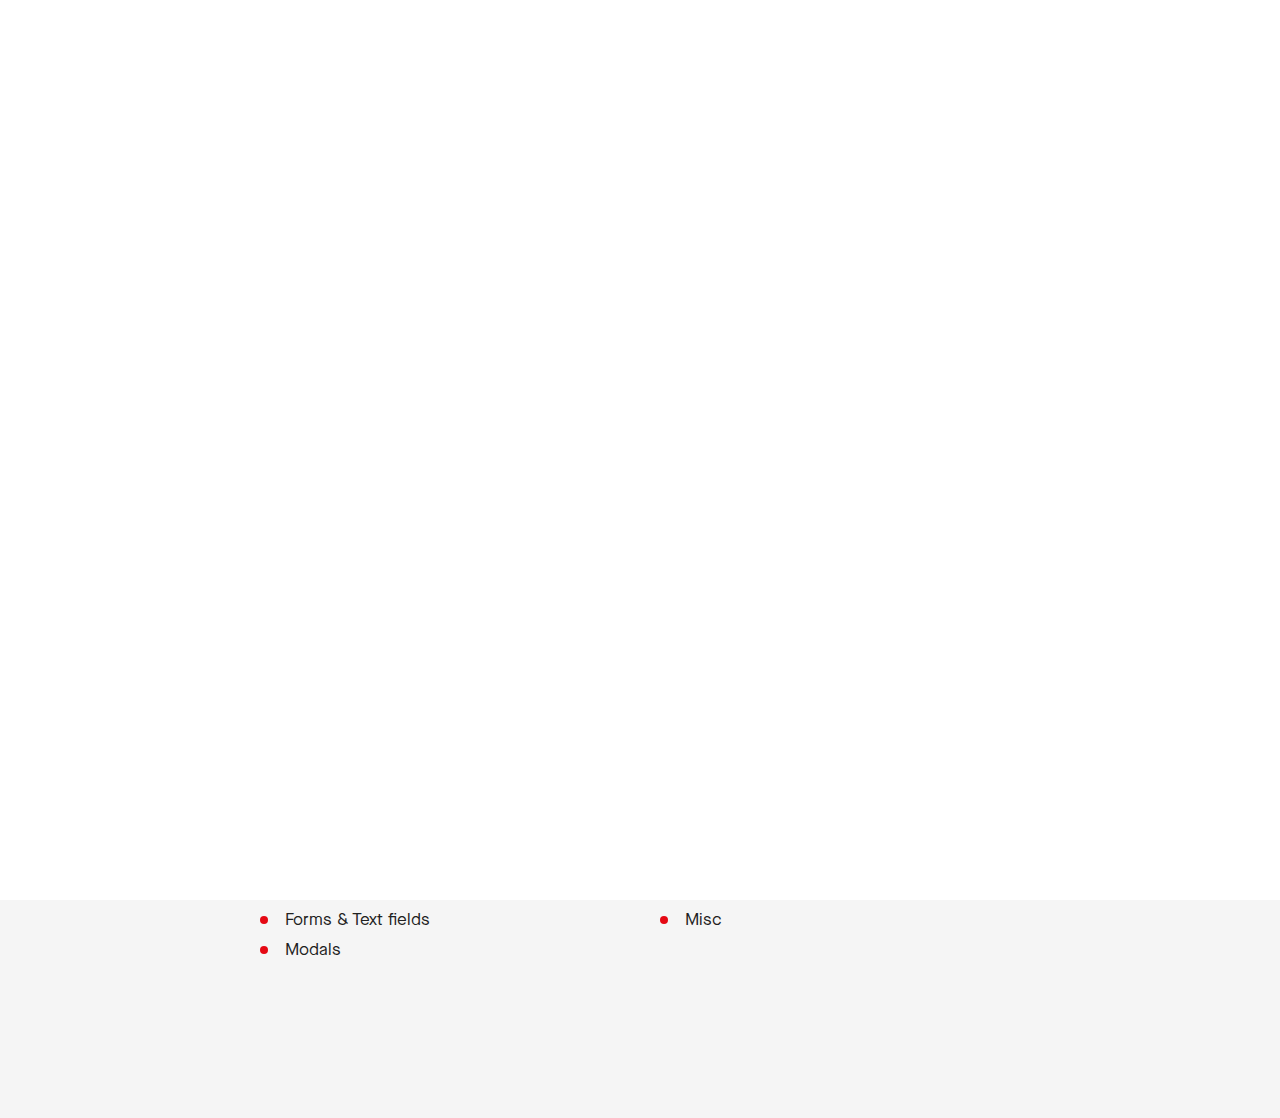
==== components/index.html @ 08dbcc9f "first commit" ====
<!DOCTYPE html>
<html lang="en">

<head>
    <meta charset="UTF-8">
    <meta name="viewport" content="width=device-width, initial-scale=1.0">
    <meta name="apple-mobile-web-app-capable" content="yes">
    <meta name="theme-color" content="#191a1b">

    <meta name="author" content="IntegrityNet">
    <meta name="description" content="Passion for Excellence and Dedication to Rendering Quality Service">
    <meta name="keywords" content="web design, design, design system, visual design, visual languange, design language, ui, ux, uiux, components, high-level components, design principles, design tokens, guidelines, ui guidelines, ux guidelines, ui patterns, templates, ux flows, design reference, design vocabulary">

    <title>Introduction to Components · IntegrityUI</title>

    <link rel="shortcut icon" href="../favicon.ico" type="image/x-icon">
    <link rel="icon" href="../favicon.ico" type="image/x-icon">
    <link rel="apple-touch-icon" href="../logo/apple-icon-180.png">

    <link rel="stylesheet" href="../css/base.css">
    <link rel="stylesheet" href="../css/vendor.css">
    <link rel="stylesheet" href="../css/main.css">

    <script src="../js/modernizr.js"></script>
    <script src="../js/pace.min.js"></script>
</head>

<body class="ids-components">
    <div id="preloader">
        <div id="loader">
            <img src="../img/ids-icon.png" alt="IDS Logo" class="ids-logo">
        </div>
    </div>

    <header class="s-header">
        <div class="header-logo">
            <a class="site-logo" href="../">
                <div class="logo-text">
                    <img src="../img/ids-icon.png" alt="ids icon"> Integrity<span>UI</span>
                </div>
            </a>
        </div>

        <nav class="row header-nav-wrap wide">
            <ul class="header-main-nav">
                <li><a href="../news/" title="What's New"><i class="mdi mdi-circle-medium"></i> What's New</a></li>
                <li><a href="../ids/" title="Design">Design</a></li>
                <li class="active"><a href="../" title="Components">Components</a></li>
            </ul>

            <ul class="header-social">
                <a href="../docs/" class="ids-btn primary-btn rounded-5-btn">Get Started</a>
            </ul>
        </nav>

        <a class="header-menu-toggle" href="#"><span>Menu</span></a>
    </header>

    <section class="s-section target-section">
        <div class="row has-bottom-sep add-bottom">
            <div class="col-eight tab-full mob-full add-bottom">
                <h3 class="subhead">Components</h3>

                <h1>Introduction</h1>

                <p class="lead">
                    Our components are a collection of interface elements that can be reused across the IntegrityNet ecosystem.
                </p>

                <p class="add-bottom">
                    Components can be combined to help anyone building products or websites for IntegrityNet to efficiently design consistent experiences for our customers and end-users.
                </p>

                <a href="components.html" class="ids-btn primary-btn rounded-5-btn">Browse Components</a>
            </div>
        </div>

        <div class="row narrower add-top">
            <div class="col-full center-align add-bottom">
                <h3>
                    IntegrityUI Components includes:
                </h3>
            </div>

            <div class="col-six tab-full mob-full">
                <ul class="disc">
                    <li>Splash Screens + Preloaders</li>
                    <li>Grid System</li>
                    <li>Navigation Bars</li>
                    <li>Section + Section Utilities</li>
                    <li>Typography</li>
                    <li>Buttons w/ Buttons Modifiers</li>
                    <li>Tabs</li>
                    <li>Forms & Text fields</li>
                    <li>Modals</li>
                </ul>
            </div>
            
            <div class="col-six tab-full mob-full">
                <ul class="disc">
                    <li>Breadcrumbs</li>
                    <li>Alerts + Toasts</li>
                    <li>Label Tags</li>
                    <li>Progress Bars</li>
                    <li>Cards</li>
                    <li>Block Options</li>
                    <li>Tables + Pagination</li>
                    <li>Misc</li>
                </ul>
            </div>
        </div>
    </section>

    <script src="../js/jquery-3.6.0.min.js"></script>
    <script src="../js/plugins.js"></script>
    <script src="../js/main.js"></script>
</body>

</html>
---- css/base.css ----
/* ======================================================================

    IDS · IntegrityUI Base Stylesheet
    09-01-2021

    (c) IntegrityNet
    > hvarde

    --------------------------------------------------

    TOC:
    # imports
    # normalize
    # basic/base setup styles
        ## Media
        ## Typography resets 
        ## links
        ## inputs
    # grid
        ## medium size devices
        ## tablets
        ## mobile devices
        ## small mobile devices
    # block grids
        ## medium size devices
        ## tablets
        ## mobile devices
        ## small mobile devices
    # MISC

====================================================================== */


/* ===================================================================
 * # imports 
 *
 * ------------------------------------------------------------------- */
@import url("../assets/typefaces/typefaces.css");
@import url("../assets/icons/mdi/css/materialdesignicons.min.css");
@import url("root.css");


/* ===================================================================
 * # normalize
 * normalize.css v5.0.0 | MIT License | 
 * github.com/necolas/normalize.css
 *
 * ------------------------------------------------------------------- */
html {
    font-family: sans-serif;
    line-height: 1.15;
    -ms-text-size-adjust: 100%;
    -webkit-text-size-adjust: 100%;
}

body {
    margin: 0;
}

article,
aside,
footer,
header,
nav,
section {
    display: block;
}

h1 {
    font-size: 2em;
    margin: 0.67em 0;
}

figcaption,
figure,
main {
    display: block;
}

figure {
    margin: 1em 40px;
}

hr {
    box-sizing: content-box;
    height: 0;
    overflow: visible;
}

pre {
    font-family: monospace, monospace;
    font-size: 1em;
}

a {
    background-color: transparent;
    -webkit-text-decoration-skip: objects;
}

a:active,
a:hover {
    outline-width: 0;
}

abbr[title] {
    border-bottom: none;
    text-decoration: underline;
    text-decoration: underline dotted;
}

b,
strong {
    font-weight: inherit;
}

b,
strong {
    font-weight: bolder;
}

code,
kbd,
samp {
    font-family: monospace, monospace;
    font-size: 1em;
}

dfn {
    font-style: italic;
}

mark {
    background-color: #ff0;
    color: #000;
}

small {
    font-size: 80%;
}

sub,
sup {
    font-size: 75%;
    line-height: 0;
    position: relative;
    vertical-align: baseline;
}

sub {
    bottom: -0.25em;
}

sup {
    top: -0.5em;
}

audio,
video {
    display: inline-block;
}

audio:not([controls]) {
    display: none;
    height: 0;
}

img {
    border-style: none;
}

svg:not(:root) {
    overflow: hidden;
}

button,
input,
optgroup,
select,
textarea {
    font-family: sans-serif;
    font-size: 100%;
    line-height: 1.15;
    margin: 0;
}

button,
input {
    overflow: visible;
}

button,
select {
    text-transform: none;
}

button,
html [type="button"],
[type="reset"],
[type="submit"] {
    -webkit-appearance: button;
}

button::-moz-focus-inner,
[type="button"]::-moz-focus-inner,
[type="reset"]::-moz-focus-inner,
[type="submit"]::-moz-focus-inner {
    border-style: none;
    padding: 0;
}

button:-moz-focusring,
[type="button"]:-moz-focusring,
[type="reset"]:-moz-focusring,
[type="submit"]:-moz-focusring {
    outline: 1px dotted ButtonText;
}

fieldset {
    border: 1px solid #c0c0c0;
    margin: 0 2px;
    padding: 0.35em 0.625em 0.75em;
}

legend {
    box-sizing: border-box;
    color: inherit;
    display: table;
    max-width: 100%;
    padding: 0;
    white-space: normal;
}

progress {
    display: inline-block;
    vertical-align: baseline;
}

textarea {
    overflow: auto;
}

[type="checkbox"],
[type="radio"] {
    box-sizing: border-box;
    padding: 0;
}

[type="number"]::-webkit-inner-spin-button,
[type="number"]::-webkit-outer-spin-button {
    height: auto;
}

[type="search"] {
    -webkit-appearance: textfield;
    outline-offset: -2px;
}

[type="search"]::-webkit-search-cancel-button,
[type="search"]::-webkit-search-decoration {
    -webkit-appearance: none;
}

::-webkit-file-upload-button {
    -webkit-appearance: button;
    font: inherit;
}

details,
menu {
    display: block;
}

summary {
    display: list-item;
}

canvas {
    display: inline-block;
}

template {
    display: none;
}

/* ===================================================================
 * # basic/base setup styles
 *
 * ------------------------------------------------------------------- */
html {
    font-size: 62.5%;
    box-sizing: border-box;
}

*,
*::before,
*::after {
    box-sizing: inherit;
}

body {
    font-weight: normal;
    line-height: 1;
    word-wrap: break-word;
    text-rendering: optimizeLegibility;
    -webkit-overflow-scrolling: touch;
    -webkit-text-size-adjust: none;
}

body,
input,
button {
    -moz-osx-font-smoothing: grayscale;
    -webkit-font-smoothing: antialiased;
}


/* ------------------------------------------------------------------- 
 * ## Media
 * ------------------------------------------------------------------- */
img,
video {
    max-width: 100%;
    height: auto;
}


/* ------------------------------------------------------------------- 
 * ## Typography resets 
 * ------------------------------------------------------------------- */
div,
dl,
dt,
dd,
ul,
ol,
li,
h1,
h2,
h3,
h4,
h5,
h6,
pre,
form,
p,
blockquote,
th,
td {
    margin: 0;
    padding: 0;
}

h1,
h2,
h3,
h4,
h5,
h6 {
    -webkit-font-smoothing: auto;
    -webkit-font-smoothing: antialiased;
    -webkit-font-variant-ligatures: common-ligatures;
    -moz-font-variant-ligatures: common-ligatures;
    font-variant-ligatures: common-ligatures;
    text-rendering: optimizeLegibility;
}

em,
i {
    font-style: italic;
    line-height: inherit;
}

strong,
b {
    font-weight: bold;
    line-height: inherit;
}

small {
    font-size: 60%;
    line-height: inherit;
}

ol,
ul {
    list-style: none;
}

li {
    display: block;
}


/* ------------------------------------------------------------------- 
 * ## links 
 * ------------------------------------------------------------------- */
a {
    text-decoration: none;
    line-height: inherit;
}

a img {
    border: none;
}


/* ------------------------------------------------------------------- 
 * ## inputs 
 * ------------------------------------------------------------------- */
fieldset {
    margin: 0;
    padding: 0;
}

input[type="email"],
input[type="number"],
input[type="search"],
input[type="text"],
input[type="tel"],
input[type="url"],
input[type="password"],
textarea {
    -webkit-appearance: none;
    -moz-appearance: none;
    -ms-appearance: none;
    -o-appearance: none;
    appearance: none;
}


/* ===================================================================
 * # grid
 *
 * ------------------------------------------------------------------- */
.row {
    width: 94%;
    max-width: 1400px;
    margin: 0 auto;
}

.row:after {
    content: "";
    display: table;
    clear: both;
}

.row .row {
    width: auto;
    max-width: none;
    margin-left: -20px;
    margin-right: -20px;
}

.row.full-width {
    width: 100%;
}


/* column blocks
 * -------------------------------------- */
[class*="col-"] {
    float: left;
    padding: 0 20px;
}

[class*="col-"]+[class*="col-"].end {
    float: right;
}


/* column width classes 
 * -------------------------------------- */
.col-one {
    width: 8.33333%;
}
/* 
    
*/
.col-two,
.col-1-6 {
    width: 16.66667%;
}

.col-1-5 {
    width: 20%;
}

.col-three,
.col-1-4 {
    width: 25%;
}

.col-four,
.col-1-3 {
    width: 33.33333%;
}

.col-five {
    width: 41.66667%;
}

.col-six,
.col-1-2 {
    width: 50%;
}

.col-seven {
    width: 58.33333%;
}

.col-eight,
.col-2-3 {
    width: 66.66667%;
}

.col-nine,
.col-3-4 {
    width: 75%;
}

.col-ten,
.col-5-6 {
    width: 83.33333%;
}

.col-eleven {
    width: 91.66667%;
}

.col-twelve,
.col-full {
    width: 100%;
}


/* ------------------------------------------------------------------- 
 * ## medium size devices
 * ------------------------------------------------------------------- */
@media only screen and (max-width: 1200px) {
    .row > .row {
        margin-left: -15px;
        margin-right: -15px;
    }

    [class*="col-"] {
        padding: 0 15px;
    }

    .md-two,
    .md-1-6 {
        width: 16.66667%;
    }

    .md-one {
        width: 8.33333%;
    }

    .md-1-5 {
        width: 20%;
    }

    .md-three,
    .md-1-4 {
        width: 25%;
    }

    .md-four,
    .md-1-3 {
        width: 33.33333%;
    }

    .md-five {
        width: 41.66667%;
    }

    .md-six,
    .md-1-2 {
        width: 50%;
    }

    .md-seven {
        width: 58.33333%;
    }

    .md-eight,
    .md-2-3 {
        width: 66.66667%;
    }

    .md-nine,
    .md-3-4 {
        width: 75%;
    }

    .md-ten,
    .md-5-6 {
        width: 83.33333%;
    }

    .md-eleven {
        width: 91.66667%;
    }

    .md-twelve,
    .md-full {
        width: 100%;
    }

    .hide-on-md {
        display: none;
    }
}


/* ------------------------------------------------------------------- 
 * ## tablets
 * ------------------------------------------------------------------- */
@media only screen and (max-width: 800px) {
    .row {
        width: 90%;
    }

    .tab-1-5 {
        width: 20%;
    }

    .tab-three,
    .tab-1-4 {
        width: 25%;
    }

    .tab-four,
    .tab-1-3 {
        width: 33.33333%;
    }

    .tab-six,
    .tab-1-2 {
        width: 50%;
    }

    .tab-eight,
    .tab-2-3 {
        width: 66.66667%;
    }

    .tab-nine,
    .tab-3-4 {
        width: 75%;
    }

    .tab-twelve,
    .tab-full {
        width: 100%;
    }

    .hide-on-tablet {
        display: none;
    }
}


/* ------------------------------------------------------------------- 
 * ## mobile devices
 * ------------------------------------------------------------------- */
@media only screen and (max-width: 600px) {
    .row {
        width: auto;
        padding-left: 25px;
        padding-right: 25px;
    }

    .row .row {
        margin-left: -10px;
        margin-right: -10px;
    }

    [class*="col-"] {
        padding: 0 10px;
    }

    .mob-1-5 {
        width: 20%;
    }

    .mob-three,
    .mob-1-4 {
        width: 25%;
    }

    .mob-four,
    .mob-1-3 {
        width: 33.33333%;
    }

    .mob-six,
    .mob-1-2 {
        width: 50%;
    }

    .mob-eight,
    .mob-2-3 {
        width: 66.66667%;
    }

    .mob-nine,
    .mob-3-4 {
        width: 75%;
    }

    .mob-twelve,
    .mob-full {
        width: 100%;
    }

    .hide-on-mobile {
        display: none;
    }
}


/* ------------------------------------------------------------------- 
 * ## small mobile devices
 * ------------------------------------------------------------------- */

/* stack columns on small mobile devices
 * ------------------------------------------------------------------- */

@media only screen and (max-width: 400px) {
    .row {
        width: auto;
        padding-left: 20px;
        padding-right: 20px;
    }

    .row .row {
        padding-left: 0;
        padding-right: 0;
        margin-left: 0;
        margin-right: 0;
    }

    [class*="col-"] {
        /* width: 100% !important;
        float: none !important;
        clear: both !important; */
        margin-left: 0;
        margin-right: 0;
        padding: 0;
    }

    /* [class*="col-"]+[class*="col-"].end {
        float: none;
    } */

    .sm-1-5 {
        width: 20%;
    }

    .sm-three,
    .sm-1-4 {
        width: 25%;
    }

    .sm-four,
    .sm-1-3 {
        width: 33.33333%;
    }

    .sm-six,
    .sm-1-2 {
        width: 50%;
    }

    .sm-eight,
    .sm-2-3 {
        width: 66.66667%;
    }

    .sm-nine,
    .sm-3-4 {
        width: 75%;
    }

    .sm-twelve,
    .sm-full {
        width: 100%;
    }

    .hide-on-small {
        display: none;
    }
}

/* ------------------------------------------------------------------- 
 * ## small mobile devices
 * ------------------------------------------------------------------- */

/* stack columns on extra small mobile devices
 * ------------------------------------------------------------------- */

@media only screen and (max-width: 300px) {
    .row .row {
        padding-left: 0;
        padding-right: 0;
        margin-left: 0;
        margin-right: 0;
    }

    [class*="col-"] {
        width: 100% !important;
        float: none !important;
        clear: both !important;
        margin-left: 0;
        margin-right: 0;
        padding: 0;
    }

    [class*="col-"]+[class*="col-"].end {
        float: none;
    }

    .hide-on-xs {
        display: none;
    }
}


/* ===================================================================
 * # block grids
 * ------------------------------------------------------------------- */

/*   Equally-sized columns define at row level
 * ------------------------------------------------------------------- */
[class*="block-"]:after {
    content: "";
    display: table;
    clear: both;
}

.block-1-6 .col-block {
    width: 16.66667%;
}

.block-1-5 .col-block {
    width: 20%;
}

.block-1-4 .col-block {
    width: 25%;
}

.block-1-3 .col-block {
    width: 33.33333%;
}

.block-1-2 .col-block {
    width: 50%;
}

.block-1-1 .col-block,
.block-full .col-block {
    width: 100%;
}


/**
 * Clearing for block grid columns. Allow columns with 
 * different heights to align properly.
 */

.block-1-6 .col-block:nth-child(6n+1),
.block-1-5 .col-block:nth-child(5n+1),
.block-1-4 .col-block:nth-child(4n+1),
.block-1-3 .col-block:nth-child(3n+1),
.block-1-2 .col-block:nth-child(2n+1) {
    clear: both;
}


/* ------------------------------------------------------------------- 
 * ## medium size devices
 * ------------------------------------------------------------------- */
@media only screen and (max-width: 1200px) {
    .block-m-1-6 .col-block {
        width: 16.66667%;
    }

    .block-m-1-5 .col-block {
        width: 20%;
    }

    .block-m-1-4 .col-block {
        width: 25%;
    }

    .block-m-1-3 .col-block {
        width: 33.33333%;
    }

    .block-m-1-2 .col-block {
        width: 50%;
    }

    .block-m-full .col-block {
        width: 100%;
        clear: both;
    }

    [class*="block-m-"] .col-block:nth-child(n) {
        clear: none;
    }

    .block-m-1-6 .col-block:nth-child(6n+1),
    .block-m-1-5 .col-block:nth-child(5n+1),
    .block-m-1-4 .col-block:nth-child(4n+1),
    .block-m-1-3 .col-block:nth-child(3n+1),
    .block-m-1-2 .col-block:nth-child(2n+1) {
        clear: both;
    }
}


/* ------------------------------------------------------------------- 
 * ## tablets
 * ------------------------------------------------------------------- */
@media only screen and (max-width: 800px) {
    .block-tab-1-6 .col-block {
        width: 16.66667%;
    }

    .block-tab-1-5 .col-block {
        width: 20%;
    }

    .block-tab-1-4 .col-block {
        width: 25%;
    }

    .block-tab-1-3 .col-block {
        width: 33.33333%;
    }

    .block-tab-1-2 .col-block {
        width: 50%;
    }

    .block-tab-full .col-block {
        width: 100%;
        clear: both;
    }

    [class*="block-tab-"] .col-block:nth-child(n) {
        clear: none;
    }

    .block-tab-1-6 .col-block:nth-child(6n+1),
    .block-tab-1-6 .col-block:nth-child(5n+1),
    .block-tab-1-4 .col-block:nth-child(4n+1),
    .block-tab-1-3 .col-block:nth-child(3n+1),
    .block-tab-1-2 .col-block:nth-child(2n+1) {
        clear: both;
    }
}


/* ------------------------------------------------------------------- 
 * ## mobile devices
 * ------------------------------------------------------------------- */
@media only screen and (max-width: 600px) {
    .block-mob-1-6 .col-block {
        width: 16.66667%;
    }

    .block-mob-1-5 .col-block {
        width: 20%;
    }

    .block-mob-1-4 .col-block {
        width: 25%;
    }

    .block-mob-1-3 .col-block {
        width: 33.33333%;
    }

    .block-mob-1-2 .col-block {
        width: 50%;
    }

    .block-mob-full .col-block {
        width: 100%;
        clear: both;
    }

    [class*="block-mob-"] .col-block:nth-child(n) {
        clear: none;
    }

    .block-mob-1-6 .col-block:nth-child(6n+1),
    .block-mob-1-5 .col-block:nth-child(5n+1),
    .block-mob-1-4 .col-block:nth-child(4n+1),
    .block-mob-1-3 .col-block:nth-child(3n+1),
    .block-mob-1-2 .col-block:nth-child(2n+1) {
        clear: both;
    }
}


/* ------------------------------------------------------------------- 
 * ## small mobile devices
 * ------------------------------------------------------------------- */

/* stack columns on small mobile devices
 * ------------------------------------------------------------------- */

@media only screen and (max-width: 400px) {
    .stack .col-block {
        width: 100% !important;
        float: none !important;
        clear: both !important;
        margin-left: 0;
        margin-right: 0;
    }
}


/* ===================================================================
 * # MISC
 *
 * ------------------------------------------------------------------- */
.group:after {
    content: "";
    display: table;
    clear: both;
}

[hidden],
.hidden,
[hide],
.hide {
    display: none !important;
}

.is-hidden {
    display: none;
}

.is-visible {
    visibility: visible;
}

.is-invisible {
    visibility: hidden;
}

.overflow-hidden {
    overflow: hidden;
}

.antialiased {
    -webkit-font-smoothing: antialiased;
    -moz-osx-font-smoothing: grayscale;
}

.no-gutters {
    margin: 0;
    padding: 0;
}

.no-margin {
    margin: 0;
}

.no-padding {
    padding: 0;
}

.remove-bottom {
    margin-bottom: 0;
}

.add-top {
    margin-top: 3rem !important;
}

.half-top {
    margin-top: 1.5rem !important;
}

.add-bottom {
    margin-bottom: 3rem !important;
}

.half-bottom {
    margin-bottom: 1.5rem !important;
}

.no-border {
    border: none;
}

.full-width {
    width: 100%;
}

.text-center {
    text-align: center;
}

.text-left,
.left-align {
    text-align: left;
}

.text-right,
.right-align {
    text-align: right;
}

.text-justify {
    text-align: justify;
}

.pull-left {
    float: left;
}

.pull-right {
    float: right;
}

.align-center {
    margin-left: auto;
    margin-right: auto;
    text-align: center;
}

.center,
.center-align {
    text-align: center;
}

.thin-text {
    font-weight: 100;
}

.extralight-text {
    font-weight: 200;
}

.light-text {
    font-weight: 300;
}

.reg-text {
    font-weight: 400;
}

.medium-text {
    font-weight: 500;
}

.semibold-text {
    font-weight: 600;
}

.bold-text {
    font-weight: 700;
}

.extrabold-text {
    font-weight: 800;
}

.black-text {
    font-weight: 900;
}

.italic-text {
    font-style: italic;
}

.caps-text {
    text-transform: capitalize;
}

.lower-text {
    text-transform: lowercase;
}

.upper-text {
    text-transform: uppercase;
}

.center-block {
    display: block;
    margin-left: auto;
    margin-right: auto;
}

.truncate {
    display: block;
    white-space: nowrap;
    overflow: hidden;
    text-overflow: ellipsis;
}

.valign-wrapper {
    display: -webkit-box;
    display: -webkit-flex;
    display: -ms-flexbox;
    display: flex;
    -webkit-box-align: center;
    -webkit-align-items: center;
    -ms-flex-align: center;
    align-items: center;
}

.clearfix {
    clear: both;
}

.divider {
    height: 1px;
    overflow: hidden;
    background-color: #e0e0e0;
}

.pointer {
    cursor: pointer;
}

no-radius {
    border-radius: 0;
}

.circle {
    border-radius: 50%;
}

.rounded {
    border-radius: 50px !important;
}

.rounded-50 {
    border-radius: 50px;
}

.rounded-40 {
    border-radius: 40px;
}

.rounded-30 {
    border-radius: 30px;
}

.rounded-20 {
    border-radius: 20px;
}

.rounded-10 {
    border-radius: 10px;
}

.rounded-5 {
    border-radius: 5px;
}

.imgsize-16 {
    width: 16px;
}

.imgsize-32 {
    width: 32px;
}

.imgsize-64 {
    width: 64px;
}

.imgsize-96 {
    width: 96px;
}

.imgsize-128 {
    width: 128px;
}

.imgsize-256 {
    width: 256px;
}

.imgsize-512 {
    width: 512px;
}

.imgsize-20 {
    width: 20px;
}

.imgsize-30 {
    width: 30px;
}

.imgsize-40 {
    width: 40px;
}

.imgsize-50 {
    width: 50px;
}

.imgsize-100 {
    width: 100px;
}

.imgsize-200 {
    width: 200px;
}

.imgsize-300 {
    width: 300px;
}

.imgsize-400 {
    width: 400px;
}

.imgsize-500 {
    width: 500px;
}

/*# sourceMappingURL=base.css.map */
---- css/vendor.css ----
/* ======================================================================

    IDS Dashboard 2021 Vendor Stylesheet
    09-01-2021

    (c) IntegrityNet
    > hvarde

    --------------------------------------------------

    TOC:
    # animate on scroll (https://michalsnik.github.io/aos/)
    # slick slider 
    # photoswipe
    # photoSwipe skin


====================================================================== */

[data-aos][data-aos][data-aos-duration='50'],
body[data-aos-duration='50'] [data-aos] {
    transition-duration: 50ms;
}

[data-aos][data-aos][data-aos-delay='50'],
body[data-aos-delay='50'] [data-aos] {
    transition-delay: 0;
}

[data-aos][data-aos][data-aos-delay='50'].aos-animate,
body[data-aos-delay='50'] [data-aos].aos-animate {
    transition-delay: 50ms;
}

[data-aos][data-aos][data-aos-duration='100'],
body[data-aos-duration='100'] [data-aos] {
    transition-duration: .1s;
}

[data-aos][data-aos][data-aos-delay='100'],
body[data-aos-delay='100'] [data-aos] {
    transition-delay: 0;
}

[data-aos][data-aos][data-aos-delay='100'].aos-animate,
body[data-aos-delay='100'] [data-aos].aos-animate {
    transition-delay: .1s;
}

[data-aos][data-aos][data-aos-duration='150'],
body[data-aos-duration='150'] [data-aos] {
    transition-duration: .15s;
}

[data-aos][data-aos][data-aos-delay='150'],
body[data-aos-delay='150'] [data-aos] {
    transition-delay: 0;
}

[data-aos][data-aos][data-aos-delay='150'].aos-animate,
body[data-aos-delay='150'] [data-aos].aos-animate {
    transition-delay: .15s;
}

[data-aos][data-aos][data-aos-duration='200'],
body[data-aos-duration='200'] [data-aos] {
    transition-duration: .2s;
}

[data-aos][data-aos][data-aos-delay='200'],
body[data-aos-delay='200'] [data-aos] {
    transition-delay: 0;
}

[data-aos][data-aos][data-aos-delay='200'].aos-animate,
body[data-aos-delay='200'] [data-aos].aos-animate {
    transition-delay: .2s;
}

[data-aos][data-aos][data-aos-duration='250'],
body[data-aos-duration='250'] [data-aos] {
    transition-duration: .25s;
}

[data-aos][data-aos][data-aos-delay='250'],
body[data-aos-delay='250'] [data-aos] {
    transition-delay: 0;
}

[data-aos][data-aos][data-aos-delay='250'].aos-animate,
body[data-aos-delay='250'] [data-aos].aos-animate {
    transition-delay: .25s;
}

[data-aos][data-aos][data-aos-duration='300'],
body[data-aos-duration='300'] [data-aos] {
    transition-duration: .3s;
}

[data-aos][data-aos][data-aos-delay='300'],
body[data-aos-delay='300'] [data-aos] {
    transition-delay: 0;
}

[data-aos][data-aos][data-aos-delay='300'].aos-animate,
body[data-aos-delay='300'] [data-aos].aos-animate {
    transition-delay: .3s;
}

[data-aos][data-aos][data-aos-duration='350'],
body[data-aos-duration='350'] [data-aos] {
    transition-duration: .35s;
}

[data-aos][data-aos][data-aos-delay='350'],
body[data-aos-delay='350'] [data-aos] {
    transition-delay: 0;
}

[data-aos][data-aos][data-aos-delay='350'].aos-animate,
body[data-aos-delay='350'] [data-aos].aos-animate {
    transition-delay: .35s;
}

[data-aos][data-aos][data-aos-duration='400'],
body[data-aos-duration='400'] [data-aos] {
    transition-duration: .4s;
}

[data-aos][data-aos][data-aos-delay='400'],
body[data-aos-delay='400'] [data-aos] {
    transition-delay: 0;
}

[data-aos][data-aos][data-aos-delay='400'].aos-animate,
body[data-aos-delay='400'] [data-aos].aos-animate {
    transition-delay: .4s;
}

[data-aos][data-aos][data-aos-duration='450'],
body[data-aos-duration='450'] [data-aos] {
    transition-duration: .45s;
}

[data-aos][data-aos][data-aos-delay='450'],
body[data-aos-delay='450'] [data-aos] {
    transition-delay: 0;
}

[data-aos][data-aos][data-aos-delay='450'].aos-animate,
body[data-aos-delay='450'] [data-aos].aos-animate {
    transition-delay: .45s;
}

[data-aos][data-aos][data-aos-duration='500'],
body[data-aos-duration='500'] [data-aos] {
    transition-duration: .5s;
}

[data-aos][data-aos][data-aos-delay='500'],
body[data-aos-delay='500'] [data-aos] {
    transition-delay: 0;
}

[data-aos][data-aos][data-aos-delay='500'].aos-animate,
body[data-aos-delay='500'] [data-aos].aos-animate {
    transition-delay: .5s;
}

[data-aos][data-aos][data-aos-duration='550'],
body[data-aos-duration='550'] [data-aos] {
    transition-duration: .55s;
}

[data-aos][data-aos][data-aos-delay='550'],
body[data-aos-delay='550'] [data-aos] {
    transition-delay: 0;
}

[data-aos][data-aos][data-aos-delay='550'].aos-animate,
body[data-aos-delay='550'] [data-aos].aos-animate {
    transition-delay: .55s;
}

[data-aos][data-aos][data-aos-duration='600'],
body[data-aos-duration='600'] [data-aos] {
    transition-duration: .6s;
}

[data-aos][data-aos][data-aos-delay='600'],
body[data-aos-delay='600'] [data-aos] {
    transition-delay: 0;
}

[data-aos][data-aos][data-aos-delay='600'].aos-animate,
body[data-aos-delay='600'] [data-aos].aos-animate {
    transition-delay: .6s;
}

[data-aos][data-aos][data-aos-duration='650'],
body[data-aos-duration='650'] [data-aos] {
    transition-duration: .65s;
}

[data-aos][data-aos][data-aos-delay='650'],
body[data-aos-delay='650'] [data-aos] {
    transition-delay: 0;
}

[data-aos][data-aos][data-aos-delay='650'].aos-animate,
body[data-aos-delay='650'] [data-aos].aos-animate {
    transition-delay: .65s;
}

[data-aos][data-aos][data-aos-duration='700'],
body[data-aos-duration='700'] [data-aos] {
    transition-duration: .7s;
}

[data-aos][data-aos][data-aos-delay='700'],
body[data-aos-delay='700'] [data-aos] {
    transition-delay: 0;
}

[data-aos][data-aos][data-aos-delay='700'].aos-animate,
body[data-aos-delay='700'] [data-aos].aos-animate {
    transition-delay: .7s;
}

[data-aos][data-aos][data-aos-duration='750'],
body[data-aos-duration='750'] [data-aos] {
    transition-duration: .75s;
}

[data-aos][data-aos][data-aos-delay='750'],
body[data-aos-delay='750'] [data-aos] {
    transition-delay: 0;
}

[data-aos][data-aos][data-aos-delay='750'].aos-animate,
body[data-aos-delay='750'] [data-aos].aos-animate {
    transition-delay: .75s;
}

[data-aos][data-aos][data-aos-duration='800'],
body[data-aos-duration='800'] [data-aos] {
    transition-duration: .8s;
}

[data-aos][data-aos][data-aos-delay='800'],
body[data-aos-delay='800'] [data-aos] {
    transition-delay: 0;
}

[data-aos][data-aos][data-aos-delay='800'].aos-animate,
body[data-aos-delay='800'] [data-aos].aos-animate {
    transition-delay: .8s;
}

[data-aos][data-aos][data-aos-duration='850'],
body[data-aos-duration='850'] [data-aos] {
    transition-duration: .85s;
}

[data-aos][data-aos][data-aos-delay='850'],
body[data-aos-delay='850'] [data-aos] {
    transition-delay: 0;
}

[data-aos][data-aos][data-aos-delay='850'].aos-animate,
body[data-aos-delay='850'] [data-aos].aos-animate {
    transition-delay: .85s;
}

[data-aos][data-aos][data-aos-duration='900'],
body[data-aos-duration='900'] [data-aos] {
    transition-duration: .9s;
}

[data-aos][data-aos][data-aos-delay='900'],
body[data-aos-delay='900'] [data-aos] {
    transition-delay: 0;
}

[data-aos][data-aos][data-aos-delay='900'].aos-animate,
body[data-aos-delay='900'] [data-aos].aos-animate {
    transition-delay: .9s;
}

[data-aos][data-aos][data-aos-duration='950'],
body[data-aos-duration='950'] [data-aos] {
    transition-duration: .95s;
}

[data-aos][data-aos][data-aos-delay='950'],
body[data-aos-delay='950'] [data-aos] {
    transition-delay: 0;
}

[data-aos][data-aos][data-aos-delay='950'].aos-animate,
body[data-aos-delay='950'] [data-aos].aos-animate {
    transition-delay: .95s;
}

[data-aos][data-aos][data-aos-duration='1000'],
body[data-aos-duration='1000'] [data-aos] {
    transition-duration: 1s;
}

[data-aos][data-aos][data-aos-delay='1000'],
body[data-aos-delay='1000'] [data-aos] {
    transition-delay: 0;
}

[data-aos][data-aos][data-aos-delay='1000'].aos-animate,
body[data-aos-delay='1000'] [data-aos].aos-animate {
    transition-delay: 1s;
}

[data-aos][data-aos][data-aos-duration='1050'],
body[data-aos-duration='1050'] [data-aos] {
    transition-duration: 1.05s;
}

[data-aos][data-aos][data-aos-delay='1050'],
body[data-aos-delay='1050'] [data-aos] {
    transition-delay: 0;
}

[data-aos][data-aos][data-aos-delay='1050'].aos-animate,
body[data-aos-delay='1050'] [data-aos].aos-animate {
    transition-delay: 1.05s;
}

[data-aos][data-aos][data-aos-duration='1100'],
body[data-aos-duration='1100'] [data-aos] {
    transition-duration: 1.1s;
}

[data-aos][data-aos][data-aos-delay='1100'],
body[data-aos-delay='1100'] [data-aos] {
    transition-delay: 0;
}

[data-aos][data-aos][data-aos-delay='1100'].aos-animate,
body[data-aos-delay='1100'] [data-aos].aos-animate {
    transition-delay: 1.1s;
}

[data-aos][data-aos][data-aos-duration='1150'],
body[data-aos-duration='1150'] [data-aos] {
    transition-duration: 1.15s;
}

[data-aos][data-aos][data-aos-delay='1150'],
body[data-aos-delay='1150'] [data-aos] {
    transition-delay: 0;
}

[data-aos][data-aos][data-aos-delay='1150'].aos-animate,
body[data-aos-delay='1150'] [data-aos].aos-animate {
    transition-delay: 1.15s;
}

[data-aos][data-aos][data-aos-duration='1200'],
body[data-aos-duration='1200'] [data-aos] {
    transition-duration: 1.2s;
}

[data-aos][data-aos][data-aos-delay='1200'],
body[data-aos-delay='1200'] [data-aos] {
    transition-delay: 0;
}

[data-aos][data-aos][data-aos-delay='1200'].aos-animate,
body[data-aos-delay='1200'] [data-aos].aos-animate {
    transition-delay: 1.2s;
}

[data-aos][data-aos][data-aos-duration='1250'],
body[data-aos-duration='1250'] [data-aos] {
    transition-duration: 1.25s;
}

[data-aos][data-aos][data-aos-delay='1250'],
body[data-aos-delay='1250'] [data-aos] {
    transition-delay: 0;
}

[data-aos][data-aos][data-aos-delay='1250'].aos-animate,
body[data-aos-delay='1250'] [data-aos].aos-animate {
    transition-delay: 1.25s;
}

[data-aos][data-aos][data-aos-duration='1300'],
body[data-aos-duration='1300'] [data-aos] {
    transition-duration: 1.3s;
}

[data-aos][data-aos][data-aos-delay='1300'],
body[data-aos-delay='1300'] [data-aos] {
    transition-delay: 0;
}

[data-aos][data-aos][data-aos-delay='1300'].aos-animate,
body[data-aos-delay='1300'] [data-aos].aos-animate {
    transition-delay: 1.3s;
}

[data-aos][data-aos][data-aos-duration='1350'],
body[data-aos-duration='1350'] [data-aos] {
    transition-duration: 1.35s;
}

[data-aos][data-aos][data-aos-delay='1350'],
body[data-aos-delay='1350'] [data-aos] {
    transition-delay: 0;
}

[data-aos][data-aos][data-aos-delay='1350'].aos-animate,
body[data-aos-delay='1350'] [data-aos].aos-animate {
    transition-delay: 1.35s;
}

[data-aos][data-aos][data-aos-duration='1400'],
body[data-aos-duration='1400'] [data-aos] {
    transition-duration: 1.4s;
}

[data-aos][data-aos][data-aos-delay='1400'],
body[data-aos-delay='1400'] [data-aos] {
    transition-delay: 0;
}

[data-aos][data-aos][data-aos-delay='1400'].aos-animate,
body[data-aos-delay='1400'] [data-aos].aos-animate {
    transition-delay: 1.4s;
}

[data-aos][data-aos][data-aos-duration='1450'],
body[data-aos-duration='1450'] [data-aos] {
    transition-duration: 1.45s;
}

[data-aos][data-aos][data-aos-delay='1450'],
body[data-aos-delay='1450'] [data-aos] {
    transition-delay: 0;
}

[data-aos][data-aos][data-aos-delay='1450'].aos-animate,
body[data-aos-delay='1450'] [data-aos].aos-animate {
    transition-delay: 1.45s;
}

[data-aos][data-aos][data-aos-duration='1500'],
body[data-aos-duration='1500'] [data-aos] {
    transition-duration: 1.5s;
}

[data-aos][data-aos][data-aos-delay='1500'],
body[data-aos-delay='1500'] [data-aos] {
    transition-delay: 0;
}

[data-aos][data-aos][data-aos-delay='1500'].aos-animate,
body[data-aos-delay='1500'] [data-aos].aos-animate {
    transition-delay: 1.5s;
}

[data-aos][data-aos][data-aos-duration='1550'],
body[data-aos-duration='1550'] [data-aos] {
    transition-duration: 1.55s;
}

[data-aos][data-aos][data-aos-delay='1550'],
body[data-aos-delay='1550'] [data-aos] {
    transition-delay: 0;
}

[data-aos][data-aos][data-aos-delay='1550'].aos-animate,
body[data-aos-delay='1550'] [data-aos].aos-animate {
    transition-delay: 1.55s;
}

[data-aos][data-aos][data-aos-duration='1600'],
body[data-aos-duration='1600'] [data-aos] {
    transition-duration: 1.6s;
}

[data-aos][data-aos][data-aos-delay='1600'],
body[data-aos-delay='1600'] [data-aos] {
    transition-delay: 0;
}

[data-aos][data-aos][data-aos-delay='1600'].aos-animate,
body[data-aos-delay='1600'] [data-aos].aos-animate {
    transition-delay: 1.6s;
}

[data-aos][data-aos][data-aos-duration='1650'],
body[data-aos-duration='1650'] [data-aos] {
    transition-duration: 1.65s;
}

[data-aos][data-aos][data-aos-delay='1650'],
body[data-aos-delay='1650'] [data-aos] {
    transition-delay: 0;
}

[data-aos][data-aos][data-aos-delay='1650'].aos-animate,
body[data-aos-delay='1650'] [data-aos].aos-animate {
    transition-delay: 1.65s;
}

[data-aos][data-aos][data-aos-duration='1700'],
body[data-aos-duration='1700'] [data-aos] {
    transition-duration: 1.7s;
}

[data-aos][data-aos][data-aos-delay='1700'],
body[data-aos-delay='1700'] [data-aos] {
    transition-delay: 0;
}

[data-aos][data-aos][data-aos-delay='1700'].aos-animate,
body[data-aos-delay='1700'] [data-aos].aos-animate {
    transition-delay: 1.7s;
}

[data-aos][data-aos][data-aos-duration='1750'],
body[data-aos-duration='1750'] [data-aos] {
    transition-duration: 1.75s;
}

[data-aos][data-aos][data-aos-delay='1750'],
body[data-aos-delay='1750'] [data-aos] {
    transition-delay: 0;
}

[data-aos][data-aos][data-aos-delay='1750'].aos-animate,
body[data-aos-delay='1750'] [data-aos].aos-animate {
    transition-delay: 1.75s;
}

[data-aos][data-aos][data-aos-duration='1800'],
body[data-aos-duration='1800'] [data-aos] {
    transition-duration: 1.8s;
}

[data-aos][data-aos][data-aos-delay='1800'],
body[data-aos-delay='1800'] [data-aos] {
    transition-delay: 0;
}

[data-aos][data-aos][data-aos-delay='1800'].aos-animate,
body[data-aos-delay='1800'] [data-aos].aos-animate {
    transition-delay: 1.8s;
}

[data-aos][data-aos][data-aos-duration='1850'],
body[data-aos-duration='1850'] [data-aos] {
    transition-duration: 1.85s;
}

[data-aos][data-aos][data-aos-delay='1850'],
body[data-aos-delay='1850'] [data-aos] {
    transition-delay: 0;
}

[data-aos][data-aos][data-aos-delay='1850'].aos-animate,
body[data-aos-delay='1850'] [data-aos].aos-animate {
    transition-delay: 1.85s;
}

[data-aos][data-aos][data-aos-duration='1900'],
body[data-aos-duration='1900'] [data-aos] {
    transition-duration: 1.9s;
}

[data-aos][data-aos][data-aos-delay='1900'],
body[data-aos-delay='1900'] [data-aos] {
    transition-delay: 0;
}

[data-aos][data-aos][data-aos-delay='1900'].aos-animate,
body[data-aos-delay='1900'] [data-aos].aos-animate {
    transition-delay: 1.9s;
}

[data-aos][data-aos][data-aos-duration='1950'],
body[data-aos-duration='1950'] [data-aos] {
    transition-duration: 1.95s;
}

[data-aos][data-aos][data-aos-delay='1950'],
body[data-aos-delay='1950'] [data-aos] {
    transition-delay: 0;
}

[data-aos][data-aos][data-aos-delay='1950'].aos-animate,
body[data-aos-delay='1950'] [data-aos].aos-animate {
    transition-delay: 1.95s;
}

[data-aos][data-aos][data-aos-duration='2000'],
body[data-aos-duration='2000'] [data-aos] {
    transition-duration: 2s;
}

[data-aos][data-aos][data-aos-delay='2000'],
body[data-aos-delay='2000'] [data-aos] {
    transition-delay: 0;
}

[data-aos][data-aos][data-aos-delay='2000'].aos-animate,
body[data-aos-delay='2000'] [data-aos].aos-animate {
    transition-delay: 2s;
}

[data-aos][data-aos][data-aos-duration='2050'],
body[data-aos-duration='2050'] [data-aos] {
    transition-duration: 2.05s;
}

[data-aos][data-aos][data-aos-delay='2050'],
body[data-aos-delay='2050'] [data-aos] {
    transition-delay: 0;
}

[data-aos][data-aos][data-aos-delay='2050'].aos-animate,
body[data-aos-delay='2050'] [data-aos].aos-animate {
    transition-delay: 2.05s;
}

[data-aos][data-aos][data-aos-duration='2100'],
body[data-aos-duration='2100'] [data-aos] {
    transition-duration: 2.1s;
}

[data-aos][data-aos][data-aos-delay='2100'],
body[data-aos-delay='2100'] [data-aos] {
    transition-delay: 0;
}

[data-aos][data-aos][data-aos-delay='2100'].aos-animate,
body[data-aos-delay='2100'] [data-aos].aos-animate {
    transition-delay: 2.1s;
}

[data-aos][data-aos][data-aos-duration='2150'],
body[data-aos-duration='2150'] [data-aos] {
    transition-duration: 2.15s;
}

[data-aos][data-aos][data-aos-delay='2150'],
body[data-aos-delay='2150'] [data-aos] {
    transition-delay: 0;
}

[data-aos][data-aos][data-aos-delay='2150'].aos-animate,
body[data-aos-delay='2150'] [data-aos].aos-animate {
    transition-delay: 2.15s;
}

[data-aos][data-aos][data-aos-duration='2200'],
body[data-aos-duration='2200'] [data-aos] {
    transition-duration: 2.2s;
}

[data-aos][data-aos][data-aos-delay='2200'],
body[data-aos-delay='2200'] [data-aos] {
    transition-delay: 0;
}

[data-aos][data-aos][data-aos-delay='2200'].aos-animate,
body[data-aos-delay='2200'] [data-aos].aos-animate {
    transition-delay: 2.2s;
}

[data-aos][data-aos][data-aos-duration='2250'],
body[data-aos-duration='2250'] [data-aos] {
    transition-duration: 2.25s;
}

[data-aos][data-aos][data-aos-delay='2250'],
body[data-aos-delay='2250'] [data-aos] {
    transition-delay: 0;
}

[data-aos][data-aos][data-aos-delay='2250'].aos-animate,
body[data-aos-delay='2250'] [data-aos].aos-animate {
    transition-delay: 2.25s;
}

[data-aos][data-aos][data-aos-duration='2300'],
body[data-aos-duration='2300'] [data-aos] {
    transition-duration: 2.3s;
}

[data-aos][data-aos][data-aos-delay='2300'],
body[data-aos-delay='2300'] [data-aos] {
    transition-delay: 0;
}

[data-aos][data-aos][data-aos-delay='2300'].aos-animate,
body[data-aos-delay='2300'] [data-aos].aos-animate {
    transition-delay: 2.3s;
}

[data-aos][data-aos][data-aos-duration='2350'],
body[data-aos-duration='2350'] [data-aos] {
    transition-duration: 2.35s;
}

[data-aos][data-aos][data-aos-delay='2350'],
body[data-aos-delay='2350'] [data-aos] {
    transition-delay: 0;
}

[data-aos][data-aos][data-aos-delay='2350'].aos-animate,
body[data-aos-delay='2350'] [data-aos].aos-animate {
    transition-delay: 2.35s;
}

[data-aos][data-aos][data-aos-duration='2400'],
body[data-aos-duration='2400'] [data-aos] {
    transition-duration: 2.4s;
}

[data-aos][data-aos][data-aos-delay='2400'],
body[data-aos-delay='2400'] [data-aos] {
    transition-delay: 0;
}

[data-aos][data-aos][data-aos-delay='2400'].aos-animate,
body[data-aos-delay='2400'] [data-aos].aos-animate {
    transition-delay: 2.4s;
}

[data-aos][data-aos][data-aos-duration='2450'],
body[data-aos-duration='2450'] [data-aos] {
    transition-duration: 2.45s;
}

[data-aos][data-aos][data-aos-delay='2450'],
body[data-aos-delay='2450'] [data-aos] {
    transition-delay: 0;
}

[data-aos][data-aos][data-aos-delay='2450'].aos-animate,
body[data-aos-delay='2450'] [data-aos].aos-animate {
    transition-delay: 2.45s;
}

[data-aos][data-aos][data-aos-duration='2500'],
body[data-aos-duration='2500'] [data-aos] {
    transition-duration: 2.5s;
}

[data-aos][data-aos][data-aos-delay='2500'],
body[data-aos-delay='2500'] [data-aos] {
    transition-delay: 0;
}

[data-aos][data-aos][data-aos-delay='2500'].aos-animate,
body[data-aos-delay='2500'] [data-aos].aos-animate {
    transition-delay: 2.5s;
}

[data-aos][data-aos][data-aos-duration='2550'],
body[data-aos-duration='2550'] [data-aos] {
    transition-duration: 2.55s;
}

[data-aos][data-aos][data-aos-delay='2550'],
body[data-aos-delay='2550'] [data-aos] {
    transition-delay: 0;
}

[data-aos][data-aos][data-aos-delay='2550'].aos-animate,
body[data-aos-delay='2550'] [data-aos].aos-animate {
    transition-delay: 2.55s;
}

[data-aos][data-aos][data-aos-duration='2600'],
body[data-aos-duration='2600'] [data-aos] {
    transition-duration: 2.6s;
}

[data-aos][data-aos][data-aos-delay='2600'],
body[data-aos-delay='2600'] [data-aos] {
    transition-delay: 0;
}

[data-aos][data-aos][data-aos-delay='2600'].aos-animate,
body[data-aos-delay='2600'] [data-aos].aos-animate {
    transition-delay: 2.6s;
}

[data-aos][data-aos][data-aos-duration='2650'],
body[data-aos-duration='2650'] [data-aos] {
    transition-duration: 2.65s;
}

[data-aos][data-aos][data-aos-delay='2650'],
body[data-aos-delay='2650'] [data-aos] {
    transition-delay: 0;
}

[data-aos][data-aos][data-aos-delay='2650'].aos-animate,
body[data-aos-delay='2650'] [data-aos].aos-animate {
    transition-delay: 2.65s;
}

[data-aos][data-aos][data-aos-duration='2700'],
body[data-aos-duration='2700'] [data-aos] {
    transition-duration: 2.7s;
}

[data-aos][data-aos][data-aos-delay='2700'],
body[data-aos-delay='2700'] [data-aos] {
    transition-delay: 0;
}

[data-aos][data-aos][data-aos-delay='2700'].aos-animate,
body[data-aos-delay='2700'] [data-aos].aos-animate {
    transition-delay: 2.7s;
}

[data-aos][data-aos][data-aos-duration='2750'],
body[data-aos-duration='2750'] [data-aos] {
    transition-duration: 2.75s;
}

[data-aos][data-aos][data-aos-delay='2750'],
body[data-aos-delay='2750'] [data-aos] {
    transition-delay: 0;
}

[data-aos][data-aos][data-aos-delay='2750'].aos-animate,
body[data-aos-delay='2750'] [data-aos].aos-animate {
    transition-delay: 2.75s;
}

[data-aos][data-aos][data-aos-duration='2800'],
body[data-aos-duration='2800'] [data-aos] {
    transition-duration: 2.8s;
}

[data-aos][data-aos][data-aos-delay='2800'],
body[data-aos-delay='2800'] [data-aos] {
    transition-delay: 0;
}

[data-aos][data-aos][data-aos-delay='2800'].aos-animate,
body[data-aos-delay='2800'] [data-aos].aos-animate {
    transition-delay: 2.8s;
}

[data-aos][data-aos][data-aos-duration='2850'],
body[data-aos-duration='2850'] [data-aos] {
    transition-duration: 2.85s;
}

[data-aos][data-aos][data-aos-delay='2850'],
body[data-aos-delay='2850'] [data-aos] {
    transition-delay: 0;
}

[data-aos][data-aos][data-aos-delay='2850'].aos-animate,
body[data-aos-delay='2850'] [data-aos].aos-animate {
    transition-delay: 2.85s;
}

[data-aos][data-aos][data-aos-duration='2900'],
body[data-aos-duration='2900'] [data-aos] {
    transition-duration: 2.9s;
}

[data-aos][data-aos][data-aos-delay='2900'],
body[data-aos-delay='2900'] [data-aos] {
    transition-delay: 0;
}

[data-aos][data-aos][data-aos-delay='2900'].aos-animate,
body[data-aos-delay='2900'] [data-aos].aos-animate {
    transition-delay: 2.9s;
}

[data-aos][data-aos][data-aos-duration='2950'],
body[data-aos-duration='2950'] [data-aos] {
    transition-duration: 2.95s;
}

[data-aos][data-aos][data-aos-delay='2950'],
body[data-aos-delay='2950'] [data-aos] {
    transition-delay: 0;
}

[data-aos][data-aos][data-aos-delay='2950'].aos-animate,
body[data-aos-delay='2950'] [data-aos].aos-animate {
    transition-delay: 2.95s;
}

[data-aos][data-aos][data-aos-duration='3000'],
body[data-aos-duration='3000'] [data-aos] {
    transition-duration: 3s;
}

[data-aos][data-aos][data-aos-delay='3000'],
body[data-aos-delay='3000'] [data-aos] {
    transition-delay: 0;
}

[data-aos][data-aos][data-aos-delay='3000'].aos-animate,
body[data-aos-delay='3000'] [data-aos].aos-animate {
    transition-delay: 3s;
}

[data-aos][data-aos][data-aos-easing=linear],
body[data-aos-easing=linear] [data-aos] {
    transition-timing-function: cubic-bezier(0.25, 0.25, 0.75, 0.75);
}

[data-aos][data-aos][data-aos-easing=ease],
body[data-aos-easing=ease] [data-aos] {
    transition-timing-function: ease;
}

[data-aos][data-aos][data-aos-easing=ease-in],
body[data-aos-easing=ease-in] [data-aos] {
    transition-timing-function: ease-in;
}

[data-aos][data-aos][data-aos-easing=ease-out],
body[data-aos-easing=ease-out] [data-aos] {
    transition-timing-function: ease-out;
}

[data-aos][data-aos][data-aos-easing=ease-in-out],
body[data-aos-easing=ease-in-out] [data-aos] {
    transition-timing-function: ease-in-out;
}

[data-aos][data-aos][data-aos-easing=ease-in-back],
body[data-aos-easing=ease-in-back] [data-aos] {
    transition-timing-function: cubic-bezier(0.6, -0.28, 0.735, 0.045);
}

[data-aos][data-aos][data-aos-easing=ease-out-back],
body[data-aos-easing=ease-out-back] [data-aos] {
    transition-timing-function: cubic-bezier(0.175, 0.885, 0.32, 1.275);
}

[data-aos][data-aos][data-aos-easing=ease-in-out-back],
body[data-aos-easing=ease-in-out-back] [data-aos] {
    transition-timing-function: cubic-bezier(0.68, -0.55, 0.265, 1.55);
}

[data-aos][data-aos][data-aos-easing=ease-in-sine],
body[data-aos-easing=ease-in-sine] [data-aos] {
    transition-timing-function: cubic-bezier(0.47, 0, 0.745, 0.715);
}

[data-aos][data-aos][data-aos-easing=ease-out-sine],
body[data-aos-easing=ease-out-sine] [data-aos] {
    transition-timing-function: cubic-bezier(0.39, 0.575, 0.565, 1);
}

[data-aos][data-aos][data-aos-easing=ease-in-out-sine],
body[data-aos-easing=ease-in-out-sine] [data-aos] {
    transition-timing-function: cubic-bezier(0.445, 0.05, 0.55, 0.95);
}

[data-aos][data-aos][data-aos-easing=ease-in-quad],
body[data-aos-easing=ease-in-quad] [data-aos] {
    transition-timing-function: cubic-bezier(0.55, 0.085, 0.68, 0.53);
}

[data-aos][data-aos][data-aos-easing=ease-out-quad],
body[data-aos-easing=ease-out-quad] [data-aos] {
    transition-timing-function: cubic-bezier(0.25, 0.46, 0.45, 0.94);
}

[data-aos][data-aos][data-aos-easing=ease-in-out-quad],
body[data-aos-easing=ease-in-out-quad] [data-aos] {
    transition-timing-function: cubic-bezier(0.455, 0.03, 0.515, 0.955);
}

[data-aos][data-aos][data-aos-easing=ease-in-cubic],
body[data-aos-easing=ease-in-cubic] [data-aos] {
    transition-timing-function: cubic-bezier(0.55, 0.085, 0.68, 0.53);
}

[data-aos][data-aos][data-aos-easing=ease-out-cubic],
body[data-aos-easing=ease-out-cubic] [data-aos] {
    transition-timing-function: cubic-bezier(0.25, 0.46, 0.45, 0.94);
}

[data-aos][data-aos][data-aos-easing=ease-in-out-cubic],
body[data-aos-easing=ease-in-out-cubic] [data-aos] {
    transition-timing-function: cubic-bezier(0.455, 0.03, 0.515, 0.955);
}

[data-aos][data-aos][data-aos-easing=ease-in-quart],
body[data-aos-easing=ease-in-quart] [data-aos] {
    transition-timing-function: cubic-bezier(0.55, 0.085, 0.68, 0.53);
}

[data-aos][data-aos][data-aos-easing=ease-out-quart],
body[data-aos-easing=ease-out-quart] [data-aos] {
    transition-timing-function: cubic-bezier(0.25, 0.46, 0.45, 0.94);
}

[data-aos][data-aos][data-aos-easing=ease-in-out-quart],
body[data-aos-easing=ease-in-out-quart] [data-aos] {
    transition-timing-function: cubic-bezier(0.455, 0.03, 0.515, 0.955);
}

[data-aos^=fade][data-aos^=fade] {
    opacity: 0;
    transition-property: opacity, transform;
}

[data-aos^=fade][data-aos^=fade].aos-animate {
    opacity: 1;
    transform: translate(0);
}

[data-aos=fade-up] {
    transform: translateY(100px);
}

[data-aos=fade-down] {
    transform: translateY(-100px);
}

[data-aos=fade-right] {
    transform: translate(-100px);
}

[data-aos=fade-left] {
    transform: translate(100px);
}

[data-aos=fade-up-right] {
    transform: translate(-100px, 100px);
}

[data-aos=fade-up-left] {
    transform: translate(100px, 100px);
}

[data-aos=fade-down-right] {
    transform: translate(-100px, -100px);
}

[data-aos=fade-down-left] {
    transform: translate(100px, -100px);
}

[data-aos^=zoom][data-aos^=zoom] {
    opacity: 0;
    transition-property: opacity, transform;
}

[data-aos^=zoom][data-aos^=zoom].aos-animate {
    opacity: 1;
    transform: translate(0) scale(1);
}

[data-aos=zoom-in] {
    transform: scale(0.6);
}

[data-aos=zoom-in-up] {
    transform: translateY(100px) scale(0.6);
}

[data-aos=zoom-in-down] {
    transform: translateY(-100px) scale(0.6);
}

[data-aos=zoom-in-right] {
    transform: translate(-100px) scale(0.6);
}

[data-aos=zoom-in-left] {
    transform: translate(100px) scale(0.6);
}

[data-aos=zoom-out] {
    transform: scale(1.2);
}

[data-aos=zoom-out-up] {
    transform: translateY(100px) scale(1.2);
}

[data-aos=zoom-out-down] {
    transform: translateY(-100px) scale(1.2);
}

[data-aos=zoom-out-right] {
    transform: translate(-100px) scale(1.2);
}

[data-aos=zoom-out-left] {
    transform: translate(100px) scale(1.2);
}

[data-aos^=slide][data-aos^=slide] {
    transition-property: transform;
}

[data-aos^=slide][data-aos^=slide].aos-animate {
    transform: translate(0);
}

[data-aos=slide-up] {
    transform: translateY(100%);
}

[data-aos=slide-down] {
    transform: translateY(-100%);
}

[data-aos=slide-right] {
    transform: translateX(-100%);
}

[data-aos=slide-left] {
    transform: translateX(100%);
}

[data-aos^=flip][data-aos^=flip] {
    backface-visibility: hidden;
    transition-property: transform;
}

[data-aos=flip-left] {
    transform: perspective(2500px) rotateY(-100deg);
}

[data-aos=flip-left].aos-animate {
    transform: perspective(2500px) rotateY(0);
}

[data-aos=flip-right] {
    transform: perspective(2500px) rotateY(100deg);
}

[data-aos=flip-right].aos-animate {
    transform: perspective(2500px) rotateY(0);
}

[data-aos=flip-up] {
    transform: perspective(2500px) rotateX(-100deg);
}

[data-aos=flip-up].aos-animate {
    transform: perspective(2500px) rotateX(0);
}

[data-aos=flip-down] {
    transform: perspective(2500px) rotateX(100deg);
}

[data-aos=flip-down].aos-animate {
    transform: perspective(2500px) rotateX(0);
}


/*# sourceMappingURL=aos.css.map*/



/* ===================================================================
 * # slick slider
 *
 * ------------------------------------------------------------------- */
.slick-slider {
    position: relative;
    display: block;
    box-sizing: border-box;
    -webkit-touch-callout: none;
    -webkit-user-select: none;
    -khtml-user-select: none;
    -moz-user-select: none;
    -ms-user-select: none;
    user-select: none;
    -ms-touch-action: pan-y;
    touch-action: pan-y;
    -webkit-tap-highlight-color: transparent;
}

.slick-list {
    position: relative;
    overflow: hidden;
    display: block;
    margin: 0;
    padding: 0;
}

.slick-list:focus {
    outline: none;
}

.slick-list.dragging {
    cursor: pointer;
    cursor: hand;
}

.slick-slider .slick-track,
.slick-slider .slick-list {
    -webkit-transform: translate3d(0, 0, 0);
    -moz-transform: translate3d(0, 0, 0);
    -ms-transform: translate3d(0, 0, 0);
    -o-transform: translate3d(0, 0, 0);
    transform: translate3d(0, 0, 0);
}

.slick-track {
    position: relative;
    left: 0;
    top: 0;
    display: block;
}

.slick-track:before,
.slick-track:after {
    content: "";
    display: table;
}

.slick-track:after {
    clear: both;
}

.slick-loading .slick-track {
    visibility: hidden;
}

.slick-slide {
    float: left;
    height: 100%;
    min-height: 1px;
    display: none;
}

[dir="rtl"] .slick-slide {
    float: right;
}

.slick-slide img {
    display: block;
}

.slick-slide.slick-loading img {
    display: none;
}

.slick-slide.dragging img {
    pointer-events: none;
}

.slick-initialized .slick-slide {
    display: block;
}

.slick-loading .slick-slide {
    visibility: hidden;
}

.slick-vertical .slick-slide {
    display: block;
    height: auto;
    border: 1px solid transparent;
}

.slick-arrow.slick-hidden {
    display: none;
}



/* ===================================================================
 * # photoswipe
 *   PhotoSwipe main CSS by Dmitry Semenov 
 *   photoswipe.com | MIT license
 *
 * ------------------------------------------------------------------- */
/*! 
  # photoswipe
  PhotoSwipe main CSS by Dmitry Semenov | photoswipe.com | MIT license */

/*
	Styles for basic PhotoSwipe functionality (sliding area, open/close transitions)
*/

/* pswp = photoswipe */

.pswp {
    display: none;
    position: absolute;
    width: 100%;
    height: 100%;
    left: 0;
    top: 0;
    overflow: hidden;
    -ms-touch-action: none;
    touch-action: none;
    z-index: 1500;
    -webkit-text-size-adjust: 100%;
    /* create separate layer, to avoid paint on window.onscroll in webkit/blink */
    backface-visibility: hidden;
    -webkit-backface-visibility: hidden;
    outline: none;
}

.pswp * {
    -webkit-box-sizing: border-box;
    box-sizing: border-box;
}

.pswp img {
    max-width: none;
}


/* style is added when JS option showHideOpacity is set to true */

.pswp--animate_opacity {
    /* 0.001, because opacity:0 doesn't trigger Paint action, which causes lag at start of transition */
    opacity: 0.001;
    will-change: opacity;
    /* for open/close transition */
    -webkit-transition: opacity 333ms cubic-bezier(0.4, 0, 0.22, 1);
    transition: opacity 333ms cubic-bezier(0.4, 0, 0.22, 1);
}

.pswp--open {
    display: block;
}

.pswp--zoom-allowed .pswp__img {
    /* autoprefixer: off */
    cursor: -webkit-zoom-in;
    cursor: -moz-zoom-in;
    cursor: zoom-in;
}

.pswp--zoomed-in .pswp__img {
    /* autoprefixer: off */
    cursor: -webkit-grab;
    cursor: -moz-grab;
    cursor: grab;
}

.pswp--dragging .pswp__img {
    /* autoprefixer: off */
    cursor: -webkit-grabbing;
    cursor: -moz-grabbing;
    cursor: grabbing;
}


/*
	Background is added as a separate element.
	As animating opacity is much faster than animating rgba() background-color.
*/

.pswp__bg {
    position: absolute;
    left: 0;
    top: 0;
    width: 100%;
    height: 100%;
    background: #000;
    opacity: 0;
    -webkit-transform: translateZ(0);
    transform: translateZ(0);
    backface-visibility: hidden;
    -webkit-backface-visibility: hidden;
    will-change: opacity;
}

.pswp__scroll-wrap {
    position: absolute;
    left: 0;
    top: 0;
    width: 100%;
    height: 100%;
    overflow: hidden;
}

.pswp__container,
.pswp__zoom-wrap {
    -ms-touch-action: none;
    touch-action: none;
    position: absolute;
    left: 0;
    right: 0;
    top: 0;
    bottom: 0;
}


/* Prevent selection and tap highlights */

.pswp__container,
.pswp__img {
    -webkit-user-select: none;
    -moz-user-select: none;
    -ms-user-select: none;
    user-select: none;
    -webkit-tap-highlight-color: transparent;
    -webkit-touch-callout: none;
}

.pswp__zoom-wrap {
    position: absolute;
    width: 100%;
    -webkit-transform-origin: left top;
    -ms-transform-origin: left top;
    transform-origin: left top;
    /* for open/close transition */
    -webkit-transition: -webkit-transform 333ms cubic-bezier(0.4, 0, 0.22, 1);
    transition: transform 333ms cubic-bezier(0.4, 0, 0.22, 1);
}

.pswp__bg {
    will-change: opacity;
    /* for open/close transition */
    -webkit-transition: opacity 333ms cubic-bezier(0.4, 0, 0.22, 1);
    transition: opacity 333ms cubic-bezier(0.4, 0, 0.22, 1);
}

.pswp--animated-in .pswp__bg,
.pswp--animated-in .pswp__zoom-wrap {
    -webkit-transition: none;
    transition: none;
}

.pswp__container,
.pswp__zoom-wrap {
    backface-visibility: hidden;
    -webkit-backface-visibility: hidden;
}

.pswp__item {
    position: absolute;
    left: 0;
    right: 0;
    top: 0;
    bottom: 0;
    overflow: hidden;
}

.pswp__img {
    position: absolute;
    width: auto;
    height: auto;
    top: 0;
    left: 0;
}


/*
	stretched thumbnail or div placeholder element (see below)
	style is added to avoid flickering in webkit/blink when layers overlap
*/

.pswp__img--placeholder {
    backface-visibility: hidden;
    -webkit-backface-visibility: hidden;
}


/*
	div element that matches size of large image
	large image loads on top of it
*/

.pswp__img--placeholder--blank {
    background: #222;
}

.pswp--ie .pswp__img {
    width: 100% !important;
    height: auto !important;
    left: 0;
    top: 0;
}


/*
	Error message appears when image is not loaded
	(JS option errorMsg controls markup)
*/

.pswp__error-msg {
    position: absolute;
    left: 0;
    top: 50%;
    width: 100%;
    text-align: center;
    font-size: 14px;
    line-height: 16px;
    margin-top: -8px;
    color: #CCC;
}

.pswp__error-msg a {
    color: #CCC;
    text-decoration: underline;
}


/* ===================================================================
 * # photoSwipe skin
 *
 * ------------------------------------------------------------------- */

/*
    Contents:

    1. Buttons
    2. Share modal and links
    3. Index indicator ("1 of X" counter)
    4. Caption
    5. Loading indicator
    6. Additional styles (root element, top bar, idle state, hidden state, etc.)
*/


/* -------------------------------------------------------------------
 * ## 1. buttons
 * ------------------------------------------------------------------- */


/* <button> css reset */

.pswp__button {
    width: 44px;
    height: 44px;
    line-height: 1;
    position: relative;
    background: none;
    cursor: pointer;
    overflow: visible;
    -webkit-appearance: none;
    display: block;
    border: 0;
    padding: 0;
    margin: 0;
    float: right;
    opacity: 0.6;
    -webkit-transition: opacity 0.2s;
    transition: opacity 0.2s;
    -webkit-box-shadow: none;
    box-shadow: none;
}

.pswp__button:focus,
.pswp__button:hover {
    opacity: 1;
    background-color: transparent;
}

.pswp__button:active {
    outline: none;
    opacity: 0.9;
}

.pswp__button::-moz-focus-inner {
    padding: 0;
    border: 0;
}


/* 
pswp__ui--over-close class it added when mouse is 
over element that should close gallery 
*/

.pswp__ui--over-close .pswp__button--close {
    opacity: 1;
}

.pswp__button,
.pswp__button--arrow--left:before,
.pswp__button--arrow--right:before {
    background: url(../images/photoswipe/default-skin.png) 0 0 no-repeat;
    background-size: 264px 88px;
    width: 44px;
    height: 44px;
}

@media (-webkit-min-device-pixel-ratio: 1.1),
(-webkit-min-device-pixel-ratio: 1.09375),
(min-resolution: 105dpi),
(min-resolution: 1.1dppx) {

    /* Serve SVG sprite if browser supports SVG and resolution is more than 105dpi */
    .pswp--svg .pswp__button,
    .pswp--svg .pswp__button--arrow--left:before,
    .pswp--svg .pswp__button--arrow--right:before {
        background-image: url(images/photoswipe/default-skin.svg);
    }

    .pswp--svg .pswp__button--arrow--left,
    .pswp--svg .pswp__button--arrow--right {
        background: none;
    }
}

.pswp__button--close {
    background-position: 0 -44px;
}

.pswp__button--share {
    background-position: -44px -44px;
}

.pswp__button--fs {
    display: none;
}

.pswp--supports-fs .pswp__button--fs {
    display: block;
}

.pswp--fs .pswp__button--fs {
    background-position: -44px 0;
}

.pswp__button--zoom {
    display: none;
    background-position: -88px 0;
}

.pswp--zoom-allowed .pswp__button--zoom {
    display: block;
}

.pswp--zoomed-in .pswp__button--zoom {
    background-position: -132px 0;
}


/* no arrows on touch screens */

.pswp--touch .pswp__button--arrow--left,
.pswp--touch .pswp__button--arrow--right {
    visibility: hidden;
}


/*
Arrow buttons hit area
(icon is added to :before pseudo-element)
*/

.pswp__button--arrow--left,
.pswp__button--arrow--right {
    background: none;
    top: 50%;
    margin-top: -22px;
    width: 30px;
    height: 32px;
    position: absolute;
}

.pswp__button--arrow--left {
    left: 12px;
}

.pswp__button--arrow--right {
    right: 12px;
}

.pswp__button--arrow--left:before,
.pswp__button--arrow--right:before {
    content: '';
    top: 0;
    background-color: rgba(0, 0, 0, 0.3);
    height: 30px;
    width: 32px;
    position: absolute;
    border-radius: 3px;
}

.pswp__button--arrow--left:before {
    left: 6px;
    background-position: -138px -44px;
}

.pswp__button--arrow--right:before {
    right: 6px;
    background-position: -94px -44px;
}


/* -------------------------------------------------------------------
 * ## 2. Share modal/popup and links
 * ------------------------------------------------------------------- */

.pswp__counter,
.pswp__share-modal {
    -webkit-user-select: none;
    -moz-user-select: none;
    -ms-user-select: none;
    user-select: none;
}

.pswp__share-modal {
    display: block;
    background: rgba(0, 0, 0, 0.5);
    width: 100%;
    height: 100%;
    top: 0;
    left: 0;
    padding: 10px;
    position: absolute;
    z-index: 1600;
    opacity: 0;
    -webkit-transition: opacity 0.25s ease-out;
    transition: opacity 0.25s ease-out;
    backface-visibility: hidden;
    -webkit-backface-visibility: hidden;
    will-change: opacity;
}

.pswp__share-modal--hidden {
    display: none;
}

.pswp__share-tooltip {
    z-index: 1620;
    position: absolute;
    background: #FFF;
    top: 56px;
    border-radius: 3px;
    display: block;
    width: auto;
    right: 44px;
    -webkit-box-shadow: 0 2px 5px rgba(0, 0, 0, 0.25);
    box-shadow: 0 2px 5px rgba(0, 0, 0, 0.25);
    -webkit-transform: translateY(6px);
    -ms-transform: translateY(6px);
    transform: translateY(6px);
    -webkit-transition: -webkit-transform 0.25s;
    transition: transform 0.25s;
    backface-visibility: hidden;
    -webkit-backface-visibility: hidden;
    will-change: transform;
}

.pswp__share-tooltip a {
    display: block;
    padding: 9px 15px;
    color: #000;
    text-decoration: none;
    font-size: 13px;
    line-height: 18px;
}

.pswp__share-tooltip a:hover {
    text-decoration: none;
    color: #000;
}

.pswp__share-tooltip a:first-child {
    /* round corners on the first/last list item */
    border-radius: 3px 3px 0 0;
}

.pswp__share-tooltip a:last-child {
    border-radius: 0 0 3px 3px;
}

.pswp__share-modal--fade-in {
    opacity: 1;
}

.pswp__share-modal--fade-in .pswp__share-tooltip {
    -webkit-transform: translateY(0);
    -ms-transform: translateY(0);
    transform: translateY(0);
}


/* increase size of share links on touch devices */

.pswp--touch .pswp__share-tooltip a {
    padding: 16px 12px;
}

a.pswp__share--facebook:before {
    content: '';
    display: block;
    width: 0;
    height: 0;
    position: absolute;
    top: -12px;
    right: 15px;
    border: 6px solid transparent;
    border-bottom-color: #FFF;
    -webkit-pointer-events: none;
    -moz-pointer-events: none;
    pointer-events: none;
}

a.pswp__share--facebook:hover {
    background: #3E5C9A;
    color: #FFF;
}

a.pswp__share--facebook:hover:before {
    border-bottom-color: #3E5C9A;
}

a.pswp__share--twitter:hover {
    background: #55ACEE;
    color: #FFF;
}

a.pswp__share--pinterest:hover {
    background: #CCC;
    color: #CE272D;
}

a.pswp__share--download:hover {
    background: #DDD;
}


/* -------------------------------------------------------------------
 * ## 3. Index indicator ("1 of X" counter)
 * ------------------------------------------------------------------- */

.pswp__counter {
    position: absolute;
    left: 6px;
    top: 0;
    height: 44px;
    font-size: 13px;
    line-height: 44px;
    color: #FFF;
    opacity: 0.75;
    padding: 0 10px;
}


/* -------------------------------------------------------------------
 * ## 4. Caption
 * ------------------------------------------------------------------- */

.pswp__caption {
    position: absolute;
    left: 0;
    bottom: 0;
    width: 100%;
    min-height: 45px;
}

.pswp__caption h4 {
    font-size: 1.8rem;
    line-height: 1.333;
    margin: 0 0 .6rem;
    color: #FFFFFF;
}

.pswp__caption small {
    font-size: 11px;
    color: rgba(255, 255, 255, 0.5);
}

.pswp__caption__center {
    text-align: center;
    max-width: 900px;
    margin: 0 auto;
    font-size: 13px;
    padding: 10px;
    line-height: 20px;
    color: rgba(255, 255, 255, 0.5);
}

.pswp__caption--empty {
    display: none;
}


/* Fake caption element, used to calculate height of next/prev image */

.pswp__caption--fake {
    visibility: hidden;
}


/* -------------------------------------------------------------------
 * ## 5. Loading indicator (preloader)
 * You can play with it here - http://codepen.io/dimsemenov/pen/yyBWoR
 * ------------------------------------------------------------------- */

.pswp__preloader {
    width: 44px;
    height: 44px;
    position: absolute;
    top: 0;
    left: 50%;
    margin-left: -22px;
    opacity: 0;
    -webkit-transition: opacity 0.25s ease-out;
    transition: opacity 0.25s ease-out;
    will-change: opacity;
    direction: ltr;
}

.pswp__preloader__icn {
    width: 20px;
    height: 20px;
    margin: 12px;
}

.pswp__preloader--active {
    opacity: 1;
}

.pswp__preloader--active .pswp__preloader__icn {
    /* We use .gif in browsers that don't support CSS animation */
    background: url(..images/photoswipe/preloader.gif) 0 0 no-repeat;
}

.pswp--css_animation .pswp__preloader--active {
    opacity: 1;
}

.pswp--css_animation .pswp__preloader--active .pswp__preloader__icn {
    -webkit-animation: clockwise 500ms linear infinite;
    animation: clockwise 500ms linear infinite;
}

.pswp--css_animation .pswp__preloader--active .pswp__preloader__donut {
    -webkit-animation: donut-rotate 1000ms cubic-bezier(0.4, 0, 0.22, 1) infinite;
    animation: donut-rotate 1000ms cubic-bezier(0.4, 0, 0.22, 1) infinite;
}

.pswp--css_animation .pswp__preloader__icn {
    background: none;
    opacity: 0.75;
    width: 14px;
    height: 14px;
    position: absolute;
    left: 15px;
    top: 15px;
    margin: 0;
}

.pswp--css_animation .pswp__preloader__cut {
    /* 
			The idea of animating inner circle is based on Polymer ("material") loading indicator 
			 by Keanu Lee https://blog.keanulee.com/2014/10/20/the-tale-of-three-spinners.html
		*/
    position: relative;
    width: 7px;
    height: 14px;
    overflow: hidden;
}

.pswp--css_animation .pswp__preloader__donut {
    -webkit-box-sizing: border-box;
    box-sizing: border-box;
    width: 14px;
    height: 14px;
    border: 2px solid #FFF;
    border-radius: 50%;
    border-left-color: transparent;
    border-bottom-color: transparent;
    position: absolute;
    top: 0;
    left: 0;
    background: none;
    margin: 0;
}

@media screen and (max-width: 1024px) {
    .pswp__preloader {
        position: relative;
        left: auto;
        top: auto;
        margin: 0;
        float: right;
    }
}

@-webkit-keyframes clockwise {
    0% {
        -webkit-transform: rotate(0deg);
        transform: rotate(0deg);
    }

    100% {
        -webkit-transform: rotate(360deg);
        transform: rotate(360deg);
    }
}

@keyframes clockwise {
    0% {
        -webkit-transform: rotate(0deg);
        transform: rotate(0deg);
    }

    100% {
        -webkit-transform: rotate(360deg);
        transform: rotate(360deg);
    }
}

@-webkit-keyframes donut-rotate {
    0% {
        -webkit-transform: rotate(0);
        transform: rotate(0);
    }

    50% {
        -webkit-transform: rotate(-140deg);
        transform: rotate(-140deg);
    }

    100% {
        -webkit-transform: rotate(0);
        transform: rotate(0);
    }
}

@keyframes donut-rotate {
    0% {
        -webkit-transform: rotate(0);
        transform: rotate(0);
    }

    50% {
        -webkit-transform: rotate(-140deg);
        transform: rotate(-140deg);
    }

    100% {
        -webkit-transform: rotate(0);
        transform: rotate(0);
    }
}


/* -------------------------------------------------------------------
 * ## 6. additional styles
 * ------------------------------------------------------------------- */


/* root element of UI */

.pswp {
    font-family: "montserrat-regular", sans-serif;
}

.pswp__ui {
    -webkit-font-smoothing: auto;
    visibility: visible;
    opacity: 1;
    z-index: 1550;
}


/* top black bar with buttons and "1 of X" indicator */

.pswp__top-bar {
    position: absolute;
    left: 0;
    top: 0;
    height: 44px;
    width: 100%;
    padding: 0 6px;
}

.pswp__caption,
.pswp__top-bar,
.pswp--has_mouse .pswp__button--arrow--left,
.pswp--has_mouse .pswp__button--arrow--right {
    backface-visibility: hidden;
    -webkit-backface-visibility: hidden;
    will-change: opacity;
    -webkit-transition: opacity 333ms cubic-bezier(0.4, 0, 0.22, 1);
    transition: opacity 333ms cubic-bezier(0.4, 0, 0.22, 1);
}


/* pswp--has_mouse class is added only when two subsequent mousemove events occur */

.pswp--has_mouse .pswp__button--arrow--left,
.pswp--has_mouse .pswp__button--arrow--right {
    visibility: visible;
}

.pswp__top-bar,
.pswp__caption {
    background-color: rgba(0, 0, 0, 0.5);
}


/* pswp__ui--fit class is added when main image "fits" between top bar and bottom bar (caption) */

.pswp__ui--fit .pswp__top-bar,
.pswp__ui--fit .pswp__caption {
    background-color: rgba(0, 0, 0, 0.3);
}


/* pswp__ui--idle class is added when mouse isn't moving for several seconds (JS option timeToIdle) */

.pswp__ui--idle .pswp__top-bar {
    opacity: 0;
}

.pswp__ui--idle .pswp__button--arrow--left,
.pswp__ui--idle .pswp__button--arrow--right {
    opacity: 0;
}


/*
	pswp__ui--hidden class is added when controls are hidden
	e.g. when user taps to toggle visibility of controls
*/

.pswp__ui--hidden .pswp__top-bar,
.pswp__ui--hidden .pswp__caption,
.pswp__ui--hidden .pswp__button--arrow--left,
.pswp__ui--hidden .pswp__button--arrow--right {
    /* Force paint & create composition layer for controls. */
    opacity: 0.001;
}


/* pswp__ui--one-slide class is added when there is just one item in gallery */

.pswp__ui--one-slide .pswp__button--arrow--left,
.pswp__ui--one-slide .pswp__button--arrow--right,
.pswp__ui--one-slide .pswp__counter {
    display: none;
}

.pswp__element--disabled {
    display: none !important;
}

.pswp--minimal--dark .pswp__top-bar {
    background: none;
}

/* ===================================================================
 * # lity - v1.6.6 - 2016-04-22
 *   http://sorgalla.com/lity/
 *   Copyright (c) 2016 Jan Sorgalla; Licensed MIT 
 * ------------------------------------------------------------------- */
.lity {
    z-index: 9990;
    position: fixed;
    top: 0;
    right: 0;
    bottom: 0;
    left: 0;
    white-space: nowrap;
    background: #000000;
    background: rgba(0, 0, 0, 0.9);
    outline: none !important;
    opacity: 0;
    -webkit-transition: opacity 0.3s ease;
    -o-transition: opacity 0.3s ease;
    transition: opacity 0.3s ease;
}

.lity.lity-opened {
    opacity: 1;
}

.lity.lity-closed {
    opacity: 0;
}

.lity * {
    -webkit-box-sizing: border-box;
    -moz-box-sizing: border-box;
    box-sizing: border-box;
}

.lity-wrap {
    z-index: 9990;
    position: fixed;
    top: 0;
    right: 0;
    bottom: 0;
    left: 0;
    text-align: center;
    outline: none !important;
}

.lity-wrap:before {
    content: '';
    display: inline-block;
    height: 100%;
    vertical-align: middle;
    margin-right: -0.25em;
}

.lity-loader {
    z-index: 9991;
    color: #333;
    position: absolute;
    top: 50%;
    margin-top: -0.8em;
    width: 100%;
    text-align: center;
    font-size: 14px;
    font-family: Arial, Helvetica, sans-serif;
    opacity: 0;
    -webkit-transition: opacity 0.3s ease;
    -o-transition: opacity 0.3s ease;
    transition: opacity 0.3s ease;
}

.lity-loading .lity-loader {
    opacity: 1;
}

.lity-container {
    z-index: 9992;
    position: relative;
    text-align: left;
    vertical-align: middle;
    display: inline-block;
    white-space: normal;
    max-width: 100%;
    max-height: 100%;
    outline: none !important;
}

.lity-content {
    z-index: 9993;
    width: 100%;
    -webkit-transform: scale(1);
    -ms-transform: scale(1);
    -o-transform: scale(1);
    transform: scale(1);
    -webkit-transition: -webkit-transform 0.3s ease;
    -o-transition: -o-transform 0.3s ease;
    transition: transform 0.3s ease;
}

.lity-loading .lity-content,
.lity-closed .lity-content {
    -webkit-transform: scale(0.8);
    -ms-transform: scale(0.8);
    -o-transform: scale(0.8);
    transform: scale(0.8);
}

.lity-content:after {
    content: '';
    position: absolute;
    left: 0;
    top: 0;
    bottom: 0;
    display: block;
    right: 0;
    width: auto;
    height: auto;
    z-index: -1;
}

.lity-close {
    z-index: 9994;
    width: 42px;
    height: 42px;
    position: fixed;
    text-align: center !important;
    right: 20px;
    top: 20px;
    -webkit-appearance: none;
    cursor: pointer;
    text-decoration: none;
    text-align: center;
    padding: 0;
    margin: 0;
    color: white;
    font-style: normal;
    font-size: 30px;
    font-family: Arial, sans-serif;
    line-height: 42px;
    border: 0;
    background: transparent;
    outline: none;
    -webkit-box-shadow: none;
    box-shadow: none;
    font: 0/0 a;
    text-shadow: none;
    color: transparent;
    border-radius: 50%;
}

.lity-close::before,
.lity-close::after {
    display: block;
    content: "";
    height: 20px;
    width: 2px;
    background-color: white;
    position: absolute;
    top: 11px;
    left: 20px;
}

.lity-close::before {
    -webkit-transform: rotate(-45deg);
    -ms-transform: rotate(-45deg);
    transform: rotate(-45deg);
}

.lity-close::after {
    -webkit-transform: rotate(45deg);
    -ms-transform: rotate(45deg);
    transform: rotate(45deg);
}

.lity-close::-moz-focus-inner {
    border: 0;
    padding: 0;
}

.lity-close:hover,
.lity-close:focus,
.lity-close:active,
.lity-close:visited {
    text-decoration: none;
    text-align: center;
    padding: 0;
    color: #fff;
    font-style: normal;
    font-size: 30px;
    font-family: Arial, sans-serif;
    line-height: 36px;
    border: 0;
    background: transparent;
    outline: none;
    -webkit-box-shadow: none;
    box-shadow: none;
    font: 0/0 a;
    text-shadow: none;
    color: transparent;
}

.lity-close:hover::before,
.lity-close:hover::after,
.lity-close:focus::before,
.lity-close:focus::after,
.lity-close:active::before,
.lity-close:active::after,
.lity-close:visited::before,
.lity-close:visited::after {
    background-color: #00a650;
}

/* Image */
.lity-image img {
    max-width: 100%;
    display: block;
    line-height: 0;
    border: 0;
}

/* iFrame */
.lity-iframe .lity-container {
    width: 100%;
    max-width: 964px;
}

.lity-iframe-container {
    width: 100%;
    height: 0;
    padding-top: 56.25%;
    overflow: auto;
    pointer-events: auto;
    -webkit-transform: translateZ(0);
    transform: translateZ(0);
    -webkit-overflow-scrolling: touch;
}

.lity-iframe-container iframe {
    position: absolute;
    display: block;
    top: 0;
    left: 0;
    width: 100%;
    height: 100%;
    background: #000;
}

.lity-hide {
    display: none;
}

/* animations
-------------------------------------------------------------- */

@keyframes scale {
    0% {
        opacity: 0;
        transform: scale(.9);
    }

    100% {
        opacity: 1;
        transform: scale(1);
    }
}


/*# sourceMappingURL=vendor.css.map */
---- css/main.css ----
/* ======================================================================

    IDS · IntegrityUI Main Stylesheet
    09-01-2021

    (c) IDS Dev Team 2021
    > hvarde

    --------------------------------------------------

    TOC:
    # Base Style Overrides
        ## Global
        ## Links
    # Custom
        ## Selection
        ## Cursor
        ## Tooltip
    # General Themes
        ## Typography
        ## Lists
        ## Responsive Video Container
        ## Floated Image
        ## Tables
        ## Spacing
        ## pace.js styles - minimal
    # Preloader
    # Forms
        ## Style Placeholder text
        ## Change Autocomplete Styles in Chrome
    # Components
        ## Buttons
        ## Alert Box
        ## Label Tag
        ## Additional Typo Styles
            ### Drop Cap
            ### Line Definition Style
            ### Dictionary Definition Style
            ### Pull Quotes
        ## Progress Bars
        ## Stats Tab
        ## Navigation Header
        ## Width Utilities
        ## Display Headings
        ## Section Header
        ## Section Utilities
    
    # IDS Components
        ## Header
        ## Sidebar
        ## Cards
        ## Option Block
        ## Textfield
        ## Modals
        ## Dropdown
        ## Switch Slide Toggle
        ## Breadcrumbs

    # Pages
        ## Index


====================================================================== */

/* # Base Style Overrides
 * ----------------------------------------------------- */

/* ## Global */
html {
    font-size: 10px;
    scroll-behavior: smooth;
}

@media only screen and (max-width: 768px) {
    html {
        font-size: 9.75px;
    }
}

@media only screen and (max-width: 600px) {
    html {
        font-size: 9.411764705882353px;
    }
}

@media only screen and (max-width: 400px) {
    html {
        font-size: 8px;
    }
}

html,
body {
    height: 100%;
}

body {
    background: var(--color-light);
    font-family: var(--font-main);
    font-size: 1.7rem;
    font-style: normal;
    font-weight: normal;
    line-height: 1.765;
    color: var(--color-dark);
    margin: 0;
    padding: 0;
}

/* ## Links */
a {
    color: var(--color-dark);
    cursor: pointer;
    -webkit-transition: all 0.3s ease-in-out;
    transition: all 0.3s ease-in-out;
}

a:hover,
a:focus,
a:active {
    color: var(--color-main);
}

a:hover,
a:active {
    outline: 0;
}

a.cta-link {
    color: var(--color-main);
}

a.cta-link:hover {
    text-decoration: underline;
}

/* # Custom 
 * ----------------------------------------------------- */

/* ## Selection */
::-webkit-selection {
    background: rgba(25, 26, 27, 0.25);
}

::selection {
    background: rgba(25, 26, 27, 0.25);
}

/* ## Cursor */
/* optional */

/* ## Scrollbar* */

/* ## Tooltip */
[tooltip] {
    position: relative;
    /* opinion 1 */
}

/* Applies to all tooltips */
[tooltip]::before,
[tooltip]::after {
    text-transform: none;
    /* opinion 2 */
    font-size: 1rem;
    /* opinion 3 */
    line-height: 1;
    user-select: none;
    pointer-events: none;
    position: absolute;
    display: none;
    opacity: 0;
}

[tooltip]::before {
    content: '';
    border: 5px solid transparent;
    /* opinion 4 */
    z-index: 1001;
    /* absurdity 1 */
}

[tooltip]::after {
    content: attr(tooltip);
    /* magic! */

    /* most of the rest of this is opinion */
    font-family: var(--font-main);
    text-align: center;

    /* 
    Let the content set the size of the tooltips 
    but this will also keep them from being obnoxious
    */
    min-width: 3em;
    /* max-width: 21em; */
    white-space: nowrap;
    overflow: hidden;
    text-overflow: ellipsis;
    padding: 1ch 1.5ch;
    border-radius: .5em;
    box-shadow: 0 1em 2em -.5em rgba(0, 0, 0, 0.35);
    background: #333333;
    color: #fff;
    z-index: 1000;
    /* absurdity 2 */
}

/* Make the tooltips respond to hover */
[tooltip]:hover::before,
[tooltip]:hover::after {
    display: block;
}

/* don't show empty tooltips */
[tooltip='']::before,
[tooltip='']::after {
    display: none !important;
}

/* FLOW: UP */
[tooltip]:not([flow])::before,
[tooltip][flow^="up"]::before {
    bottom: 100%;
    border-bottom-width: 0;
    border-top-color: #333333;
}

[tooltip]:not([flow])::after,
[tooltip][flow^="up"]::after {
    bottom: calc(100% + 5px);
}

[tooltip]:not([flow])::before,
[tooltip]:not([flow])::after,
[tooltip][flow^="up"]::before,
[tooltip][flow^="up"]::after {
    left: 50%;
    transform: translate(-50%, -.5em);
}

/* FLOW: DOWN */
[tooltip][flow^="down"]::before {
    top: 100%;
    border-top-width: 0;
    border-bottom-color: #333;
}

[tooltip][flow^="down"]::after {
    top: calc(100% + 5px);
}

[tooltip][flow^="down"]::before,
[tooltip][flow^="down"]::after {
    left: 50%;
    transform: translate(-50%, .5em);
}

/* FLOW: LEFT */
[tooltip][flow^="left"]::before {
    top: 50%;
    border-right-width: 0;
    border-left-color: #333;
    left: calc(0em - 5px);
    transform: translate(-.5em, -50%);
}

[tooltip][flow^="left"]::after {
    top: 50%;
    right: calc(100% + 5px);
    transform: translate(-.5em, -50%);
}

/* FLOW: RIGHT */
[tooltip][flow^="right"]::before {
    top: 50%;
    border-left-width: 0;
    border-right-color: #333;
    right: calc(0em - 5px);
    transform: translate(.5em, -50%);
}

[tooltip][flow^="right"]::after {
    top: 50%;
    left: calc(100% + 5px);
    transform: translate(.5em, -50%);
}

/* KEYFRAMES */
@keyframes tooltips-vert {
    to {
        opacity: 1;
        transform: translate(-50%, 0);
    }
}

@keyframes tooltips-horz {
    to {
        opacity: 1;
        transform: translate(0, -50%);
    }
}

/* FX All The Things */
[tooltip]:not([flow]):hover::before,
[tooltip]:not([flow]):hover::after,
[tooltip][flow^="up"]:hover::before,
[tooltip][flow^="up"]:hover::after,
[tooltip][flow^="down"]:hover::before,
[tooltip][flow^="down"]:hover::after {
    animation: tooltips-vert 300ms ease-out forwards;
}

[tooltip][flow^="left"]:hover::before,
[tooltip][flow^="left"]:hover::after,
[tooltip][flow^="right"]:hover::before,
[tooltip][flow^="right"]:hover::after {
    animation: tooltips-horz 300ms ease-out forwards;
}


/* # General Themes 
 * ----------------------------------------------------- */

/* ## Typography */
h1,
h2,
h3,
h4,
h5,
h6,
.h1,
.h2,
.h3,
.h4,
.h5,
.h6 {
    color: inherit;
    font-family: var(--font-main);
    font-style: normal;
    font-weight: 600;
    text-rendering: optimizeLegibility;
}

h1,
.h1,
h2,
.h2,
h3,
.h3,
h4,
.h4 {
    margin-top: 1rem;
    margin-bottom: 1rem;
}

h5,
.h5,
h6,
.h6 {
    margin-top: 1rem;
    margin-bottom: .75rem;
}

h1,
.h1 {
    font-size: 4.2rem;
    line-height: 1.25;
    letter-spacing: -.1rem;
}

h2,
.h2 {
    font-size: 3.4rem;
    line-height: 1.3;
}

h3,
.h3 {
    font-size: 2.8rem;
    line-height: 1.25;
}

h4,
.h4 {
    font-size: 2.2rem;
    line-height: 1.286;
}

h5,
.h5 {
    font-size: 1.6rem;
    line-height: 1.313;
}

h6,
.h6 {
    font-size: 1.3rem;
    line-height: 1.385;
    text-transform: uppercase;
    letter-spacing: .16rem;
}

@media only screen and (max-width: 600px) {

    h1,
    .h1 {
        font-size: 3.25rem;
        letter-spacing: -.07rem;
    }

    h2,
    .h2 {
        font-size: 2.8rem;
        line-height: 1.3;
    }

    h3,
    .h3 {
        font-size: 2.25rem;
        line-height: 1.25;
    }

    h4,
    .h4 {
        font-size: 2rem;
        line-height: 1.286;
    }

    h5,
    .h5 {
        font-size: 1.25rem;
    }

    h6,
    .h6 {
        font-size: 1rem;
    }

    h1,
    .h1,
    h2,
    .h2,
    h3,
    .h3,
    h4,
    .h4 {
        margin-top: 1rem;
    }

    h5,
    .h5,
    h6,
    .h6 {
        margin-top: .75rem;
        margin-bottom: .5rem;
    }
}

p img {
    margin: 0;
}

p.lead {
    font-family: var(--font-main);
    font-size: 2.15rem;
    font-weight: 500;
    line-height: 1.8;
    margin-bottom: 3.6rem;
    color: var(--color-dark);
}

p.lead.lead--light {
    color: var(--color-light);
}

@media only screen and (max-width: 800px) {
    p.lead {
        font-size: 1.8rem;
    }
}

em,
i,
strong,
b {
    font-size: inherit;
    line-height: inherit;
    font-style: normal;
    font-weight: normal;
}

em,
i {
    font-family: var(--font-main);
    ;
    font-style: italic;

}

strong,
b {
    font-family: var(--font-main);
    ;
    font-weight: bold;
}

small {
    font-size: 1.2rem;
    line-height: inherit;
}

blockquote {
    margin: 3.9rem 0;
    padding-left: 4.5rem;
    position: relative;
}

blockquote:before {
    content: "\201C";
    font-size: 10rem;
    line-height: 0px;
    margin: 0;
    color: rgba(0, 0, 0, 0.25);
    font-family: arial, sans-serif;
    position: absolute;
    top: 3.6rem;
    left: 0;
}

blockquote p {
    font-family: var(--font-main);
    font-size: 2.1rem;
    font-weight: 400;
    padding: 0;
    line-height: 1.857;
    color: #111111;
}

blockquote cite {
    display: block;
    font-family: var(--font-main);
    font-size: 1.4rem;
    font-style: normal;
    font-weight: 400;
    line-height: 1.5;
}

blockquote cite:before {
    content: "\2014 \0020";
}

blockquote cite a,
blockquote cite a:visited {
    color: #828282;
    border: none;
}

abbr {
    font-family: var(--font-main);
    ;
    font-variant: small-caps;
    font-weight: bold;
    text-transform: lowercase;
    letter-spacing: .05rem;
    color: #828282;
}

var,
kbd,
samp,
code,
pre {
    font-family: Consolas, "Andale Mono", Courier, "Courier New", monospace;
}

pre {
    padding: 2.4rem 3rem 3rem;
    background: #F1F1F1;
    overflow-x: auto;
}

code {
    font-size: 1.4rem;
    margin: 0 .2rem;
    padding: .3rem .6rem;
    white-space: nowrap;
    background: #F1F1F1;
    border: 1px solid #E1E1E1;
    border-radius: 3px;
}

pre>code {
    display: block;
    white-space: pre;
    line-height: 2;
    padding: 0;
    margin: 0;
}

pre.prettyprint>code {
    border: none;
}

del {
    text-decoration: line-through;
}

abbr[title],
dfn[title] {
    border-bottom: 1px dotted;
    cursor: help;
    text-decoration: none;
}

mark {
    background: #ffd900;
    color: var(--color-dark);
}

hr {
    border: solid rgba(0, 0, 0, .1);
    border-width: 1px 0 0;
    clear: both;
    margin: 1.5rem 0 1.5rem;
    height: 0;
}

hr.main {
    border: solid rgba(236, 25, 30, .8);
    border-width: 1px 0 0;
    clear: both;
    margin: 2.4rem 0 1.5rem;
    height: 0;
}

hr.dark {
    border: solid rgba(0, 0, 0, .8);
    border-width: 1px 0 0;
    clear: both;
    margin: 2.4rem 0 1.5rem;
    height: 0;
}

hr.light {
    border: solid rgba(255, 255, 255, .9);
    border-width: 1px 0 0;
    clear: both;
    margin: 2.4rem 0 1.5rem;
    height: 0;
}

/* ## Lists */
ol {
    list-style: decimal;
}

ul {
    list-style: disc;
}

li {
    display: list-item;
}

ol,
ul {
    margin-left: 1.7rem;
}

ul li {
    padding-left: .4rem;
}

ul ul,
ul ol,
ol ol,
ol ul {
    margin: .6rem 0 .6rem 1.7rem;
}

ul.none {
    margin: .6rem 0 3rem 0;
    padding: 0;
}

ul.none li {
    list-style: none;
    margin-bottom: 1rem;
}

ul.disc li {
    display: list-item;
    list-style: none;
    /* margin-bottom: 1rem; */
    padding: 0 0 0 .8rem;
    position: relative;
}

ul.disc li::before {
    content: "";
    display: inline-block;
    width: 8px;
    height: 8px;
    border-radius: 50%;
    background: var(--color-main);
    position: absolute;
    left: -17px;
    top: 11px;
    vertical-align: middle;
}

dt {
    margin: 0;
    color: var(--color-main);
}

dd {
    margin: 0 0 0 2rem;
}


/* ## Responsive Video Container */
.video-container {
    position: relative;
    padding-bottom: 56.25%;
    height: 0;
    overflow: hidden;
}

.video-container iframe,
.video-container object,
.video-container embed,
.video-container video {
    position: absolute;
    top: 0;
    left: 0;
    width: 100%;
    height: 100%;
}


/* ## Floated Image */
img.pull-right {
    margin: 1.5rem 0 0 3rem;
}

img.pull-left {
    margin: 1.5rem 3rem 0 0;
}


/* ## Tables */
table {
    border-width: 0;
    width: 100%;
    max-width: 100%;
    font-family: var(--font-main);
}

th,
td {
    padding: 1.5rem 3rem;
    text-align: left;
    border-bottom: 1px solid #E8E8E8;
}

th {
    color: var(--color-dark);
    font-family: var(--font-main);
    font-weight: 600;
}

td {
    line-height: 1.5;
}

th:first-child,
td:first-child {
    padding-left: 0;
}

th:last-child,
td:last-child {
    padding-right: 0;
}

tbody tr:hover {
    background-color: #f7f7f7;
}

.table-responsive {
    overflow-x: auto;
    -webkit-overflow-scrolling: touch;
}

.table-empty {
    width: 100%;
    text-align: center;
    padding: 5rem;
}

table .ids-btn {
    border-radius: .5rem;
}

.table-preaction table thead tr th:first-child,
.table-postaction table thead tr th:last-child {
    min-width: 150px;
}

.table-preaction table tbody tr td:first-child,
.table-postaction table thead tr th:last-child {
    text-align: center;
}

/* ## Spacing */
button,
.btn {
    margin-bottom: 1.2rem;
}

fieldset {
    margin-bottom: 1.5rem;
}

input,
textarea,
select,
pre,
blockquote,
figure,
table,
p,
ul,
ol,
dl,
form,
.video-container,
.ids-custom-select {
    margin-bottom: .5rem;
}


/* ## pace.js styles - minimal */
.pace {
    -webkit-pointer-events: none;
    pointer-events: none;
    -webkit-user-select: none;
    -moz-user-select: none;
    user-select: none;
}

.pace-inactive {
    display: none;
}

.pace .pace-progress {
    background: var(--color-main);
    position: fixed;
    z-index: 900;
    top: 0;
    right: 100%;
    width: 100%;
    height: 4px;
}

.oldie .pace {
    display: none;
}


/* # Preloader
 * ----------------------------------------------------- */
#preloader {
    position: fixed;
    top: 0;
    left: 0;
    right: 0;
    bottom: 0;
    background: var(--color-light);
    z-index: 800;
    height: 100%;
    width: 100%;
    display: table;
}

.no-js #preloader,
.oldie #preloader {
    display: none;
}

#loader {
    display: table-cell;
    text-align: center;
    vertical-align: middle;
}

#loader .ids-logo {
    width: 64px;
}

.line-scale-pulse-out>div {
    background-color: var(--color-main);
    width: 4px;
    height: 35px;
    border-radius: 2px;
    margin: 2px;
    -webkit-animation-fill-mode: both;
    animation-fill-mode: both;
    display: inline-block;
    -webkit-animation: line-scale-pulse-out 0.9s -0.6s infinite cubic-bezier(0.85, 0.25, 0.37, 0.85);
    animation: line-scale-pulse-out 0.9s -0.6s infinite cubic-bezier(0.85, 0.25, 0.37, 0.85);
}

.line-scale-pulse-out>div:nth-child(2),
.line-scale-pulse-out>div:nth-child(4) {
    -webkit-animation-delay: -0.4s !important;
    animation-delay: -0.4s !important;
}

.line-scale-pulse-out>div:nth-child(1),
.line-scale-pulse-out>div:nth-child(5) {
    -webkit-animation-delay: -0.2s !important;
    animation-delay: -0.2s !important;
}

@-webkit-keyframes line-scale-pulse-out {
    0% {
        -webkit-transform: scaley(1);
        transform: scaley(1);
    }

    50% {
        -webkit-transform: scaley(0.4);
        transform: scaley(0.4);
    }

    100% {
        -webkit-transform: scaley(1);
        transform: scaley(1);
    }
}

@keyframes line-scale-pulse-out {
    0% {
        -webkit-transform: scaley(1);
        transform: scaley(1);
    }

    50% {
        -webkit-transform: scaley(0.4);
        transform: scaley(0.4);
    }

    100% {
        -webkit-transform: scaley(1);
        transform: scaley(1);
    }
}


/* # Forms */
/* ===================================================================
 * # forms 
 *
 * ------------------------------------------------------------------- */
fieldset {
    border: none;
}

input[type="email"],
input[type="number"],
input[type="search"],
input[type="text"],
input[type="tel"],
input[type="url"],
input[type="password"],
input[type="file"],
input[type="date"],
textarea,
select {
    display: block;
    height: 5.75rem;
    color: rgba(0, 0, 0, 0.7);
    font-family: var(--font-main);
    font-size: 1.5rem;
    font-weight: 500;
    line-height: 2.2rem;
    max-width: 100%;
    background-color: rgba(226, 226, 226, 0.3);
    border: 1px solid transparent;
    border-radius: 6px;
    padding: 1.5rem;
    outline: none;
    -webkit-transition: all 0.3s ease-in-out;
    transition: all 0.3s ease-in-out;
}

.ids-custom-select {
    position: relative;
    padding: 0;
}

.ids-custom-select select {
    -webkit-appearance: none;
    -moz-appearance: none;
    -ms-appearance: none;
    -o-appearance: none;
    appearance: none;
    text-indent: 0.01px;
    text-overflow: '';
    margin: 0;
    line-height: 3rem;
    vertical-align: middle;
}

.ids-custom-select select option {
    padding-left: 5rem;
    padding-right: 5rem;
}

.ids-custom-select select::-ms-expand {
    display: none;
}

.ids-custom-select::after {
    border-bottom: 2px solid rgba(0, 0, 0, 0.5);
    border-right: 2px solid rgba(0, 0, 0, 0.5);
    content: '';
    display: block;
    height: 8px;
    width: 8px;
    margin-top: -7px;
    pointer-events: none;
    position: absolute;
    right: 2.4rem;
    top: 50%;
    -webkit-transform-origin: 66% 66%;
    -ms-transform-origin: 66% 66%;
    transform-origin: 66% 66%;
    -webkit-transform: rotate(45deg);
    -ms-transform: rotate(45deg);
    transform: rotate(45deg);
    -webkit-transition: all 0.15s ease-in-out;
    transition: all 0.15s ease-in-out;
}

.ids-custom-select:hover::after {
    border-bottom: 2px solid var(--color-main);
    border-right: 2px solid var(--color-main);
}

.ids-custom-select:focus::after {
    -webkit-transform: rotate(225deg);
    -ms-transform: rotate(225deg);
    transform: rotate(225deg);
}

/* IE9 and below */
.oldie .ids-custom-select::after {
    display: none;
}

textarea {
    min-height: 15rem;
}

input[type="email"]:focus,
input[type="number"]:focus,
input[type="search"]:focus,
input[type="text"]:focus,
input[type="tel"]:focus,
input[type="url"]:focus,
input[type="password"]:focus,
input[type="file"]:focus,
input[type="date"]:focus,
textarea:focus,
select:focus {
    color: var(--color-dark);
    /* box-shadow: 0 0 5px rgba(0, 166, 80, 0.5); */
    border: 1px solid var(--color-dark);
}

label,
legend {
    font-family: var(--font-main);
    ;
    font-weight: 600;
    font-size: 1.4rem;
    line-height: 1.714;
    margin-bottom: .5rem;
    color: var(--color-dark);
    display: block;
}

input[type="checkbox"],
input[type="radio"] {
    display: inline;
}

label>.label-text {
    display: inline-block;
    margin-left: 1rem;
    font-family: var(--font-main);
    ;
    line-height: inherit;
}

label>input[type="checkbox"],
label>input[type="radio"] {
    margin: 0;
    position: relative;
    top: .2rem;
}

input[disabled] {
    cursor: not-allowed;
}

input[readonly] {
    background-color: var(--color-light);
}

/* ------------------------------------------------------------------- 
 * ## Style Placeholder Text
 * ------------------------------------------------------------------- */
::-webkit-input-placeholder {

    /* WebKit, Blink, Edge */
    color: rgba(0, 0, 0, 0.4);
}

:-moz-placeholder {

    /* Mozilla Firefox 4 to 18 */
    color: rgba(0, 0, 0, 0.4);
    opacity: 1;
}

::-moz-placeholder {

    /* Mozilla Firefox 19+ */
    color: rgba(0, 0, 0, 0.4);
    opacity: 1;
}

:-ms-input-placeholder {

    /* Internet Explorer 10-11 */
    color: rgba(0, 0, 0, 0.4);
}

::-ms-input-placeholder {

    /* Microsoft Edge */
    color: rgba(0, 0, 0, 0.4);
}

::placeholder {

    /* Most modern browsers support this now. */
    color: rgba(0, 0, 0, 0.4);
}

.placeholder {
    color: rgba(0, 0, 0, 0.4) !important;
}

/* ------------------------------------------------------------------- 
 * ## Change Autocomplete styles in Chrome
 * ------------------------------------------------------------------- */
input:-webkit-autofill,
input:-webkit-autofill:hover,
input:-webkit-autofill:focus input:-webkit-autofill,
textarea:-webkit-autofill,
textarea:-webkit-autofill:hover textarea:-webkit-autofill:focus,
select:-webkit-autofill,
select:-webkit-autofill:hover,
select:-webkit-autofill:focus {
    -webkit-text-fill-color: var(--color-dark);
    transition: background-color 5000s ease-in-out 0s;
}

/* # Components */
/* ## Buttons */
.btn,
button,
input[type="submit"],
input[type="reset"],
input[type="button"] {
    display: inline-block;
    height: 5.4rem;
    background-color: #c5c5c5;
    color: var(--color-dark);
    font-family: var(--font-main);
    font-size: 1.5rem;
    font-weight: 600;
    letter-spacing: .3rem;
    text-align: center;
    text-decoration: none;
    text-transform: uppercase;
    white-space: nowrap;
    line-height: 1;
    margin: 0 .3rem 1rem 0;
    border: .2rem solid #c5c5c5;
    border-radius: 6px;
    padding: 1.65rem 3rem;
    cursor: pointer;
    -webkit-transition: all 0.3s ease-in-out;
    transition: all 0.3s ease-in-out;
}

.btn:hover,
button:hover,
input[type="submit"]:hover,
input[type="reset"]:hover,
input[type="button"]:hover,
.btn:focus,
button:focus,
input[type="submit"]:focus,
input[type="reset"]:focus,
input[type="button"]:focus {
    background-color: #b8b8b8;
    border-color: #b8b8b8;
    color: var(--color-dark);
    outline: 0;
}

.btn.btn--primary,
button.btn--primary,
input[type="submit"].btn--primary,
input[type="reset"].btn--primary,
input[type="button"].btn--primary {
    background: var(--color-main);
    border-color: var(--color-main);
    color: #FFFFFF;
}

.btn.btn--primary:hover,
button.btn--primary:hover,
input[type="submit"].btn--primary:hover,
input[type="reset"].btn--primary:hover,
input[type="button"].btn--primary:hover,
.btn.btn--primary:focus,
button.btn--primary:focus,
input[type="submit"].btn--primary:focus,
input[type="reset"].btn--primary:focus,
input[type="button"].btn--primary:focus {
    background: var(--color-main-300);
    border-color: var(--color-main-300);
}

.btn.full-width,
button.full-width {
    width: 100%;
    margin-right: 0;
}

.btn--xsmall,
button.btn--xsmall {
    height: 3.5rem !important;
    font-size: 1.15rem;
    padding: 1rem 3rem;
}

.btn--small,
button.btn--small {
    height: 4.4rem !important;
    padding: 1.15rem 3rem;
}

.btn--stroke,
button.btn--stroke {
    background: transparent !important;
    border: 0.2rem solid var(--color-main);
    color: var(--color-main);
}

.btn--stroke:hover,
button.btn--stroke:hover {
    border: 0.2rem solid var(--color-dark);
    color: var(--color-dark);
}

.btn--pill,
button.btn--pill {
    padding-left: 3rem !important;
    padding-right: 3rem !important;
    border-radius: 1000px !important;
}

button::-moz-focus-inner,
input::-moz-focus-inner {
    border: 0;
    padding: 0;
}

.ids-btn {
    display: inline-block;
    /* min-height: 42px;
    min-width: 42px; */
    background: #F2F2F2;
    color: var(--color-dark);
    font-family: "Gilroy";
    font-size: 1.25rem;
    font-weight: 600;
    letter-spacing: .2rem;
    text-transform: uppercase;
    cursor: pointer;
    margin: .5rem 0;
    border: 0.15rem transparent;
    border-radius: 0;
    padding: 0.8rem 1.6rem;
    text-align: center;
    vertical-align: middle;
    transition: all 0.3s ease-in-out;
}

.ids-btn.mobile-btn {
    display: inline-block;
    background: transparent;
    color: var(--color-dark);
    font-family: var(--font-main);
    font-size: 3rem;
    font-weight: 500;
    letter-spacing: .2rem;
    text-transform: uppercase;
    border: .15rem transparent;
    cursor: pointer;
    margin: 0;
    padding: 0 .8rem;
    text-align: center;
    vertical-align: text-bottom;
    transition: all .3s ease-in-out;
}

.ids-btn.mobile-btn:hover {
    color: var(--color-main);
}

.ids-btn.mobile-btn span {
    font-size: 1.75rem;
    font-weight: 500;
    line-height: 0;
    vertical-align: middle;
}

.ids-btn.primary-modern {
    border: 0.15rem solid #f7d3d4;
    background: #f7d3d4;
    color: var(--color-main) !important;
}

.ids-btn.dark-modern {
    border: 0.15rem solid #b8b7b7;
    background: #b8b7b7;
    color: var(--color-dark) !important;
}

.ids-btn.light-modern {
    border: 0.15rem solid var(--color-light);
    background: var(--color-light);
    color: #333333 !important;
}

.ids-btn.grey-modern {
    border: 0.15rem solid #dadada;
    background: #dadada;
    color: #808191 !important;
}

.ids-btn[class$="-modern"]:hover {
    opacity: .75;
}

.ids-btn-link {
    height: auto;
    background-color: transparent;
    color: var(--color-dark);
    font-family: var(--font-main);
    font-size: 1.5rem;
    font-weight: 600;
    letter-spacing: .2rem;
    line-height: inherit;
    margin: .5rem .5rem .64rem;
    border-bottom: 2px solid var(--color-dark);
    padding-bottom: .4em;
    text-transform: uppercase;
    cursor: pointer;
}

.ids-btn-link:hover {
    border-bottom: 2px solid var(--color-main);
    color: var(--color-main);
}

.ids-btn-link.flat-btn {
    border-bottom: 0;
    color: var(--color-dark);
}

.ids-btn-link.flat-btn:hover {
    border-bottom: 2px solid var(--color-main);
    color: var(--color-main);
}

.ids-btn-link.default-btn {
    border-bottom: 2px solid var(--color-dark);
    color: var(--color-dark);
}

.ids-btn-link.default-btn:hover {
    border-bottom: 2px solid var(--color-main);
    color: var(--color-main);
}

.ids-btn-link.primary-btn {
    border-bottom: 2px solid var(--color-main);
    color: var(--color-main);
}

.ids-btn-link.primary-btn:hover {
    opacity: 0.6;
}

.ids-btn-link.dark-btn {
    background-color: transparent;
    border-bottom: 2px solid var(--color-dark);
    color: var(--color-dark);
}

.ids-btn-link.dark-btn:hover {
    opacity: 0.6;
}

.ids-btn-link.grey-btn {
    border-bottom: 2px solid #808191;
    color: #808191;
}

.ids-btn-link.grey-btn:hover {
    opacity: 0.6;
}

.ids-btn-link.light-btn {
    background-color: transparent;
    border-bottom: 2px solid var(--color-light);
    color: var(--color-light);
}

.ids-btn-link.light-btn:hover {
    border-bottom: 2px solid #F2F2F2;
    color: #F2F2F2;
}

.ids-btn.flat-btn {
    background: transparent;
    border: 0.15rem solid transparent;
}

.ids-btn.flat-btn:hover {
    opacity: .5;
}

.ids-btn.flat-btn.light-text {
    color: var(--color-light) !important;
}

.ids-btn.flat-btn.light-bg {
    color: var(--color-light) !important;
}

.ids-btn.flat-btn.light-bg:hover {
    border: 0.15rem solid var(--color-light);
    background: var(--color-light);
    color: var(--color-dark) !important;
    opacity: 1;
}

.ids-btn.raised-btn {
    box-shadow: 0 1px 4px 0 rgba(0, 0, 0, 0.25);
}

.ids-btn.raised-btn:hover {
    opacity: .5;
}

.ids-btn.outline-btn {
    border: 0.15rem solid #333333;
    background: transparent;
}

.ids-btn.outline-btn:hover {
    background: #333333;
    color: var(--color-light) !important;
}

.ids-btn.outline-btn.main-sec {
    border: 0.15rem solid var(--color-main);
    color: var(--color-main) !important;
}

.ids-btn.outline-btn.main-sec:hover {
    background: var(--color-main);
    color: var(--color-light) !important;
    box-shadow: 0px 5px 15px -5px rgba(125, 192, 156, 0.75);
}

.ids-btn.outline-btn.light-sec {
    border: 0.15rem solid var(--color-light);
    color: var(--color-light) !important;
}

.ids-btn.outline-btn.light-sec:hover {
    background: var(--color-light);
    color: var(--color-dark) !important;
    box-shadow: 0px 5px 15px -5px rgba(255, 255, 255, 0.75);
}

.ids-btn.outline-btn.grey-sec {
    border: 0.15rem solid #808191;
    color: #808191 !important;
}

.ids-btn.outline-btn.grey-sec:hover {
    background: #808191;
    color: var(--color-light) !important;
    box-shadow: 0px 5px 15px -5px rgba(242, 242, 242, .75);
}

.ids-btn.primary-btn {
    background: var(--color-main);
    color: var(--color-light) !important;
    border: 0.15rem solid var(--color-main);
}

.ids-btn.primary-btn:hover {
    background: var(--color-main-600);
    border: 0.15rem solid var(--color-main-600);
    box-shadow: var(--shadow-main-200);
}

.ids-btn.dark-btn {
    background: var(--color-dark);
    color: var(--color-light) !important;
    border: 0.15rem solid var(--color-dark);
}

.ids-btn.dark-btn:hover {
    background: #151718;
    color: var(--color-light) !important;
    box-shadow: 0px 5px 15px -5px rgba(16, 19, 22, .75);
}

.ids-btn.light-btn {
    background: var(--color-light);
    border: 0.15rem solid transparent;
}

.ids-btn.light-btn:hover {
    background: #F3F3F3;
}

.ids-btn.grey-btn {
    background: #333333;
    color: var(--color-light) !important;
    border: 0.15rem solid #333333;
}

.ids-btn.grey-btn:hover {
    background: #1d1d1d;
    border: 0.15rem solid #808191;
    box-shadow: 0px 5px 15px -5px rgba(153, 153, 153, .75);
}

.ids-btn.danger-btn {
    background: var(--color-danger);
    color: var(--color-light) !important;
}

.ids-btn.warning-btn {
    background: var(--color-warning);
    color: var(--color-light) !important;
}

.ids-btn.info-btn {
    background: var(--color-info);
    color: var(--color-light) !important;
}

.ids-btn.success-btn {
    background: var(--color-success);
    color: var(--color-light) !important;
}

.ids-btn.alert-btn:hover {
    opacity: 0.5;
}

.ids-btn.small-btn {
    font-size: 1rem;
    height: 32px;
    margin: 4px;
    padding: 0.6rem 1.5rem;
}

.ids-btn.medium-btn {
    font-size: 1.5rem;
    height: 50px;
    margin: 4px;
    padding: 1rem 2rem;
    line-height: 1.75;
}

.ids-btn.large-btn {
    font-size: 1.75rem;
    margin: 4px;
    padding: 1.2rem 2.4rem;
    line-height: 1.9;
}

.ids-btn.block-btn {
    width: 100%;
}

.ids-btn.icon-square {
    height: 40px;
    width: 40px;
    padding: .75rem;
    text-align: center;
}

.ids-btn.rectangle-btn {
    border-radius: 0;
}

.ids-btn.rounded-btn {
    border-radius: 200px;
}

.ids-btn.rounded-2-btn {
    border-radius: 2.5px;
}

.ids-btn.rounded-5-btn {
    border-radius: 5px;
}

.ids-btn.rounded-10-btn {
    border-radius: 10px;
}

.ids-btn.rounded-15-btn {
    border-radius: 15px;
}

.ids-btn.circle-btn {
    height: 40px;
    width: 40px;
    border-radius: 200px;
    padding: .75rem;
}

.fab-btn {
    display: inline-block;
    background-color: var(--color-light-300);
    font-size: 2.5rem;
    width: 4rem;
    height: 4rem;
    text-align: center;
    border-radius: 50%;
    line-height: 1.6;
}

.light-btn {
    background-color: var(--color-light);
    color: var(--color-dark);
}

.dark-btn {
    background-color: var(--color-dark);
    color: var(--color-light);
}

.fab-btn.medium-btn {
    width: 5rem;
    height: 5rem;
    font-size: 30px;
}

.fab-btn.large-btn {
    width: 6rem;
    height: 6rem;
    font-size: 3.5rem;
}

.btn-left {
    float: left;
}

.btn-right {
    float: right;
}

/* ## Alert Box */
.alert-box {
    padding: 2.1rem 4rem 2.1rem 3rem;
    position: relative;
    margin-bottom: 3rem;
    border-radius: 3px;
    font-family: var(--font-main);
    font-size: 1.5rem;
    font-weight: 400;
    line-height: 1.6;
}

.alert-box__close {
    position: absolute;
    right: 1.8rem;
    top: 1.8rem;
    cursor: pointer;
}

.alert-box__close.fa {
    font-size: 12px;
}

.alert-box--error {
    background-color: #fff7f7;
    color: var(--color-danger);
    border: 1px solid var(--color-danger);
}

.alert-box--success {
    background-color: #def7e9;
    color: var(--color-success);
    border: 1px solid var(--color-success);
}

.alert-box--notice {
    background-color: #fdf8f1;
    color: var(--color-warning);
    border: 1px solid var(--color-warning);
}

.alert-box--info {
    background-color: #dff1f8;
    color: var(--color-info);
    border: 1px solid var(--color-info);
}

.alert-box--main {
    background-color: var(--color-main-300);
    color: var(--color-main);
    border: 1px solid var(--color-main);
}

.alert-box--dark {
    background-color: var(--color-light-400);
    color: var(--color-dark);
    border: 1px solid var(--color-dark);
}

.alert-box--grey {
    background-color: var(--color-light);
    color: var(--color-grey);
    border: 1px solid var(--color-grey);
}

/* ## Label Tag */
.label-tag {
    display: inline-block;
    background-color: #6d7988;
    color: var(--color-light);
    border-radius: .75rem;
    padding: .25rem 1.5rem;
}

.label-tag--main {
    background-color: var(--color-main);
}

.label-tag--danger {
    background-color: var(--color-danger);
}

.label-tag--warning {
    background-color: var(--color-warning);
}

.label-tag--info {
    background-color: var(--color-info);
}

.label-tag--success {
    background-color: var(--color-success);
}

/* ## Additional Typo Styles */
/* ### Drop Cap */
.drop-cap:first-letter {
    float: left;
    margin: 0;
    padding: 1.5rem .6rem 0 0;
    font-size: 8.4rem;
    font-family: var(--font-main);
    font-weight: bold;
    line-height: 6rem;
    text-indent: 0;
    background: transparent;
    color: var(--color-dark);
}

/* ### Line Definition Style */
.lining dt,
.lining dd {
    display: inline;
    margin: 0;
}

.lining dt+dt:before,
.lining dd+dt:before {
    content: "\A";
    white-space: pre;
}

.lining dd+dd:before {
    content: ", ";
}

.lining dd+dd:before {
    content: ", ";
}

.lining dd:before {
    content: ": ";
    margin-left: -0.2em;
}

/* ### Dictionary Definition Style */
.dictionary-style dt {
    display: inline;
    counter-reset: definitions;
}

.dictionary-style dt+dt:before {
    content: ", ";
    margin-left: -0.2em;
}

.dictionary-style dd {
    display: block;
    counter-increment: definitions;
}

.dictionary-style dd:before {
    content: counter(definitions, decimal) ". ";
}

/* * 
 * ### Pull Quotes
 * -----------
 * markup:
 *
 * <aside class="pull-quote">
 *		<blockquote>
 *			<p></p>
 *		</blockquote>
 *	</aside>
 *
 * */

.pull-quote {
    position: relative;
    padding: 2.1rem 3rem 2.1rem 0px;
}

.pull-quote:before,
.pull-quote:after {
    height: 1em;
    position: absolute;
    font-size: 10rem;
    font-family: Arial, Sans-Serif;
    color: rgba(0, 0, 0, 0.25);
}

.pull-quote:before {
    content: "\201C";
    top: -3.6rem;
    left: 0;
}

.pull-quote:after {
    content: '\201D';
    bottom: 3.6rem;
    right: 0;
}

.pull-quote blockquote {
    margin: 0;
}

.pull-quote blockquote:before {
    content: none;
}


/* *
 * ## Stats Tab
 * ---------
 * markup:
 *
 * <ul class="stats-tabs">
 *		<li><a href="#">[value]<em>[name]</em></a></li>
 *	</ul>
 *
 * Extend this object into your markup.
 *
 * */

.stats-tabs {
    padding: 0;
    margin: 2rem 0;
}

.stats-tabs li {
    display: inline-block;
    margin: 0 1.5rem 2rem 0;
    padding: 0 1.5rem 0 0;
    border-right: 1px solid rgba(0, 0, 0, 0.1);
}

.stats-tabs li:last-child {
    margin: 0;
    padding: 0;
    border: none;
}

.stats-tabs li a {
    display: inline-block;
    font-size: 2.5rem;
    font-family: var(--font-main);
    font-weight: bold;
    border: none;
    color: var(--color-dark);
}

.stats-tabs li a:hover {
    color: var(--color-main);
}

.stats-tabs li a em {
    display: block;
    margin: .6rem 0 0 0;
    font-family: var(--font-main);
    font-size: 1.4rem;
    font-weight: 400;
    color: #828282;
}

/* ## Progress Bars */
.progress-bars {
    list-style: none;
    margin: 6rem 0 3rem;
}

.progress-bars li {
    height: .6rem;
    background: #c9c9c9;
    width: 100%;
    margin-bottom: 6.9rem;
    padding: 0;
    position: relative;
}

.progress-bars li strong {
    position: absolute;
    left: 0;
    top: -3rem;
    color: var(--color-dark);
    font-family: var(--font-main);
    font-weight: 600;
    text-transform: uppercase;
    letter-spacing: .2rem;
    font-size: 1.4rem;
    line-height: 2.4rem;
}

.progress-bars li .progress {
    background: var(--color-dark);
    position: relative;
    height: 100%;
}

.progress-bars li .progress span {
    position: absolute;
    right: -15px;
    bottom: -3rem;
    display: block;
    color: var(--color-light);
    font-family: var(--font-main);
    font-size: 1.1rem;
    font-weight: 400;
    line-height: 1;
    background: var(--color-dark);
    padding: .6rem .6rem;
    border-radius: 3px;
}

.progress-bars li .progress span::after {
    position: absolute;
    left: 50%;
    top: -5px;
    margin-left: -5px;
    border-right: 5px solid transparent;
    border-left: 5px solid transparent;
    border-bottom: 5px solid var(--color-dark);
    content: "";
}

/* .progress-bars li .progress span.bottom {
    bottom: -3rem;
}

.progress-bars li .progress span.bottom::after {
    top: -5px;
    border-bottom: 5px solid var(--color-dark);
} */

.progress-bars.progress-bars--rounded li {
    border-radius: 1rem;
}

.progress-bars.progress-bars--rounded li>div {
    border-radius: 1rem;
}

.progress-bars li .percent5 {
    width: 5%;
}

.progress-bars li .percent10 {
    width: 10%;
}

.progress-bars li .percent15 {
    width: 15%;
}

.progress-bars li .percent20 {
    width: 20%;
}

.progress-bars li .percent25 {
    width: 25%;
}

.progress-bars li .percent30 {
    width: 30%;
}

.progress-bars li .percent35 {
    width: 35%;
}

.progress-bars li .percent40 {
    width: 40%;
}

.progress-bars li .percent45 {
    width: 45%;
}

.progress-bars li .percent50 {
    width: 50%;
}

.progress-bars li .percent55 {
    width: 55%;
}

.progress-bars li .percent60 {
    width: 60%;
}

.progress-bars li .percent65 {
    width: 65%;
}

.progress-bars li .percent70 {
    width: 70%;
}

.progress-bars li .percent75 {
    width: 75%;
}

.progress-bars li .percent80 {
    width: 80%;
}

.progress-bars li .percent85 {
    width: 85%;
}

.progress-bars li .percent90 {
    width: 90%;
}

.progress-bars li .percent95 {
    width: 95%;
}

.progress-bars li .percent100 {
    width: 100%;
}

/* ## Width Utilities */
.wide {
    max-width: 1400px;
}

.bit-wide {
    max-width: 1200px;
}

.bit-narrow {
    max-width: 1120px;
}

.narrow {
    max-width: 1040px;
}

.narrower {
    max-width: 800px;
}

.narrowest {
    max-width: 600px;
}

/* ## Navigation Header */
/* ===================================================================
 * # header styles
 *
 * ------------------------------------------------------------------- */
 .site-logo a {
    width: 100%;
}

.site-logo img {
    height: 32px;
    width: 32px;
}

.logo-text {
    font-family: var(--font-main);
    font-size: 3rem;
    font-weight: 400;
    color: var(--color-dark);
    transition: color 0.3s ease;
}

.logo-text:hover {
    color: var(--color-main);
}

.logo-text span {
    font-family: var(--font-main);
    font-weight: 700;
    padding: 0.5rem 0.25rem 0;
    transition: all 0.5s ease-in-out;
}

.logo-text:hover span {
    background: var(--color-main);
    color: var(--color-light);
}

.s-header {
    z-index: 500;
    width: 100%;
    height: 78px;
    background-color: transparent;
    position: absolute;
    top: 28px;
}

.s-header.sticky {
    position: fixed;
    top: 0;
    background-color: var(--color-light);
    -webkit-transition: all 0.3s ease-in-out;
    transition: all 0.3s ease-in-out;
    box-shadow: var(--shadow-grey);
}

/* -------------------------------------------------------------------
   * ## header logo
   * ------------------------------------------------------------------- */
.header-logo {
    z-index: 501;
    display: inline-block;
    margin: 2px 0 0 0;
    padding: 0;
    -webkit-transition: all 0.3s ease-in-out;
    transition: all 0.3s ease-in-out;
    -webkit-transform: translate3d(0, -50%, 0);
    -ms-transform: translate3d(0, -50%, 0);
    transform: translate3d(0, -50%, 0);
    position: absolute;
    left: 4.8rem;
    top: 50%;
}

.header-logo a {
    display: inline-block;
    padding: 0;
    outline: 0;
    border: none;
}

.header-logo img {
    width: 32px;
    height: 32px;
}

/* ------------------------------------------------------------------- 
   * ## navigation 
   * ------------------------------------------------------------------- */
.header-nav-wrap {
    font-family: var(--font-main);
    font-weight: 600;
    font-size: 16px;
}

.header-nav-wrap .header-main-nav {
    display: inline-block;
    list-style: none;
    height: 78px;
    margin: 0 0 0 4px;
}

.header-nav-wrap .header-main-nav li {
    display: inline-block;
    padding-left: 0;
    margin-right: 3.5rem;
    padding-bottom: 1rem;
}

.header-nav-wrap .header-main-nav li a {
    display: block;
    margin-top: 3rem;
    line-height: 1;
    position: relative;
}

.header-nav-wrap .header-main-nav li a,
.header-nav-wrap .header-main-nav li a:visited {
    color: var(--color-dark);
    outline: none;
}

.header-nav-wrap .header-main-nav li a:hover,
.header-nav-wrap .header-main-nav li a:focus {
    color: var(--color-main);
}

.header-nav-wrap .header-main-nav li.active  {
    border-bottom: 1px solid var(--color-main);
}

.header-nav-wrap .header-main-nav li.active a {
    color: var(--color-main);
}

.header-nav-wrap .header-social {
    list-style: none;
    margin: 15px 0 0 0;
    position: absolute;
    top: 0;
    right: 4rem;
}

.header-nav-wrap .header-social li {
    display: inline-block;
    font-size: 16px;
    padding: 0;
    margin-right: 4px;
}

.header-nav-wrap .header-social li:last-child {
    margin-right: 0;
}

.header-nav-wrap .header-social li a {
    display: block;
    line-height: 48px;
    height: 48px;
    width: 48px;
    text-align: center;
    background-color: #0e1113;
    color: #FFFFFF;
    border-radius: 50%;
}

.header-nav-wrap .header-social li a:hover,
.header-nav-wrap .header-social li a:focus {
    background-color: var(--color-main);
}

.s-header--blog .header-social li a {
    background-color: rgba(255, 255, 255, 0.05);
}

.sticky .header-nav-wrap .header-social {
    margin: 16px 0 0 0;
}

.sticky .header-nav-wrap .header-social li a {
    background-color: rgba(255, 255, 255, 0.05);
    line-height: 44px;
    height: 44px;
    width: 44px;
}

/* ------------------------------------------------------------------- 
   * ## menu trigger
   * ------------------------------------------------------------------- */
.header-menu-toggle {
    display: none;
    height: 42px;
    width: 42px;
    line-height: 42px;
    font-family: var(--font-main);
    font-size: 1.4rem;
    text-transform: uppercase;
    letter-spacing: .2rem;
    color: rgba(255, 255, 255, 0.5);
    -webkit-transition: all 0.3s ease-in-out;
    transition: all 0.3s ease-in-out;
    position: absolute;
    right: 32px;
    top: 18px;
}

.header-menu-toggle:hover,
.header-menu-toggle:focus {
    color: #FFFFFF;
}

.header-menu-toggle span {
    display: block;
    width: 24px;
    height: 2px;
    margin-top: -1px;
    position: absolute;
    left: 9px;
    top: 50%;
    right: auto;
    bottom: auto;
    background-color: var(--color-dark);
    -webkit-transition: all 0.5s ease-in-out;
    transition: all 0.5s ease-in-out;
    font: 0/0 a;
    text-shadow: none;
    color: transparent;
}

.header-menu-toggle span::before,
.header-menu-toggle span::after {
    content: '';
    width: 100%;
    height: 100%;
    background-color: inherit;
    position: absolute;
    left: 0;
    -webkit-transition: all 0.5s ease-in-out;
    transition: all 0.5s ease-in-out;
}

.header-menu-toggle span::before {
    top: -9px;
}

.header-menu-toggle span::after {
    bottom: -9px;
}

.header-menu-toggle.is-clicked span {
    background-color: rgba(255, 255, 255, 0);
    -webkit-transition: all 0.1s ease-in-out;
    transition: all 0.1s ease-in-out;
}

.header-menu-toggle.is-clicked span::before,
.header-menu-toggle.is-clicked span::after {
    background-color: var(--color-dark);
}

.header-menu-toggle.is-clicked span::before {
    top: 0;
    -webkit-transform: rotate(135deg);
    -ms-transform: rotate(135deg);
    transform: rotate(135deg);
}

.header-menu-toggle.is-clicked span::after {
    bottom: 0;
    -webkit-transform: rotate(225deg);
    -ms-transform: rotate(225deg);
    transform: rotate(225deg);
}

/* ------------------------------------------------------------------- 
   * responsive:
   * header
   * ------------------------------------------------------------------- */
@media only screen and (max-width:1880px) {
    .header-nav-wrap {
        max-width: none;
        width: 100%;
    }

    .header-nav-wrap .header-main-nav {
        padding-left: 320px;
        /*240 HJ*/
    }

}

@media only screen and (max-width:1200px) {
    .header-logo img {
        width: 32px;
        height: 32px;
    }

    .header-nav-wrap .header-main-nav {
        padding-left: 310px;
    }

    .header-nav-wrap .header-social li a {
        background-color: rgba(255, 255, 255, 0.05);
    }

}

@media only screen and (max-width:1000px) {
    .header-nav-wrap .header-social li {
        font-size: 15px;
    }

    .header-nav-wrap .header-social li a {
        line-height: 44px;
        height: 44px;
        width: 44px;
    }

}

@media only screen and (max-width:800px) {
    .s-header {
        position: fixed;
        top: 0;
        background-color: var(--color-light);
    }

    .header-logo {
        margin: 0;
        left: 40px;
    }

    .header-logo img {
        width: 32px;
        height: 32px;
    }

    .header-nav-wrap {
        display: none;
        height: 100vh;
        width: 100%;
        background-color: var(--color-light-200);
        padding: 120px 44px 64px;
        right: auto;
        left: 0;
    }

    .header-nav-wrap .header-main-nav {
        display: block;
        padding-left: 0;
        width: 50%;
        height: auto;
        margin: 0 0 4.2rem 0;
        border-top: 1px solid rgba(255, 255, 255, 0.03);
    }

    .header-nav-wrap .header-main-nav li {
        display: block;
        margin: 0;
        padding: 0;
        border-bottom: 1px solid rgba(255, 255, 255, 0.03);
    }

    .header-nav-wrap .header-main-nav li a {
        font-family: var(--font-serif-m);
        font-size: 3.5rem;
        padding: 18px 0;
        line-height: 18px;
    }

    .header-nav-wrap .header-social {
        position: static;
    }

    .header-nav-wrap .header-social li {
        font-size: 13px;
    }

    .header-nav-wrap .header-social li a {
        line-height: 36px;
        height: 36px;
        width: 36px;
    }

    .header-menu-toggle {
        display: block;
    }

}

@media only screen and (max-width: 600px) {
    .header-nav-wrap .header-main-nav {
        width: 75%;
    }
}

@media only screen and (max-width:400px) {
    .header-logo {
        left: 36px;
    }

    .header-logo img {
        width: 16px;
        height: 16px;
    }

    .header-nav-wrap {
        padding: 120px 40px 64px;
    }

    .header-nav-wrap .header-main-nav {
        width: 100%;
    }

}

/* -------------------------------------------------------------------
   * ## make sure the menu is visible on larger screens
   * ------------------------------------------------------------------- */
@media only screen and (min-width:801px) {
    .header-nav-wrap {
        display: block !important;
    }

}


/* ## Display Headings */
.display-1 {
    font-family: var(--font-main);
    font-size: 7.8rem;
    font-weight: 600;
    line-height: 1.25;
    color: var(--color-dark);
    margin-top: 0;
}

.display-1--light {
    color: var(--color-light);
}

.display-2 {
    font-family: var(--font-main);
    font-size: 5.2rem;
    font-weight: 600;
    line-height: 1.255;
    color: var(--color-dark);
    margin-top: 0;
}

.display-2--light {
    color: var(--color-light);
}

.display--light {
    color: var(--color-light);
}

.subhead+.display-1 {
    margin-top: 3rem;
}

.subhead+.display-2 {
    margin-top: 1.5rem;
}

.subhead {
    font-family: var(--font-main);
    font-size: 1.7rem;
    font-weight: 500;
    line-height: 1.333;
    text-transform: uppercase;
    letter-spacing: .25rem;
    color: var(--color-main);
    margin-top: 0;
    margin-bottom: 0;
}

.subhead.subhead--dark {
    color: var(--color-dark);
}

.subhead.subhead--grey {
    color: #808191;
}

.subhead.subhead--light {
    color: var(--color-light);
}

.subhead a {
    color: inherit;
}

@media only screen and (max-width: 1200px) {
    .display-1 {
        font-size: 7.2rem;
    }

    .display-2 {
        font-size: 4.4rem;
    }
}

@media only screen and (max-width: 800px) {
    .display-1 {
        font-size: 6.5rem;
    }

    .display-2 {
        font-size: 4rem;
    }
}

@media only screen and (max-width: 600px) {
    .display-1 {
        font-size: 5rem;
    }

    .display-2 {
        font-size: 3.3rem;
    }

    .subhead {
        font-size: 1.5rem;
    }
}

@media only screen and (max-width: 400px) {
    .display-1 {
        font-size: 4.2rem;
    }

    .display-2 {
        font-size: 3rem;
    }
}

/* ## Section Header */
.section-header {
    text-align: center;
    position: relative;
    margin-bottom: 3.6rem;
    max-width: 960px;
}

.section-header {
    margin-bottom: 3rem;
}

.s-section .row.has-bottom-sep,
.section-header.has-bottom-sep {
    padding-bottom: 2.1rem;
    position: relative;
}

.s-section .row.has-bottom-sep::before,
.section-header.has-bottom-sep::before {
    content: "";
    display: inline-block;
    height: 1px;
    width: calc(100% - 4rem);
    background-color: rgba(0, 0, 0, 0.1);
    position: absolute;
    bottom: 0;
    left: 50%;
    -webkit-transform: translateX(-50%);
    -ms-transform: translateX(-50%);
    transform: translateX(-50%);
}

@media only screen and (max-width: 1200px) {
    .section-header {
        max-width: 800px;
    }
}

@media only screen and (max-width: 900px) {
    .section-header {
        max-width: 700px;
    }
}

@media only screen and (max-width: 800px) {
    body {
        -webkit-user-select: none;
        /* Chrome all / Safari all */
        -moz-user-select: none;
        /* Firefox all */
        -ms-user-select: none;
        /* IE 10+ */
        user-select: none;
    }

    .section-header.has-bottom-sep::before {
        width: 400px;
    }
}

@media only screen and (max-width: 600px) {
    .section-header.has-bottom-sep {
        padding-bottom: 0;
    }

    .section-header.has-bottom-sep::before {
        width: 250px;
    }
}

.section-header--right {
    text-align: right;
}

/* ## Section Utilities */
.s-section {
    background-color: var(--color-light);
    padding-top: 0;
    padding-bottom: 7.5rem;
    position: relative;
    overflow: hidden;
}

.s-section.section--main {
    background-color: var(--color-main);
    color: var(--color-light);
}

.s-section.section--dark {
    background-color: var(--color-dark);
    color: var(--color-light);
}

.s-section.section--grey {
    background-color: #808191;
    color: var(--color-dark);
}

.s-section.section--grey-dark {
    background-color: #333333;
    color: var(--color-light);
}

.s-section.section--grey-light {
    background-color: #F2F2F2;
    color: var(--color-dark);
}

.s-section.section--grey-lighter {
    background-color: #F3F3F3;
    color: var(--color-dark);
}

.s-section.section--grey-lightest {
    background-color: #FAFAFA;
    color: var(--color-dark);
}

.s-section.section--light {
    background-color: var(--color-light);
    color: var(--color-dark);
}

.s-section.section--floral-white {
    background-color: #FAF7F2;
    color: var(--color-dark);
}

.s-section.section--white-smoke {
    background-color: #FDF0F0;
    color: var(--color-dark);
}

.s-section.section--sauvignon {
    background-color: #EFE8E3;
    color: var(--color-dark);
}

.section-title--wrapper {
    position: relative;
    display: flex;
    -webkit-box-align: center;
    -ms-flex-align: center;
    align-items: center;
    font-size: 2.5rem;
}

.section-title--text {
    height: 44px;
    font-weight: 600;
}

.section-title--action {
    height: 44px;
    width: 44px;
    text-align: center;
}

.section-title--action.action-left {
    position: relative;
}

.section-title--action.action-right {
    position: absolute;
    top: 0;
    right: 0;
}

.section--title {
    margin: 0;
    padding: 0;
}

.section--title .section--title-text {
    font-size: 2.5rem;
    font-weight: 600;
}

.section--action {
    text-align: right;
    margin: 0;
    padding: 0;
}

/* ## IDS Pages */
.page {
    display: -webkit-box;
    display: -ms-flexbox;
    display: flex;
    -webkit-box-orient: vertical;
    -webkit-box-direction: normal;
    -ms-flex-direction: column;
    flex-direction: column;
    min-height: 100vh;
}

.ids-content {
    height: 100%;
    position: relative;
    /* top: 0px;
    right: 0px;
    bottom: 0px;
    left: 256px; */
    padding-left: 256px;
    /* padding-top: 7.5rem; */
    padding-bottom: 5.7rem;
    background: #f5f5f5;
    -webkit-box-flex: 1;
    -ms-flex-positive: 1;
    flex-grow: 1;
    -webkit-transition: all .25s;
    -o-transition: all .25s;
    transition: all .25s;
}

.ids-content>header,
.ids-content .cta-wrapper,
.ids-content footer {
    width: calc(100% - 256px);
}

main[data-interface="main-with-aside"] {
    position: relative;
    display: flex;
}

main[data-interface="main-with-aside"] section {
    width: 70%;
}

main[data-interface="main-with-aside"] aside {
    width: 30%;
    border-left: 1px solid var(--color-border);
}

.main-content--wrapper {
    position: relative;
    width: 100%;
    padding-top: 7.5rem;
}

.main-content {
    position: relative;
    padding: 1rem;
}

.main-content .s-section {
    background-color: transparent;
}

.main-content .s-section .row {
    width: 100%;
    /* margin-left: 0;
    margin-right: 0; */
}

.modal .header {
    position: fixed;
    /* border-bottom: 0; */
}

.header.header-top {
    position: fixed;
    top: 0;
}

.header.header-bottom {
    bottom: 0;
}

.header+section {
    padding-top: 7.5rem;
}

.main-content--wrapper .header+section {
    padding-top: 0;
}

.modal .header+section {
    padding-top: 52px;
}

.header {
    height: 5.7rem;
    width: 100%;
    background-color: var(--color-light);
    border-bottom: 1px solid #f2f2f2;
    z-index: 2;
}

.header-sticky {
    position: sticky;
    top: 0;
}


.ids-content .header {
    height: 7.5rem;
    border-bottom: 1px solid var(--color-border);
}

.ids-content .header-nav {
    background-color: var(--color-light);
    height: 7.5rem;
    width: 100%;
    padding: 0;
}

.ids-content .header-nav [class*="header-nav--"] {
    display: flex;
    height: 7.5rem;
    padding: 0;
}

.ids-content .header-nav .header-nav--btn-right,
.ids-content .header-nav .header-nav--right {
    display: flex;
    justify-content: flex-end;
}

.ids-content .header-nav .ids-btn.mobile-btn {
    background-color: var(--color-light);
    width: 7.5rem;
    height: 7.5rem;
    padding: 1rem;
}

.ids-content .sidenavAnnouncement .ids-btn.mobile-btn {
    border: transparent;
}

.header-nav.nav-right {
    text-align: right;
}

.header-nav--items {
    display: flex;
    flex-direction: row;
    -webkit-box-pack: center;
    justify-content: right;
    -webkit-box-align: center;
    align-items: center;
    width: 100%;
    height: 100%;
    flex: 1 1 160px;
}

.header-nav--item {
    display: flex;
    flex-direction: row;
    -webkit-box-pack: center;
    justify-content: center;
    -webkit-box-align: center;
    align-items: center;
    margin: auto 16px;
    width: auto;
    height: 100%;
    color: black;
    font-size: 16px;
    font-weight: 600;
    text-decoration: none;
    user-select: none;
    cursor: pointer;display: flex;
}

.header-nav--logo {
    height: 52px;
    display: flex;
    justify-content: left;
    align-items: left;
    text-align: left;
    padding: .5rem;
}

.header-nav--center {
    height: 52px;
    display: flex;
    justify-content: center;
    align-items: center;
    text-align: center;
}

.header-nav--title {
    height: 7.5rem;
    font-weight: 600;
    line-height: 1;
    display: flex;
    justify-content: left;
    align-items: center;
    padding-left: 2rem;
}

.header-nav--left img,
.header-nav--center img,
.header-nav--right img {
    height: 4.2rem;
    width: 4.2rem;
}

.header-nav--left,
.header-nav--btn-left {
    position: relative;
    text-align: left;
}

.header-nav--right,
.header-nav--btn-right {
    position: relative;
    text-align: right;
}

.footer {
    position: fixed;
    bottom: 0;
    width: 100%;
    height: 5.7rem;
    background-color: var(--color-light);
    border-top: 1px solid rgba(12, 21, 46, .08);
    padding: .5rem;
    z-index: 1;
}

.footer.section-footer {
    position: fixed;
    bottom: 0;
}

.footer .btn {
    margin-bottom: 0;
}

.cta-wrapper {
    position: fixed;
    width: 100%;
    background-color: var(--color-light);
    border-top: 1px solid rgba(12, 21, 46, .08);
    padding: 0;
    z-index: 1;
}

.cta-wrapper.cta-bottom {
    bottom: 0;
    padding-top: 1rem;
}

.cta--secondary {
    padding: 0 1rem 0 0;
}

.cta--color {
    padding: 0 0 0 1rem;
}

.modal .cta-wrapper {
    background-color: var(--color-light);
}

.hide-section--btn,
.view-option--btn,
.collapse-section--btn,
.delete-section--btn {
    font-size: 2.5rem;
}

.hide-section--btn {
    width: 4rem;
    height: 4rem;
    text-align: center;
    border-radius: 50%;
    background: var(--color-light);
}

/* .ids-form--group {
    padding: 1rem;
}

.ids-form--group.with-border {
    border: 1px solid rgb(239, 241, 244);
    border-radius: 1.5rem;
} */

.ids-form--group .form-help {
    visibility: hidden;
}

.ids-form--group [class*="col-"] {
    margin-bottom: 1.5rem;
}

.ids-form--group [class*="col-"],
.ids-form--group .col-block,
.ids-form--group .col-full {
    padding: 0;
}

.form-two-split [class*="col-"]:nth-child(odd) {
    padding-right: 1.5rem;
    padding-left: 0;
}

.form-two-split [class*="col-"]:nth-child(even) {
    padding-right: 0;
    padding-left: 1.5rem;
}

.form-three-split [class*="col-"]:nth-child(1) {
    padding-right: 1.5rem;
    padding-left: 0;
}

.form-three-split [class*="col-"]:nth-child(1n+3) {
    padding-right: 1.5rem;
    padding-left: 0;
}

.form-three-split [class*="col-"]:nth-child(3n+2) {
    padding: 0;
}

.form-three-split [class*="col-"]:nth-child(3n+3) {
    padding-right: 0;
    padding-left: 1.5rem;
}

@media only screen and (max-width: 1200px) {
    .form-two-split [class*="md-full"]:nth-child(odd) {
        padding-right: 0;
    }

    .form-two-split [class*="md-full"]:nth-child(even) {
        padding-left: 0;
    }
}

@media only screen and (max-width: 800px) {
    .form-two-split [class*="col-"]:nth-child(odd) {
        padding-right: 0;
    }

    .form-two-split [class*="col-"]:nth-child(even) {
        padding-left: 0;
    }

    .form-three-split [class*="col-"]:nth-child(1) {
        padding-right: 0;
    }

    .form-three-split [class*="col-"]:nth-child(1n+3) {
        padding-right: 0;
    }

    .form-three-split [class*="col-"]:nth-child(3n+3) {
        padding-left: 0;
    }
}

.ids-form--group-title {
    color: #999999;
    font-size: 1.25rem;
    font-weight: 400;
    margin-bottom: 1.5rem;
    padding: 0;
}

.form-step-item {
    display: block;
    font-size: 1.75rem;
    margin: 1rem 0 2rem;
    padding: 1rem;
    border-radius: 5px;
    border-left: 5px solid transparent;
    line-height: 1;
}

.form-step-item.active {
    border-left: 5px solid var(--color-main);
}


/* ## Sidebar */
a.ids-btn.sidebarBurger {
    display: none;
}

.sidebar-close {
    display: none;
}

.ids-sidebar {
    /* display: none; */
    position: fixed;
    top: 0;
    left: 0;
    height: 100%;
    width: 256px;
    flex-shrink: 0;
    /* padding: 1rem; */
    background-color: #fff;
    user-select: none;
    z-index: 1;
    border-right: 1px solid var(--color-border);
    -webkit-transition: width .25s, -webkit-transform .25s;
    transition: width .25s, -webkit-transform .25s;
    -o-transition: width .25s, transform .25s;
    transition: width .25s, transform .25s;
    transition: width .25s, transform .25s, -webkit-transform .25s;
}

.sidebar-header {
    display: flex;
    -webkit-box-align: center;
    -ms-flex-align: center;
    align-items: center;
    height: 7.5rem;
    /* border-bottom: 1px solid var(--color-border); */
    padding: 0 1rem;
}

.sidebar-header--icon {
    width: 56px;
    height: 56px;
    margin-right: 0;
    text-align: center;
}

.sidebar-header--text {
    line-height: 1;
    margin-right: 0;
    margin-left: .5rem;
    transition: all .25s;
}

.sidebar-close {
    width: 56px;
    height: 56px;
    margin-right: 0;
    text-align: center;
    cursor: pointer;
}

.sidebar-close i {
    font-size: 32px;
}

.sidebar-header .header-text {
    /* font-size: 2rem; */
    font-weight: bold;
    color: var(--color-dark);
}

.sidebar-header .official-name {
    font-size: 1rem;
    font-weight: 500;
    color: #333333;
    margin-top: -5px;
    display: block;
    margin-left: 7.5rem;
    text-transform: capitalize;
}

.input-group-icon {
    height: 29px;
    filter: saturate(43) hue-rotate(155deg) drop-shadow(0 0 7px);
}

.sidebar-wrapper {
    max-height: 100%;
    padding: 1rem 1rem 13.5rem 1rem;
    overflow-y: auto;
    -ms-overflow-style: none;
    scrollbar-width: none;
    -webkit-overflow-scrolling: touch;
}

.sidebar-logo {
    display: none;
}

.sidebar-item {
    position: relative;
    display: -webkit-box;
    display: -ms-flexbox;
    display: flex;
    -webkit-box-align: center;
    -ms-flex-align: center;
    align-items: center;
    height: 5rem;
    background: transparent;
    font-size: 1.5rem;
    font-weight: 500;
    color: var(--color-dark);
    margin-bottom: .75rem;
    border-radius: 1.5rem;
    padding: 0;
    cursor: pointer;
    transition: all .25s;
}

/* .sidebar-item.sidebar-item--collapse {
    background: #cccecd;
    border-bottom-left-radius: 0;
    border-bottom-right-radius: 0;
} */

.sidebar-subitems {
    display: none;
    /* max-height: 0;
	overflow: hidden;
    background: #cfd3d1; */
    margin-bottom: .75rem;
    border-bottom: 1px solid rgb(228, 228, 228);
    padding-left: 15px;
    padding-bottom: 5px;
    transition: max-height 0.2s ease-out;
}

.sidebar-icon {
    width: 5rem;
    height: 5rem;
    margin-right: 0;
    padding: .25rem;
    text-align: center;
    -webkit-transition: margin .25s;
    -o-transition: margin .25s;
    transition: margin .25s;
}

.sidebar-icon i {
    font-size: 25px;
    -webkit-transition: all .25s;
    -o-transition: all .25s;
    transition: all .25s;
}

.sidebar-item .sidebar-text {
    line-height: 1;
    /* margin-right: auto; */
    margin-right: 2rem;
    -webkit-transition: all .25s;
    -o-transition: all .25s;
    transition: all .25s;
}

.sidebar-item .sidebar-text i {
    position: absolute;
    right: 10px;
}

.sidebar-active-dot {
    position: absolute;
    right: 10px;
    color: #fff;
    visibility: hidden;
}

.sidebar-collapsed-icon {
    position: absolute;
    right: 10px;
    visibility: visible;
}

.sidebar-default .sidebar-item:hover {
    background: var(--color-main-100    );
}

.sidebar-default .sidebar-item.active {
    background-color: var(--color-main);
    color: #fff;
}

.sidebar-default .sidebar-item.active i.sidebar-active-dot {
    visibility: visible;
}

.sidebar-default .sidebar-item.active:hover {
    color: var(--color-dark);
}

.sidebar-default .sidebar-item.active:hover .sidebar-icon i {
    color: #fff;
}

.sidebar-default .sidebar-item.active:hover .sidebar-text {
    color: #fff;
}

.sidebar-default .sidebar-item:hover .sidebar-icon i {
    color: var(--color-main);
}

.sidebar-default .sidebar-item:hover .sidebar-text {
    color: var(--color-main);
}

.sidebar-default .sidebar-item:hover .sidebar-collapsed-icon {
    color: var(--color-main);
}

.sidebar-footer {
    position: absolute;
    left: 0;
    right: 0;
    bottom: 0;
    display: -webkit-box;
    display: -ms-flexbox;
    display: flex;
    -webkit-box-align: center;
    -ms-flex-align: center;
    align-items: center;
    height: 5.7rem;
    background-color: #fff;
    padding: 0 1rem;
    -webkit-box-shadow: inset 0px 1px 0px rgba(0, 0, 0, 0.05);
    box-shadow: inset 0px 1px 0px rgba(0, 0, 0, 0.05);
    z-index: 1;
}

.sidebar-footer .ids-icon {
    width: 5.7rem;
    height: 5.7rem;
    margin-right: 0;
    padding: 1rem;
    text-align: center;
    -webkit-transition: margin .25s;
    -o-transition: margin .25s;
    transition: margin .25s;
}

.ids-icon img {
    width: 42px;
}

.ids-text {
    font-weight: 600;
    line-height: 1;
    margin-right: auto;
}

.ids-sidebar.sidebar-primary {
    background-color: var(--color-main);
}

.sidebar-primary .sidebar-header {
    color: #fff;
    border: 1px solid rgba(0, 0, 0, 0.05);
}

.sidebar-primary .barangay-name {
    color: #fff;
}

.sidebar-primary .sidebar-item {
    color: #fff;
}

.sidebar-primary .sidebar-item:hover {
    color: #eee;
}

.sidebar-primary .sidebar-item.active {
    background-color: #fff;
    color: var(--color-main);
}

.sidebar-primary .sidebar-footer {
    background-color: var(--color-main);
    color: #fff;
}

.ids-sidebar.sidebar-primary--light {
    background-color: var(--color-main-200);
}

.sidebar-primary--light .sidebar-header {
    color: #fff;
    border: 1px solid rgba(0, 0, 0, 0.05);
}

.sidebar-primary--light .barangay-name {
    color: #fff;
}

.sidebar-primary--light .sidebar-item {
    color: #fff;
}

.sidebar-primary--light .sidebar-item:hover {
    color: #eee;
}

.sidebar-primary--light .sidebar-item.active {
    background-color: #fff;
    color: var(--color-main-200);
}

.sidebar-primary--light .sidebar-footer {
    background-color: var(--color-main-200);
    color: #fff;
}

/* Sidebar Active */
.ids-sidebar.active {
    width: 256px;
}

.ids-sidebar.active .sidebar-header {
    justify-content: inherit;
}

.ids-sidebar.active .sidebar-header--text {
    display: block;
    opacity: 1;
}

.ids-sidebar.active .sidebar-item .sidebar-text {
    display: block;
}

.ids-sidebar.active .sidebar-item {
    justify-content: inherit;
}

.ids-sidebar.active .sidebar-active-dot {
    right: 10px;
}

.ids-sidebar.active .sidebar-collapsed-icon {
    right: 10px;
    visibility: visible;
}

.ids-sidebar.active .sidebar-subitems {
    padding-left: 15px;
}

/* .ids-sidebar.active + .ids-content {
    padding-left: 256px;
} */

.ids-sidebar.active+.ids-content>header,
.ids-sidebar.active+.ids-content .footer {
    width: calc(100% - 256px);
}

.ids-sidebar.active .sidebar-footer {
    justify-content: center;
}

.ids-sidebar.active .ids-text {
    display: block;
}

@media only screen and (max-width: 1000px) {
    a.ids-btn.sidebarBurger {
        display: inline-block;
    }

    .ids-sidebar {
        width: 96px;
    }

    .ids-sidebar.active+.ids-content {
        padding-left: 256px;
    }

    .sidebar-header {
        justify-content: center;
    }

    .sidebar-header--text {
        display: none;
        opacity: 0;
    }

    .sidebar-item .sidebar-text {
        display: none;
    }

    .sidebar-item {
        justify-content: center;
    }

    .sidebar-active-dot {
        right: 0;
    }

    .sidebar-collapsed-icon {
        right: 0;
    }

    .ids-sidebar.active .sidebar-collapsed-icon {
        right: 10px;
    }

    .sidebar-subitems {
        padding-left: 0;
    }

    .ids-content {
        padding-left: 96px;
    }

    .ids-content>.header {
        width: calc(100% - 96px);
    }

    .ids-content .footer {
        width: calc(100% - 96px);
    }

    .sidebar-footer {
        justify-content: center;
    }

    .ids-text {
        display: none;
    }
}

@media only screen and (max-width: 768px) {
    .ids-sidebar.active~.ids-content .header-nav .header-nav--btn-right,
    .ids-sidebar.active~.ids-content .header-nav .header-nav--right {
        display: none;
        transition: visibility .2s ease;
    }
}

@media only screen and (max-width: 600px) {
    .sidebar-close {
        display: block;
    }

    .page {
        overflow: hidden;
    }

    .page.toggle .ids-content {
        overflow: hidden;
        -webkit-transform: translateX(256px);
        -ms-transform: translateX(256px);
        transform: translateX(256px);
    }

    .ids-sidebar {
        width: 256px;
        -webkit-transform: translateX(-100%);
        -ms-transform: translateX(-100%);
        transform: translateX(-100%);
    }

    .ids-sidebar.active {
        -webkit-transform: translateX(0);
        -ms-transform: translateX(0);
        transform: translateX(0);
    }

    .ids-sidebar.active+.ids-content {
        padding-left: 0;
    }

    .ids-content {
        padding-left: 0;
    }

    .ids-content>.header,
    .ids-content .footer {
        width: 100%;
    }

    .ids-sidebar.active .sidebar-collapsed-icon {
        right: 10px;
        visibility: visible;
    }
}

/* ## Cards */
.ids-card {
    position: relative;
    background-color: var(--color-light);
    line-height: 1;
    margin-bottom: 3rem;
    padding: 0;
}

.ids-card.with-border {
    border: 1px solid rgb(239, 241, 244);
}

.ids-card--header {
    position: relative;
    min-height: 6.4rem;
    font-size: 2.25rem;
    font-weight: 600;
    display: flex;
    justify-content: left;
    align-items: center;
    border-bottom: 1px solid var(--color-border);
    padding: 0 1.5rem;
}

/* .ids-card--header input,
.ids-card--header select {
    height: 5rem;
    margin: 0;
} */

.ids-card--header .ids-custom-select {
    margin-bottom: 0;
}

.ids-card--header .ids-custom-select select {
    height: 5rem;
    margin-top: 4px;
    padding: 1rem;
}

.ids-card--header .btn {
    margin: 0 .3rem 0 0;
}

/* .ids-card--header-text {} */

.ids-card--header-action .header-action--btn {
    position: absolute;
    top: 0;
    right: 0;
    height: 6.4rem;
    width: 6.4rem;
    text-align: center;
    padding: 2rem;
}

.ids-card--body {
    padding: 2rem;
}

/* .ids-card--body.has-table {
    padding: 0;
} */

.ids-card--footer {
    min-height: 4.4rem;
    font-size: 1.5rem;
    font-weight: 500;
    display: flex;
    justify-content: left;
    align-items: center;
    border-top: 1px solid var(--color-border);
    padding: 0 2rem;
}

.ids-card--round {
    border-radius: 1.5rem;
}

.ids-card--round .ids-card--header {
    border-radius: 1.5rem 1.5rem 0 0;
}

.ids-card--round .ids-card--footer {
    border-radius: 0 0 1.5rem 1.5rem;
}

.ids-card--color .ids-card--header {
    background-color: var(--color-main);
    color: var(--color-light);
    border-bottom: 1px solid var(--color-main);
}

.ids-card-box {
    border: 1px solid var(--color-main);
}

.ids-card-box .ids-card--header {
    border-left: 5px solid var(--color-main);
    border-bottom: 1px solid var(--color-main);
}

.ids-card-box .ids-card--header {
    border-left: 5px solid var(--color-main);
    border-bottom: 1px solid var(--color-main);
}

.ids-card-box .ids-card--footer {
    border-top: 1px solid var(--color-main);
}

.ids-card-box.ids-card--color .ids-card--header {
    background-color: var(--color-main);
    color: var(--color-light);
    border-left: 5px solid var(--color-light);
    outline: 1px solid var(--color-main);
}

.ids-card--clean .ids-card--header {
    border: none;
}

.ids-card--clean .ids-card--footer {
    border: none;
}

/* ## Option Block */
.ids-option--boxes {
    padding: 2rem 0;
}

.ids-option--header {
    text-align: center;
    margin: 5rem 0;
}

.ids-option--header h2 {
    font-weight: 500;
    letter-spacing: .3rem;
}

/* .ids-option--boxes .col-block {
    padding: 0;
} */

.ids-option--boxes .col-block:nth-child(odd) .ids-option--box {
    margin-left: 0;
    margin-right: .5rem;
}

.ids-option--boxes .col-block:nth-child(even) .ids-option--box {
    margin-left: .5rem;
    margin-right: 0;
}

.ids-option--box {
    min-height: 15rem;
    background-color: var(--color-main);
    border-radius: 15px;
    margin-bottom: 4rem;
    padding: 2rem;
    transition: all 200ms ease-in-out;
}

.ids-option--box:hover {
    transform: translateY(-5px);
    -webkit-box-shadow: 0px 5px 15px -5px rgba(125, 192, 156, 1);
    -moz-box-shadow: 0px 5px 15px -5px rgba(125, 192, 156, 1);
    box-shadow: 0px 5px 15px -5px rgba(125, 192, 156, 1);
}

.ids-option--box-media {
    text-align: center;
}

.ids-option--box-media img {
    width: 100px;
}

.ids-option--box-media i {
    color: var(--color-light);
    font-size: 7.5rem;
}

.ids-option--box-text {
    text-align: center;
}

.ids-option--box-text h3 {
    color: #fff;
}

/* ## Textfield */
.ids-form--group .textfield-wrapper {
    margin-bottom: 0;
}

.textfield-wrapper {
    display: flex;
    flex-direction: column;
    margin-bottom: 2rem;
}

.textfield-inner {
    position: relative;
    display: inline-flex;
}

.textfield-inner input,
.textfield-inner select,
.textfield-inner textarea {
    width: 100%;
    border-width: 0;
}

.textfield-inner .ids-custom-select {
    width: 100%;
}

.textfield-inner.with-leading input {
    padding-left: 48px;
}

.textfield-inner.with-trailing input {
    padding-right: 48px;
}

.textfield-inner.with-both-icons input {
    padding-left: 48px;
    padding-right: 48px;
}

.textfield-inner.with-switch {
    height: 62.5px;
}

.textfield-inner .switch {
    margin: 1rem 0rem;
}

.textfield-icon {
    position: absolute;
    top: 50%;
    transform: translateY(-58%);
    color: rgba(0, 0, 0, 0.5);
    font-size: 2rem;
}

.textfield-icon--leading {
    left: 16px;
    right: auto;
}

.textfield-icon--trailing {
    right: 14px;
    left: auto;
}

.form-help,
.textfield-help {
    display: flex;
    justify-content: space-between;
    margin-top: .5rem;
    padding-right: 16px;
    padding-left: 16px;
    font-size: 1.25rem;
    line-height: 1;
}

.textfield-counter {
    justify-content: flex-end;
    font-size: 1.1rem;
    font-weight: 300;
    letter-spacing: 2px;
}

.is-invalid {
    color: var(--color-danger);
}

.is-invalid label {
    color: var(--color-danger);
}

.is-invalid .textfield-inner input {
    border: 1px solid var(--color-danger);
}

.is-invalid .textfield-icon {
    color: var(--color-danger);
}

.textfield-inner--password .textfield-icon--trailing {
    cursor: pointer;
}

.textfield-action input {
    border-radius: 1.25rem;
    padding-left: 48px;
    padding-right: 110px;
}

.textfield-cta {
    position: absolute;
    top: 50%;
    right: 14px;
    transform: translateY(-55%);
}

.textfield-cta .ids-btn {
    border-radius: .5rem;
}

.ids-search input {
    background-color: #fff;
    border: 1px solid var(--color-border);
}

.stats-tabs li.ids-tabs--item a {
    font-size: 1.5rem;
}

.stats-tabs li.ids-tabs--item a {
    font-weight: 500;
}

.stats-tabs li.ids-tabs--item:hover a {
    color: #3d3d3d;
}

.stats-tabs li.ids-tabs--item.active a {
    font-weight: 700;
    border-bottom: 2px solid var(--color-dark);
}

.empty-state {
    margin-top: 2.5rem;
    text-align: center;
}

.empty-state img {
    opacity: .75;
}

.empty-state h3 {
    color: #999999;
    margin-bottom: 2.5rem;
}

/* # Snippets
 * ----------------------------------------------------- */

/* ## Modals */
.modal {
    display: none;
    position: fixed;
    left: 0;
    top: 0;
    width: 100%;
    height: 100%;
    overflow: auto;
    background-color: rgba(0, 0, 0, 0.75);
    z-index: 5;
    scroll-behavior: smooth;
}

.modal-content {
    position: relative;
    height: 100%;
    width: 100%;
    margin: auto;
    padding: 0;
    border: 0;
    /* background-color: var(--color-light); */
}

.modal-content--inner {
    position: relative;
    display: block;
    height: 100%;
    width: 100%;
    background-color: var(--color-light);
    overflow-y: auto;
    /* padding-bottom: 1rem; */
}

.modal-top .modal-content {
    -webkit-animation-name: fadeInDown;
    -webkit-animation-duration: 0.4s;
    animation-name: fadeInDown;
    animation-duration: 0.4s;
}

.modal-bottom .modal-content {
    -webkit-animation-name: fadeInUp;
    -webkit-animation-duration: 0.4s;
    animation-name: fadeInUp;
    animation-duration: 0.4s;
}

.modal-right .modal-content {
    -webkit-animation-name: fadeInRight;
    -webkit-animation-duration: 0.4s;
    animation-name: fadeInRight;
    animation-duration: 0.4s;
}

.modal-left .modal-content {
    -webkit-animation-name: fadeInLeft;
    -webkit-animation-duration: 0.4s;
    animation-name: fadeInLeft;
    animation-duration: 0.4s
}

.modal-full .modal-content {
    width: 100%;
    height: 100%;
    margin-top: 0;
}

.modal-sheet .modal-content {
    width: 100%;
    height: 100%;
    margin-top: 4rem;
}

.modal-large .modal-content {
    width: 90%;
    max-width: 1000px;
    height: auto;
    margin-top: 2rem;
}

.modal-medium .modal-content {
    width: 80%;
    max-width: 800px;
    height: auto;
    margin-top: 2rem;
}

.modal-default .modal-content {
    width: 70%;
    max-width: 700px;
    height: auto;
    margin-top: 2rem;
}

.modal-small .modal-content {
    width: 60%;
    max-width: 600px;
    height: auto;
    margin-top: 2rem;
}

.modal-dialog .modal-content {
    width: 40%;
    max-width: 400px;
    height: auto;
    margin-top: 10.5rem;
}

.modal-dialog .modal-content--inner {
    padding-bottom: 0;
}

.modal-sheet .modal-content--inner {
    border-radius: 25px 25px 0 0;
}

.modal-large .modal-content--inner,
.modal-medium .modal-content--inner,
.modal-default .modal-content--inner,
.modal-dialog .modal-content--inner,
.modal-small .modal-content--inner {
    border-radius: 10px;
}

/* .modal .close-modal {
    position: absolute;
    top: 0;
    right: 0;
} */


.modal .fab-btn.action-btn--left,
.modal .fab-btn.back-modal {
    position: absolute;
    top: 1rem;
    left: 1rem;
}

.modal .fab-btn.action-btn--right {
    position: absolute;
    top: 1rem;
    right: 1rem;
}

.modal-header {
    /* position: relative; */
    background-color: var(--color-light);
    width: 100%;
    display: flex;
    align-items: center;
    min-height: 5.5rem;
    margin: 0 0 2.5rem;
    border-bottom: 1px solid rgb(239, 241, 244);
    padding: 0;
    z-index: 1;
}

.modal-header--action {
    flex: 1 1 0%;
    display: flex;
    flex-direction: row;
    -webkit-box-align: center;
    align-items: center;
    width: 100%;
    height: 100%;
}

.action--left {
    -webkit-box-pack: start;
    justify-content: flex-start;
    padding-left: 1rem;
}

.action--right {
    -webkit-box-pack: end;
    justify-content: flex-end;
    padding-right: 1rem;
}

.action--right {
    margin-top: 1rem;
}

.action--right .dropdown {
    position: absolute;
    top: 1rem;
    right: 1rem;
}

.modal-header--content {
    display: flex;
    flex-direction: row;
    -webkit-box-pack: center;
    justify-content: center;
    -webkit-box-align: center;
    align-items: center;
    width: 100%;
    height: 100%;
    flex: 1 1 160px;
}

.modal-body {
    position: relative;
    padding-bottom: 2.5rem;
}

.modal-cta,
.modal-footer {
    background-color: var(--color-light);
    border-top: 1px solid rgb(239, 241, 244);
    padding: 1rem 1rem 0;
    width: 100%;
}

body.modal-open {
    overflow: hidden;
}

@-webkit-keyframes fadeInDown {
    from {
        top: -300px;
        opacity: 0
    }

    to {
        top: 0;
        opacity: 1
    }
}

@keyframes fadeInDown {
    from {
        top: -300px;
        opacity: 0
    }

    to {
        top: 0;
        opacity: 1
    }
}

@-webkit-keyframes fadeInUp {
    from {
        bottom: -300px;
        opacity: 0
    }

    to {
        bottom: 0;
        opacity: 1
    }
}

@keyframes fadeInUp {
    from {
        bottom: -300px;
        opacity: 0
    }

    to {
        bottom: 0;
        opacity: 1
    }
}

@-webkit-keyframes fadeInRight {
    from {
        right: -300px;
        opacity: 0
    }

    to {
        right: 0;
        opacity: 1
    }
}

@keyframes fadeInRight {
    from {
        right: -300px;
        opacity: 0
    }

    to {
        right: 0;
        opacity: 1
    }
}

@-webkit-keyframes fadeInLeft {
    from {
        left: -300px;
        opacity: 0
    }

    to {
        left: 0;
        opacity: 1
    }
}

@keyframes fadeInLeft {
    from {
        left: -300px;
        opacity: 0
    }

    to {
        left: 0;
        opacity: 1
    }
}

@-webkit-keyframes fadeIn {
    from {
        opacity: 0
    }

    to {
        opacity: 1
    }
}

@keyframes fadeIn {
    from {
        opacity: 0
    }

    to {
        opacity: 1
    }
}

@media only screen and (max-width: 600px) {
    .modal-content {
        width: 100%;
        margin-top: 0;
    }

    .modal-dialog .modal-content {
        width: 65%;
    }

    .modal-dialog .modal-content {
        width: 60%;
    }

    .modal-small .modal-content {
        width: 70%;
    }

    .modal-medium .modal-content {
        width: 80%;
    }

    .modal-large .modal-content {
        width: 90%;
    }

    .modal-header {
        padding: 0 1rem;
    }
}

@media only screen and (max-width: 400px) {
    .modal-default .modal-content {
        width: 80%;
    }

    .modal-dialog .modal-content {
        width: 75%;
    }

    .modal-small .modal-content {
        width: 85%;
    }

    .modal-medium .modal-content {
        width: 90%;
    }

    .modal-large .modal-content {
        width: 95%;
    }
}

.modal-dialog--wrapper {
    text-align: center;
    padding: 1.5rem 0;
}

.modal-dialog--icon {
    font-size: 6rem;
}

/* ## Dropdown */
.dropdown {
    position: relative;
    display: inline-block;
}

.dropdown-content {
    display: none;
    position: absolute;
    background-color: var(--color-light);
    min-width: 20rem;
    height: auto;
    overflow: auto;
    border-radius: 1rem;
    padding: 1rem 0;
    box-shadow: rgb(0 0 0 / 16%) 0px 2px 6px;
    z-index: 1;
}

.modal-header--action .dropdown-content {
    top: 4.75rem;
}

.dropdown--left .dropdown-content {
    left: 0;
}

.dropdown--right .dropdown-content {
    right: 0;
}

.dropdown-content--item {
    position: relative;
    display: flex;
    flex-direction: row;
    -webkit-box-pack: start;
    justify-content: flex-start;
    -webkit-box-align: center;
    align-items: center;
    margin: 0 1rem;
    padding: 0 1rem;
    width: auto;
    height: 36px;
    color: var(--color-dark);
    font-size: 1.6rem;
    font-weight: 500;
    border-radius: 8px;
    cursor: pointer;
    transition: 0.2s ease-in all;
}

.dropdown-content--item:hover {
    color: var(--color-dark);
    background-color: #F2F2F2;
}

.dropdown-icon {
    position: absolute;
    right: 1rem;
    display: block;
    flex: 0 0 16px;
}


/* ## Switch Slide Toggle */
.switch {
    position: relative;
    display: inline-block;
    width: 60px;
    height: 34px;
}

.switch input {
    opacity: 0;
    width: 0;
    height: 0;
}

.slider {
    position: absolute;
    cursor: pointer;
    top: 0;
    left: 0;
    right: 0;
    bottom: 0;
    background-color: #ccc;
    -webkit-transition: .4s;
    transition: .4s;
}

.slider:before {
    position: absolute;
    content: "";
    height: 26px;
    width: 26px;
    left: 4px;
    bottom: 4px;
    background-color: white;
    -webkit-transition: .4s;
    transition: .4s;
}

input:checked+.slider {
    background-color: var(--color-main);
}

input:focus+.slider {
    box-shadow: 0 0 1px var(--color-main);
}

input:checked+.slider:before {
    -webkit-transform: translateX(26px);
    -ms-transform: translateX(26px);
    transform: translateX(26px);
}

/* Rounded sliders */
.slider.round {
    border-radius: 34px;
}

.slider.round:before {
    border-radius: 50%;
}

.switch.with-label {
    margin-right: 32px;
}

.switch.with-labels {
    margin-right: 32px;
    margin-left: 32px;
}

.switch-text {
    position: absolute;
    right: -32px;
    top: 20%;
    cursor: pointer;
    z-index: 0;
}

.switch-text--left {
    left: -32px;
}

input:checked~.switch-text--off {
    display: none;
}

.switch-text--on {
    display: none;
}

input:checked~.switch-text--on {
    display: block;
}

input:checked~.switch-text {
    color: var(--color-main);
}

.switch-text--right {
    color: #ccc;
}

input:checked~.switch-text--left {
    color: #ccc;
}

.main-styles {
    margin: 3rem;
}

/* ## Breadcrumbs */
.breadcrumb-wrapper {
    display: inline-block;
}

.breadcrumb {
    width: 100%;
    padding: 0 1.5rem;
    margin: 1rem 0;
    background-color: #FAFAFA;
    border-radius: .5rem;
}

.breadcrumb::after {
    clear: both;
    content: "";
    display: table;
}

.breadcrumb li {
    display: inline-block;
    margin: 1rem 0;
}

.breadcrumb li::after {
    display: inline-block;
    content: '\0338';
    margin: 0 .6em;
    color: #959fa5;
}

.breadcrumb li:last-of-type::after {
    display: none;
}

.breadcrumb li>* {
    display: inline-block;
    font-size: 1.5rem;
    font-weight: 400;
    color: #333333;
}

.breadcrumb li.active>* {
    color: var(--color-main);
    font-weight: 500;
}

.no-touch .breadcrumb a:hover {
    color: var(--color-main);
}

.breadcrumb.breadcrumb-arrow li::after {
    content: '';
    height: 16px;
    width: 16px;
    background: url('../img/icons/chevron-right.svg') no-repeat center center;
    vertical-align: middle;
}

/* # Pages */
.ids-home .s-section {
    padding-top: 12rem;
}

.ids-design .s-section {
    padding-top: 2rem;
}

.ids-news .s-section,
.ids-components .s-section {
    background-color: #f5f5f5;
    padding-top: 18rem;
    padding-bottom: 14.8rem;
}

.ids-styles .s-section {
    background-color: #ffffff;
    padding-top: 18rem;
    padding-bottom: 14.8rem;
}

/* ## IDS - Design */
.color-palette {
    display: flex;
    width: 100%;
    margin-bottom: 5rem;
}

.color-palette--item {
    position: relative;
    height: 72px;
    max-width: 72px;
    width: 100%;
    flex-shrink: 1;
}

.color-palette--item-main {
    max-width: 144px;
    min-width: 144px;
}

.color-palette--item-code {
    position: absolute;
    top: 100%;
    padding-top: 8px;
    padding-bottom: 16px;
    font-size: 1.25rem;
}

.filter-wrapper {
    /* display: flex; */
    text-align: center;
    align-items: center;
    justify-content: center;
    width: 100%;
}

.filter-item {
    display: inline-block;
    border-radius: 5px;
    background: transparent;
    color: var(--color-dark);
    font-weight: 500;
    border: 1px solid var(--color-dark);
    outline: none;
    margin: 0 .5rem;
    margin-bottom: 10px;
    padding: 5px 10px;
    transition: all .15s ease;
    cursor: pointer;
}

.filter-item:hover {
    background: var(--color-dark);
    color: var(--color-light);
}

.filter-item.active {
    background-color: var(--color-dark);
    color: var(--color-light);
    transition: all .15s ease;
}

@media (max-width: 550px){
    .filter-wrapper {
          width: 350px;
      }
  }
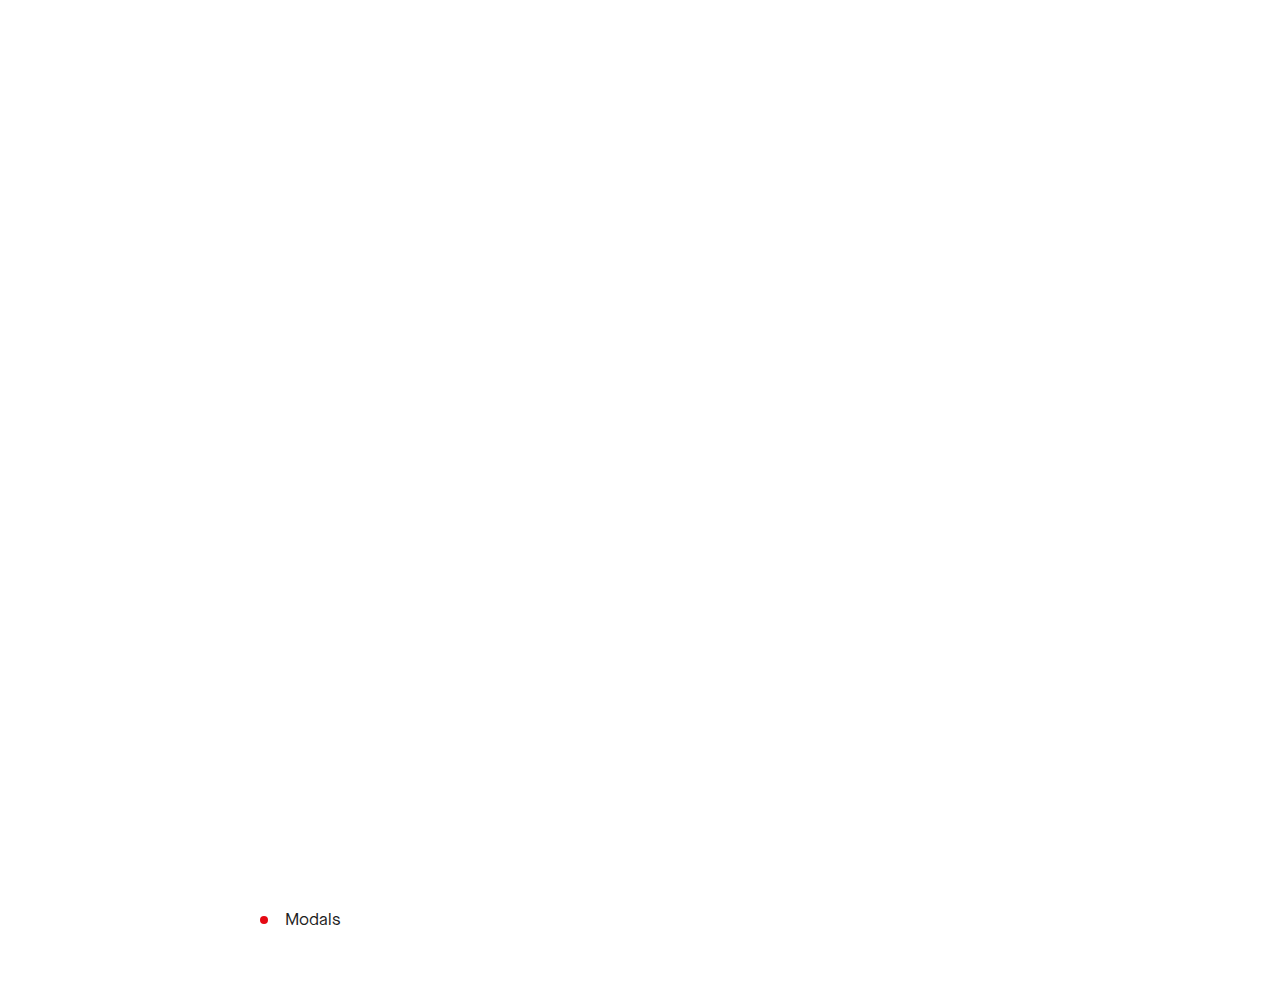
==== commit 58606950: "few updates" ====
--- a/components/index.html
+++ b/components/index.html
@@ -72,6 +72,7 @@
                 </p>
 
                 <a href="components.html" class="ids-btn primary-btn rounded-5-btn">Browse Components</a>
+                <a hidden href="../styles.html" class="ids-btn outline-btn rounded-5-btn">See Demo Styles</a>
             </div>
         </div>
 
--- a/css/main.css
+++ b/css/main.css
@@ -2145,7 +2145,7 @@
  * # header styles
  *
  * ------------------------------------------------------------------- */
- .site-logo a {
+.site-logo a {
     width: 100%;
 }
 
@@ -2267,7 +2267,7 @@
     color: var(--color-main);
 }
 
-.header-nav-wrap .header-main-nav li.active  {
+.header-nav-wrap .header-main-nav li.active {
     border-bottom: 1px solid var(--color-main);
 }
 
@@ -3040,7 +3040,8 @@
     font-weight: 600;
     text-decoration: none;
     user-select: none;
-    cursor: pointer;display: flex;
+    cursor: pointer;
+    display: flex;
 }
 
 .header-nav--logo {
@@ -3440,7 +3441,7 @@
 }
 
 .sidebar-default .sidebar-item:hover {
-    background: var(--color-main-100    );
+    background: var(--color-main-100);
 }
 
 .sidebar-default .sidebar-item.active {
@@ -3698,6 +3699,7 @@
 }
 
 @media only screen and (max-width: 768px) {
+
     .ids-sidebar.active~.ids-content .header-nav .header-nav--btn-right,
     .ids-sidebar.active~.ids-content .header-nav .header-nav--right {
         display: none;
@@ -4737,6 +4739,10 @@
 }
 
 /* # Pages */
+.s-header+.s-section {
+    padding-top: 15rem;
+}
+
 .ids-home .s-section {
     padding-top: 12rem;
 }
@@ -4745,17 +4751,21 @@
     padding-top: 2rem;
 }
 
-.ids-news .s-section,
-.ids-components .s-section {
+.ids-news .s-section {
     background-color: #f5f5f5;
-    padding-top: 18rem;
-    padding-bottom: 14.8rem;
+    padding-top: 15rem;
+    padding-bottom: 15rem;
+}
+
+.ids-components .s-header+.s-section {
+    padding-top: 15rem;
+    padding-bottom: 5rem;
 }
 
 .ids-styles .s-section {
     background-color: #ffffff;
     padding-top: 18rem;
-    padding-bottom: 14.8rem;
+    padding-bottom: 15rem;
 }
 
 /* ## IDS - Design */
@@ -4820,8 +4830,197 @@
     transition: all .15s ease;
 }
 
-@media (max-width: 550px){
+@media (max-width: 550px) {
     .filter-wrapper {
-          width: 350px;
-      }
-  }+        width: 350px;
+    }
+}
+
+/* CSS Loader */
+.loader,
+.loader:before,
+.loader:after {
+    border-radius: 50%;
+}
+
+.loader {
+    color: #e50914;
+    font-size: 11px;
+    text-indent: -99999em;
+    margin: 55px auto;
+    position: relative;
+    width: 10em;
+    height: 10em;
+    box-shadow: inset 0 0 0 1em;
+    -webkit-transform: translateZ(0);
+    -ms-transform: translateZ(0);
+    transform: translateZ(0);
+}
+
+.loader:before,
+.loader:after {
+    position: absolute;
+    content: '';
+}
+
+.loader:before {
+    width: 5.2em;
+    height: 10.2em;
+    background: #ffffff;
+    border-radius: 10.2em 0 0 10.2em;
+    top: -0.1em;
+    left: -0.1em;
+    -webkit-transform-origin: 5.1em 5.1em;
+    transform-origin: 5.1em 5.1em;
+    -webkit-animation: load2 2s infinite ease 1.5s;
+    animation: load2 2s infinite ease 1.5s;
+}
+
+.loader:after {
+    width: 5.2em;
+    height: 10.2em;
+    background: #ffffff;
+    border-radius: 0 10.2em 10.2em 0;
+    top: -0.1em;
+    left: 4.9em;
+    -webkit-transform-origin: 0.1em 5.1em;
+    transform-origin: 0.1em 5.1em;
+    -webkit-animation: load2 2s infinite ease;
+    animation: load2 2s infinite ease;
+}
+
+@-webkit-keyframes load2 {
+    0% {
+        -webkit-transform: rotate(0deg);
+        transform: rotate(0deg);
+    }
+
+    100% {
+        -webkit-transform: rotate(360deg);
+        transform: rotate(360deg);
+    }
+}
+
+@keyframes load2 {
+    0% {
+        -webkit-transform: rotate(0deg);
+        transform: rotate(0deg);
+    }
+
+    100% {
+        -webkit-transform: rotate(360deg);
+        transform: rotate(360deg);
+    }
+}
+
+.loader1 {
+    font-size: 10px;
+    margin: 50px auto;
+    text-indent: -9999em;
+    width: 11em;
+    height: 11em;
+    border-radius: 50%;
+    background: #e50914;
+    background: -moz-linear-gradient(left, #e50914 10%, rgba(229, 9, 20, 0) 42%);
+    background: -webkit-linear-gradient(left, #e50914 10%, rgba(229, 9, 20, 0) 42%);
+    background: -o-linear-gradient(left, #e50914 10%, rgba(229, 9, 20, 0) 42%);
+    background: -ms-linear-gradient(left, #e50914 10%, rgba(229, 9, 20, 0) 42%);
+    background: linear-gradient(to right, #e50914 10%, rgba(229, 9, 20, 0) 42%);
+    position: relative;
+    -webkit-animation: load3 1.4s infinite linear;
+    animation: load3 1.4s infinite linear;
+    -webkit-transform: translateZ(0);
+    -ms-transform: translateZ(0);
+    transform: translateZ(0);
+}
+
+.loader1:before {
+    width: 50%;
+    height: 50%;
+    background: #e50914;
+    border-radius: 100% 0 0 0;
+    position: absolute;
+    top: 0;
+    left: 0;
+    content: '';
+}
+
+.loader1:after {
+    background: #fff;
+    width: 75%;
+    height: 75%;
+    border-radius: 50%;
+    content: '';
+    margin: auto;
+    position: absolute;
+    top: 0;
+    left: 0;
+    bottom: 0;
+    right: 0;
+}
+
+@-webkit-keyframes load3 {
+    0% {
+        -webkit-transform: rotate(0deg);
+        transform: rotate(0deg);
+    }
+
+    100% {
+        -webkit-transform: rotate(360deg);
+        transform: rotate(360deg);
+    }
+}
+
+@keyframes load3 {
+    0% {
+        -webkit-transform: rotate(0deg);
+        transform: rotate(0deg);
+    }
+
+    100% {
+        -webkit-transform: rotate(360deg);
+        transform: rotate(360deg);
+    }
+}
+
+.loader3,
+.loader3:after {
+  border-radius: 50%;
+  width: 10em;
+  height: 10em;
+}
+.loader3 {
+  margin: 60px auto;
+  font-size: 10px;
+  position: relative;
+  text-indent: -9999em;
+  border-top: 1.1em solid rgba(229,9,20, 0.2);
+  border-right: 1.1em solid rgba(229,9,20, 0.2);
+  border-bottom: 1.1em solid rgba(229,9,20, 0.2);
+  border-left: 1.1em solid #e50914;
+  -webkit-transform: translateZ(0);
+  -ms-transform: translateZ(0);
+  transform: translateZ(0);
+  -webkit-animation: load8 1.1s infinite linear;
+  animation: load8 1.1s infinite linear;
+}
+@-webkit-keyframes load8 {
+  0% {
+    -webkit-transform: rotate(0deg);
+    transform: rotate(0deg);
+  }
+  100% {
+    -webkit-transform: rotate(360deg);
+    transform: rotate(360deg);
+  }
+}
+@keyframes load8 {
+  0% {
+    -webkit-transform: rotate(0deg);
+    transform: rotate(0deg);
+  }
+  100% {
+    -webkit-transform: rotate(360deg);
+    transform: rotate(360deg);
+  }
+}
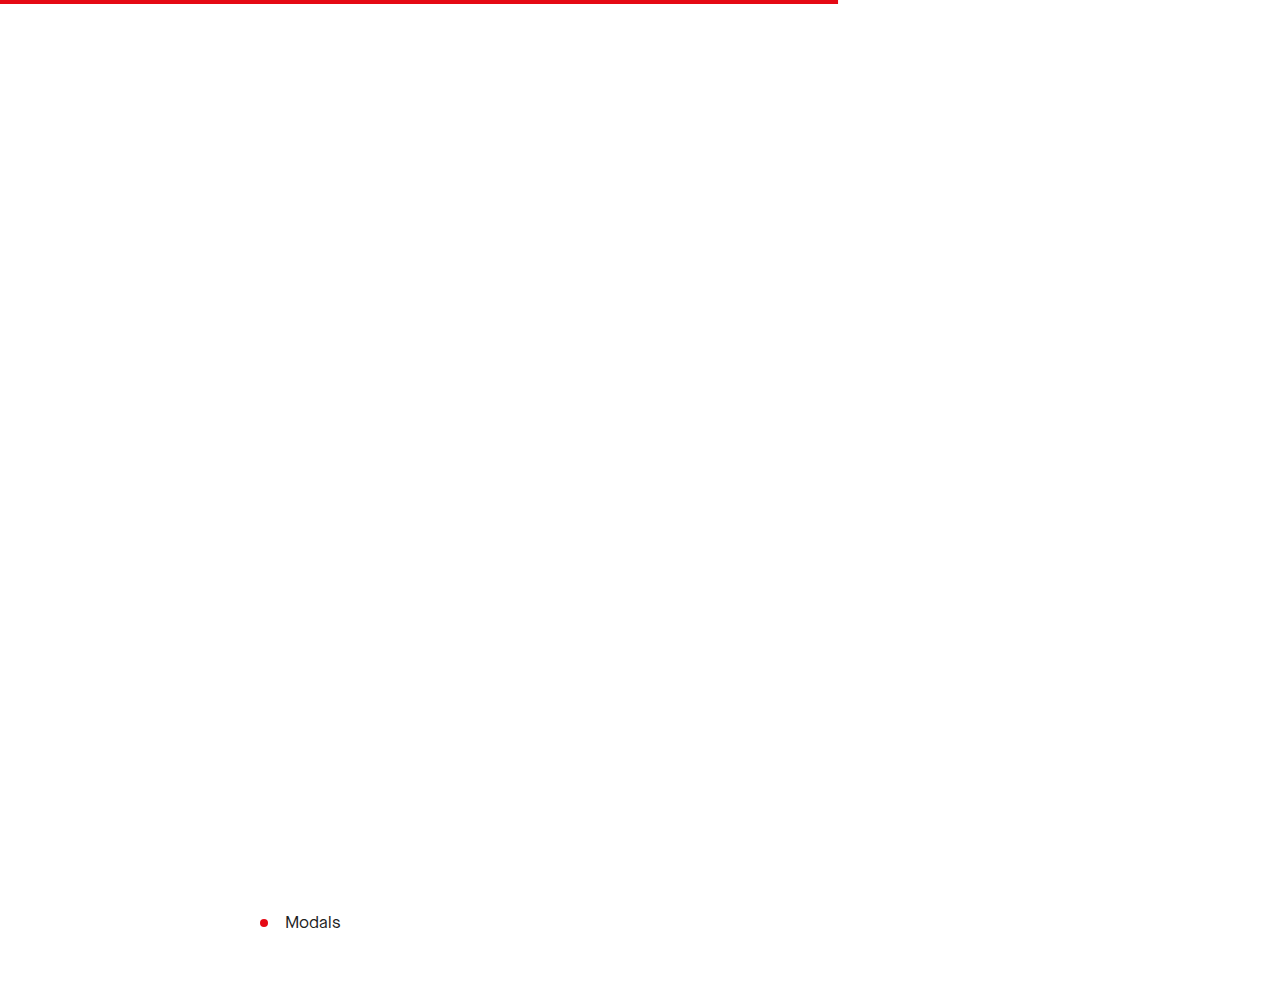
==== commit f5eb9d38: "updates: buttons + splashscreens" ====
--- a/components/index.html
+++ b/components/index.html
@@ -26,8 +26,8 @@
 </head>
 
 <body class="ids-components">
-    <div id="preloader">
-        <div id="loader">
+    <div class="preloader-wrapper">
+        <div class="preloader-inner">
             <img src="../img/ids-icon.png" alt="IDS Logo" class="ids-logo">
         </div>
     </div>
--- a/css/base.css
+++ b/css/base.css
@@ -313,6 +313,10 @@
     -webkit-font-smoothing: antialiased;
 }
 
+button {
+    text-decoration: none;
+    line-height: inherit;
+}
 
 /* ------------------------------------------------------------------- 
  * ## Media
@@ -1076,6 +1080,14 @@
     padding: 0;
 }
 
+.m-2 {
+    margin: 2rem;
+}
+
+.p-2 {
+    padding: 2rem;
+}
+
 .remove-bottom {
     margin-bottom: 0;
 }
--- a/css/main.css
+++ b/css/main.css
@@ -57,7 +57,6 @@
         ## Breadcrumbs
 
     # Pages
-        ## Index
 
 
 ====================================================================== */
@@ -217,7 +216,6 @@
     display: none !important;
 }
 
-/* FLOW: UP */
 [tooltip]:not([flow])::before,
 [tooltip][flow^="up"]::before {
     bottom: 100%;
@@ -238,7 +236,6 @@
     transform: translate(-50%, -.5em);
 }
 
-/* FLOW: DOWN */
 [tooltip][flow^="down"]::before {
     top: 100%;
     border-top-width: 0;
@@ -255,7 +252,6 @@
     transform: translate(-50%, .5em);
 }
 
-/* FLOW: LEFT */
 [tooltip][flow^="left"]::before {
     top: 50%;
     border-right-width: 0;
@@ -270,7 +266,6 @@
     transform: translate(-.5em, -50%);
 }
 
-/* FLOW: RIGHT */
 [tooltip][flow^="right"]::before {
     top: 50%;
     border-left-width: 0;
@@ -285,7 +280,6 @@
     transform: translate(.5em, -50%);
 }
 
-/* KEYFRAMES */
 @keyframes tooltips-vert {
     to {
         opacity: 1;
@@ -574,9 +568,10 @@
 }
 
 pre {
-    padding: 2.4rem 3rem 3rem;
+    /* padding: 2.4rem 3rem 3rem; */
     background: #F1F1F1;
     overflow-x: auto;
+    border-radius: 1rem;
 }
 
 code {
@@ -585,15 +580,13 @@
     padding: .3rem .6rem;
     white-space: nowrap;
     background: #F1F1F1;
-    border: 1px solid #E1E1E1;
-    border-radius: 3px;
 }
 
 pre>code {
     display: block;
     white-space: pre;
     line-height: 2;
-    padding: 0;
+    padding: 0 2rem;
     margin: 0;
 }
 
@@ -871,7 +864,8 @@
 
 /* # Preloader
  * ----------------------------------------------------- */
-#preloader {
+.splashscreen-wrapper,
+.preloader-wrapper {
     position: fixed;
     top: 0;
     left: 0;
@@ -884,18 +878,22 @@
     display: table;
 }
 
-.no-js #preloader,
-.oldie #preloader {
+.no-js .splashscreen-wrapper,
+.oldie .splashscreen-wrapper,
+.no-js .preloader-wrapper,
+.oldie .preloader-wrapper {
     display: none;
 }
 
-#loader {
+.splashscreen-inner,
+.preloader-inner {
     display: table-cell;
     text-align: center;
     vertical-align: middle;
 }
 
-#loader .ids-logo {
+.splashscreen-inner .ids-logo,
+.preloader-inner .ids-logo {
     width: 64px;
 }
 
@@ -1158,7 +1156,7 @@
 
 ::placeholder {
 
-    /* Most modern browsers support this now. */
+    /* Most modern-btn browsers support this now. */
     color: rgba(0, 0, 0, 0.4);
 }
 
@@ -1184,7 +1182,7 @@
 /* # Components */
 /* ## Buttons */
 .btn,
-button,
+/* button */
 input[type="submit"],
 input[type="reset"],
 input[type="button"] {
@@ -1211,7 +1209,7 @@
 }
 
 .btn:hover,
-button:hover,
+/* button:hover, */
 input[type="submit"]:hover,
 input[type="reset"]:hover,
 input[type="button"]:hover,
@@ -1295,25 +1293,380 @@
     padding: 0;
 }
 
-.ids-btn {
+/* 
+    Primary
+    Outline
+    Modern
+    Link
+    Flat / Raised
+    Rounds
+    Alert
+    Sizes
+    Types
+        - fab
+    Mobile
+*/
+
+.ids-btn,
+button.ids-btn {
     display: inline-block;
     /* min-height: 42px;
     min-width: 42px; */
-    background: #F2F2F2;
+    background: var(--color-light-300);
     color: var(--color-dark);
-    font-family: "Gilroy";
-    font-size: 1.25rem;
-    font-weight: 600;
+    font-family: var(--font-main);
+    font-size: 1.5rem;
+    font-weight: 500;
     letter-spacing: .2rem;
-    text-transform: uppercase;
+    text-transform: capitalize;
     cursor: pointer;
     margin: .5rem 0;
-    border: 0.15rem transparent;
+    border: 0.15rem solid var(--color-light-300);
     border-radius: 0;
-    padding: 0.8rem 1.6rem;
+    padding: .75rem 2.5rem;
     text-align: center;
     vertical-align: middle;
     transition: all 0.3s ease-in-out;
+}
+
+button.ids-btn:hover {
+    color: var(--color-main);
+}
+
+.ids-btn.primary-btn {
+    background: var(--color-main);
+    color: var(--color-light) !important;
+    border: 0.15rem solid var(--color-main);
+}
+
+.ids-btn.primary-btn:hover {
+    background: var(--color-main-600);
+    border: 0.15rem solid var(--color-main-600);
+    box-shadow: var(--shadow-main-200);
+}
+
+.ids-btn.dark-btn {
+    background: var(--color-dark);
+    color: var(--color-light) !important;
+    border: 0.15rem solid var(--color-dark);
+}
+
+.ids-btn.dark-btn:hover {
+    background: #151718;
+    color: var(--color-light) !important;
+    box-shadow: 0px 5px 15px -5px rgba(16, 19, 22, .75);
+}
+
+.ids-btn.grey-btn {
+    background: var(--color-grey-dark-300);
+    color: var(--color-light) !important;
+    border: 0.15rem solid var(--color-grey-dark-300);
+}
+
+.ids-btn.grey-btn:hover {
+    background: var(--color-grey-dark);
+    border: 0.15rem solid var(--color-grey-dark);
+    box-shadow: 0px 5px 15px -5px rgba(153, 153, 153, .75);
+}
+
+.ids-btn.light-btn {
+    background: var(--color-light);
+    border: 0.15rem solid transparent;
+}
+
+.ids-btn.light-btn:hover {
+    background: #F3F3F3;
+}
+
+.ids-btn.primary-outline-btn {
+    background: transparent;
+    border: 0.15rem solid var(--color-main);
+    color: var(--color-main) !important;
+}
+
+.ids-btn.primary-outline-btn:hover {
+    background: var(--color-main);
+    color: var(--color-light) !important;
+    box-shadow: 0px 5px 15px -5px rgba(125, 192, 156, 0.75);
+}
+
+.ids-btn.dark-outline-btn {
+    background: transparent;
+    border: 0.15rem solid var(--color-dark);
+    background: transparent;
+}
+
+.ids-btn.dark-outline-btn:hover {
+    background: var(--color-dark);
+    color: var(--color-light) !important;
+}
+
+.ids-btn.grey-outline-btn {
+    background: transparent;
+    border: 0.15rem solid var(--color-grey);
+    color: var(--color-grey) !important;
+}
+
+.ids-btn.grey-outline-btn:hover {
+    background: var(--color-grey);
+    color: var(--color-light) !important;
+    box-shadow: 0px 5px 15px -5px rgba(242, 242, 242, .75);
+}
+
+.ids-btn.light-outline-btn {
+    background: transparent;
+    border: 0.15rem solid var(--color-light-400);
+    color: var(--color-light-400) !important;
+}
+
+.ids-btn.light-outline-btn:hover {
+    background: var(--color-light-100);
+    color: var(--color-dark) !important;
+    box-shadow: 0px 5px 15px -5px rgba(255, 255, 255, 0.75);
+}
+
+.ids-btn.primary-modern-btn {
+    border: 0.15rem solid #f7d3d4;
+    background: #f7d3d4;
+    color: var(--color-main) !important;
+}
+
+.ids-btn.dark-modern-btn {
+    border: 0.15rem solid var(--color-grey);
+    background: var(--color-grey);
+    color: var(--color-dark) !important;
+}
+
+.ids-btn.grey-modern-btn {
+    border: 0.15rem solid var(--color-grey-100);
+    background: var(--color-grey-100);
+    color: var(--color-grey-dark) !important;
+}
+
+.ids-btn.light-modern-btn {
+    border: 0.15rem solid var(--color-light);
+    background: var(--color-light);
+    color: #333333 !important;
+}
+
+.ids-btn[class$="-modern-btn"]:hover {
+    opacity: .65;
+}
+
+.ids-btn-link {
+    background-color: transparent;
+    color: var(--color-dark);
+    font-family: var(--font-main);
+    font-size: 1.5rem;
+    font-weight: 600;
+    letter-spacing: .2rem;
+    line-height: inherit;
+    margin: 1rem;
+    border-bottom: 2px solid var(--color-dark);
+    padding-bottom: .5rem;
+    text-transform: uppercase;
+    cursor: pointer;
+}
+
+.ids-btn-link.default-btn {
+    border-bottom: 2px solid var(--color-dark);
+    color: var(--color-dark);
+}
+
+.ids-btn-link.default-btn:hover {
+    border-bottom: 2px solid var(--color-main);
+    color: var(--color-main);
+}
+
+.ids-btn-link.primary-btn {
+    border-bottom: 2px solid var(--color-main);
+    color: var(--color-main);
+}
+
+.ids-btn-link.primary-btn:hover {
+    opacity: 0.6;
+}
+
+.ids-btn-link.dark-btn {
+    background-color: transparent;
+    border-bottom: 2px solid var(--color-dark);
+    color: var(--color-dark);
+}
+
+.ids-btn-link.dark-btn:hover {
+    opacity: 0.6;
+}
+
+.ids-btn-link.grey-btn {
+    border-bottom: 2px solid var(--color-grey);
+    color: var(--color-grey);
+}
+
+.ids-btn-link.grey-btn:hover {
+    opacity: 0.6;
+}
+
+.ids-btn-link.light-btn {
+    background-color: transparent;
+    border-bottom: 2px solid var(--color-light);
+    color: var(--color-light);
+}
+
+.ids-btn-link.light-btn:hover {
+    border-bottom: 2px solid var(--color-light-300);
+    color: var(--color-light-300);
+}
+
+.ids-btn-link.flat-btn {
+    border-bottom: 0;
+    color: var(--color-dark);
+}
+
+.ids-btn-link.flat-btn:hover {
+    border-bottom: 2px solid var(--color-main);
+    color: var(--color-main);
+}
+
+.ids-btn.flat-btn {
+    background: transparent;
+    border: 0.15rem solid transparent;
+}
+
+.ids-btn.flat-btn:hover {
+    opacity: .5;
+}
+
+.ids-btn.flat-btn.light-text {
+    color: var(--color-light) !important;
+}
+
+.ids-btn.raised-btn {
+    box-shadow: 0 1px 4px 0 rgba(0, 0, 0, 0.25);
+}
+
+.ids-btn.raised-btn:hover {
+    opacity: .5;
+}
+
+.ids-btn.danger-btn {
+    background: var(--color-danger);
+    color: var(--color-light) !important;
+}
+
+.ids-btn.warning-btn {
+    background: var(--color-warning);
+    color: var(--color-light) !important;
+}
+
+.ids-btn.info-btn {
+    background: var(--color-info);
+    color: var(--color-light) !important;
+}
+
+.ids-btn.success-btn {
+    background: var(--color-success);
+    color: var(--color-light) !important;
+}
+
+.ids-btn.alert-btn:hover {
+    opacity: 0.5;
+}
+
+.ids-btn.rounded-btn {
+    border-radius: 50px;
+}
+
+.ids-btn.rounded-15-btn {
+    border-radius: 15px;
+}
+
+.ids-btn.rounded-10-btn {
+    border-radius: 10px;
+}
+
+.ids-btn.rounded-5-btn {
+    border-radius: 5px;
+}
+
+.ids-btn.rounded-2-btn {
+    border-radius: 2.5px;
+}
+
+.ids-btn.rect-btn {
+    border-radius: 0;
+}
+
+.ids-btn.small-btn {
+    font-size: 1rem;
+    height: 32px;
+    margin: 4px;
+    padding: 0.6rem 1.5rem;
+}
+
+.ids-btn.medium-btn {
+    font-size: 1.5rem;
+    height: 50px;
+    margin: 4px;
+    padding: 1rem 2rem;
+    line-height: 1.75;
+}
+
+.ids-btn.large-btn {
+    font-size: 1.75rem;
+    margin: 4px;
+    padding: 1.2rem 2.4rem;
+    line-height: 1.9;
+}
+
+.ids-btn.block-btn {
+    width: 100%;
+}
+
+.ids-btn.icon-square {
+    height: 40px;
+    width: 40px;
+    padding: .75rem;
+    text-align: center;
+}
+
+.ids-btn.circle-btn {
+    height: 40px;
+    width: 40px;
+    border-radius: 200px;
+    padding: .75rem;
+}
+
+.ids-fab-btn {
+    display: inline-block;
+    background-color: var(--color-light-300);
+    font-size: 2.5rem;
+    width: 4rem;
+    height: 4rem;
+    text-align: center;
+    border-radius: 50%;
+    line-height: 1.6;
+}
+
+.light-btn {
+    background-color: var(--color-light);
+    color: var(--color-dark);
+}
+
+.dark-btn {
+    background-color: var(--color-dark);
+    color: var(--color-light);
+}
+
+.ids-fab-btn.medium-btn {
+    width: 5rem;
+    height: 5rem;
+    font-size: 30px;
+}
+
+.ids-fab-btn.large-btn {
+    width: 6rem;
+    height: 6rem;
+    font-size: 3.5rem;
 }
 
 .ids-btn.mobile-btn {
@@ -1343,355 +1696,6 @@
     font-weight: 500;
     line-height: 0;
     vertical-align: middle;
-}
-
-.ids-btn.primary-modern {
-    border: 0.15rem solid #f7d3d4;
-    background: #f7d3d4;
-    color: var(--color-main) !important;
-}
-
-.ids-btn.dark-modern {
-    border: 0.15rem solid #b8b7b7;
-    background: #b8b7b7;
-    color: var(--color-dark) !important;
-}
-
-.ids-btn.light-modern {
-    border: 0.15rem solid var(--color-light);
-    background: var(--color-light);
-    color: #333333 !important;
-}
-
-.ids-btn.grey-modern {
-    border: 0.15rem solid #dadada;
-    background: #dadada;
-    color: #808191 !important;
-}
-
-.ids-btn[class$="-modern"]:hover {
-    opacity: .75;
-}
-
-.ids-btn-link {
-    height: auto;
-    background-color: transparent;
-    color: var(--color-dark);
-    font-family: var(--font-main);
-    font-size: 1.5rem;
-    font-weight: 600;
-    letter-spacing: .2rem;
-    line-height: inherit;
-    margin: .5rem .5rem .64rem;
-    border-bottom: 2px solid var(--color-dark);
-    padding-bottom: .4em;
-    text-transform: uppercase;
-    cursor: pointer;
-}
-
-.ids-btn-link:hover {
-    border-bottom: 2px solid var(--color-main);
-    color: var(--color-main);
-}
-
-.ids-btn-link.flat-btn {
-    border-bottom: 0;
-    color: var(--color-dark);
-}
-
-.ids-btn-link.flat-btn:hover {
-    border-bottom: 2px solid var(--color-main);
-    color: var(--color-main);
-}
-
-.ids-btn-link.default-btn {
-    border-bottom: 2px solid var(--color-dark);
-    color: var(--color-dark);
-}
-
-.ids-btn-link.default-btn:hover {
-    border-bottom: 2px solid var(--color-main);
-    color: var(--color-main);
-}
-
-.ids-btn-link.primary-btn {
-    border-bottom: 2px solid var(--color-main);
-    color: var(--color-main);
-}
-
-.ids-btn-link.primary-btn:hover {
-    opacity: 0.6;
-}
-
-.ids-btn-link.dark-btn {
-    background-color: transparent;
-    border-bottom: 2px solid var(--color-dark);
-    color: var(--color-dark);
-}
-
-.ids-btn-link.dark-btn:hover {
-    opacity: 0.6;
-}
-
-.ids-btn-link.grey-btn {
-    border-bottom: 2px solid #808191;
-    color: #808191;
-}
-
-.ids-btn-link.grey-btn:hover {
-    opacity: 0.6;
-}
-
-.ids-btn-link.light-btn {
-    background-color: transparent;
-    border-bottom: 2px solid var(--color-light);
-    color: var(--color-light);
-}
-
-.ids-btn-link.light-btn:hover {
-    border-bottom: 2px solid #F2F2F2;
-    color: #F2F2F2;
-}
-
-.ids-btn.flat-btn {
-    background: transparent;
-    border: 0.15rem solid transparent;
-}
-
-.ids-btn.flat-btn:hover {
-    opacity: .5;
-}
-
-.ids-btn.flat-btn.light-text {
-    color: var(--color-light) !important;
-}
-
-.ids-btn.flat-btn.light-bg {
-    color: var(--color-light) !important;
-}
-
-.ids-btn.flat-btn.light-bg:hover {
-    border: 0.15rem solid var(--color-light);
-    background: var(--color-light);
-    color: var(--color-dark) !important;
-    opacity: 1;
-}
-
-.ids-btn.raised-btn {
-    box-shadow: 0 1px 4px 0 rgba(0, 0, 0, 0.25);
-}
-
-.ids-btn.raised-btn:hover {
-    opacity: .5;
-}
-
-.ids-btn.outline-btn {
-    border: 0.15rem solid #333333;
-    background: transparent;
-}
-
-.ids-btn.outline-btn:hover {
-    background: #333333;
-    color: var(--color-light) !important;
-}
-
-.ids-btn.outline-btn.main-sec {
-    border: 0.15rem solid var(--color-main);
-    color: var(--color-main) !important;
-}
-
-.ids-btn.outline-btn.main-sec:hover {
-    background: var(--color-main);
-    color: var(--color-light) !important;
-    box-shadow: 0px 5px 15px -5px rgba(125, 192, 156, 0.75);
-}
-
-.ids-btn.outline-btn.light-sec {
-    border: 0.15rem solid var(--color-light);
-    color: var(--color-light) !important;
-}
-
-.ids-btn.outline-btn.light-sec:hover {
-    background: var(--color-light);
-    color: var(--color-dark) !important;
-    box-shadow: 0px 5px 15px -5px rgba(255, 255, 255, 0.75);
-}
-
-.ids-btn.outline-btn.grey-sec {
-    border: 0.15rem solid #808191;
-    color: #808191 !important;
-}
-
-.ids-btn.outline-btn.grey-sec:hover {
-    background: #808191;
-    color: var(--color-light) !important;
-    box-shadow: 0px 5px 15px -5px rgba(242, 242, 242, .75);
-}
-
-.ids-btn.primary-btn {
-    background: var(--color-main);
-    color: var(--color-light) !important;
-    border: 0.15rem solid var(--color-main);
-}
-
-.ids-btn.primary-btn:hover {
-    background: var(--color-main-600);
-    border: 0.15rem solid var(--color-main-600);
-    box-shadow: var(--shadow-main-200);
-}
-
-.ids-btn.dark-btn {
-    background: var(--color-dark);
-    color: var(--color-light) !important;
-    border: 0.15rem solid var(--color-dark);
-}
-
-.ids-btn.dark-btn:hover {
-    background: #151718;
-    color: var(--color-light) !important;
-    box-shadow: 0px 5px 15px -5px rgba(16, 19, 22, .75);
-}
-
-.ids-btn.light-btn {
-    background: var(--color-light);
-    border: 0.15rem solid transparent;
-}
-
-.ids-btn.light-btn:hover {
-    background: #F3F3F3;
-}
-
-.ids-btn.grey-btn {
-    background: #333333;
-    color: var(--color-light) !important;
-    border: 0.15rem solid #333333;
-}
-
-.ids-btn.grey-btn:hover {
-    background: #1d1d1d;
-    border: 0.15rem solid #808191;
-    box-shadow: 0px 5px 15px -5px rgba(153, 153, 153, .75);
-}
-
-.ids-btn.danger-btn {
-    background: var(--color-danger);
-    color: var(--color-light) !important;
-}
-
-.ids-btn.warning-btn {
-    background: var(--color-warning);
-    color: var(--color-light) !important;
-}
-
-.ids-btn.info-btn {
-    background: var(--color-info);
-    color: var(--color-light) !important;
-}
-
-.ids-btn.success-btn {
-    background: var(--color-success);
-    color: var(--color-light) !important;
-}
-
-.ids-btn.alert-btn:hover {
-    opacity: 0.5;
-}
-
-.ids-btn.small-btn {
-    font-size: 1rem;
-    height: 32px;
-    margin: 4px;
-    padding: 0.6rem 1.5rem;
-}
-
-.ids-btn.medium-btn {
-    font-size: 1.5rem;
-    height: 50px;
-    margin: 4px;
-    padding: 1rem 2rem;
-    line-height: 1.75;
-}
-
-.ids-btn.large-btn {
-    font-size: 1.75rem;
-    margin: 4px;
-    padding: 1.2rem 2.4rem;
-    line-height: 1.9;
-}
-
-.ids-btn.block-btn {
-    width: 100%;
-}
-
-.ids-btn.icon-square {
-    height: 40px;
-    width: 40px;
-    padding: .75rem;
-    text-align: center;
-}
-
-.ids-btn.rectangle-btn {
-    border-radius: 0;
-}
-
-.ids-btn.rounded-btn {
-    border-radius: 200px;
-}
-
-.ids-btn.rounded-2-btn {
-    border-radius: 2.5px;
-}
-
-.ids-btn.rounded-5-btn {
-    border-radius: 5px;
-}
-
-.ids-btn.rounded-10-btn {
-    border-radius: 10px;
-}
-
-.ids-btn.rounded-15-btn {
-    border-radius: 15px;
-}
-
-.ids-btn.circle-btn {
-    height: 40px;
-    width: 40px;
-    border-radius: 200px;
-    padding: .75rem;
-}
-
-.fab-btn {
-    display: inline-block;
-    background-color: var(--color-light-300);
-    font-size: 2.5rem;
-    width: 4rem;
-    height: 4rem;
-    text-align: center;
-    border-radius: 50%;
-    line-height: 1.6;
-}
-
-.light-btn {
-    background-color: var(--color-light);
-    color: var(--color-dark);
-}
-
-.dark-btn {
-    background-color: var(--color-dark);
-    color: var(--color-light);
-}
-
-.fab-btn.medium-btn {
-    width: 5rem;
-    height: 5rem;
-    font-size: 30px;
-}
-
-.fab-btn.large-btn {
-    width: 6rem;
-    height: 6rem;
-    font-size: 3.5rem;
 }
 
 .btn-left {
@@ -2622,7 +2626,7 @@
 }
 
 .subhead.subhead--grey {
-    color: #808191;
+    color: var(--color-grey);
 }
 
 .subhead.subhead--light {
@@ -2772,7 +2776,7 @@
 }
 
 .s-section.section--grey {
-    background-color: #808191;
+    background-color: var(--color-grey);
     color: var(--color-dark);
 }
 
@@ -2782,7 +2786,7 @@
 }
 
 .s-section.section--grey-light {
-    background-color: #F2F2F2;
+    background-color: var(--color-light-300);
     color: var(--color-dark);
 }
 
@@ -2860,6 +2864,47 @@
     text-align: right;
     margin: 0;
     padding: 0;
+}
+
+/* ## Color Utilities */
+.bg-main {
+    background-color: var(--color-main);
+}
+
+.bg-dark {
+    background-color: var(--color-dark);
+}
+
+.bg-grey-dark {
+    background-color: var(--color-grey-dark);
+}
+
+.bg-grey {
+    background-color: var(--color-grey);
+}
+
+.bg-light {
+    background-color: var(--color-light);
+}
+
+.tc-main {
+    color: var(--color-main);
+}
+
+.tc-dark {
+    color: var(--color-dark);
+}
+
+.tc-grey-dark {
+    color: var(--color-grey-dark);
+}
+
+.tc-grey {
+    color: var(--color-grey);
+}
+
+.tc-light {
+    color: var(--color-light);
 }
 
 /* ## IDS Pages */
@@ -2964,7 +3009,7 @@
     height: 5.7rem;
     width: 100%;
     background-color: var(--color-light);
-    border-bottom: 1px solid #f2f2f2;
+    border-bottom: 1px solid var(--color-light-300);
     z-index: 2;
 }
 
@@ -4240,14 +4285,14 @@
 } */
 
 
-.modal .fab-btn.action-btn--left,
-.modal .fab-btn.back-modal {
+.modal .ids-fab-btn.action-btn--left,
+.modal .ids-fab-btn.back-modal {
     position: absolute;
     top: 1rem;
     left: 1rem;
 }
 
-.modal .fab-btn.action-btn--right {
+.modal .ids-fab-btn.action-btn--right {
     position: absolute;
     top: 1rem;
     right: 1rem;
@@ -4558,7 +4603,7 @@
 
 .dropdown-content--item:hover {
     color: var(--color-dark);
-    background-color: #F2F2F2;
+    background-color: var(--color-light-300);
 }
 
 .dropdown-icon {
@@ -4755,6 +4800,10 @@
     background-color: #f5f5f5;
     padding-top: 15rem;
     padding-bottom: 15rem;
+}
+
+body.ids-components {
+    background-color: var(--color-light-100);
 }
 
 .ids-components .s-header+.s-section {
@@ -4836,7 +4885,11 @@
     }
 }
 
-/* CSS Loader */
+/* Splashsreen + Preloaders */
+.splashscreen-item {
+    border: 1px solid var(--color-dark);
+}
+
 .loader,
 .loader:before,
 .loader:after {
@@ -4989,6 +5042,7 @@
   width: 10em;
   height: 10em;
 }
+
 .loader3 {
   margin: 60px auto;
   font-size: 10px;
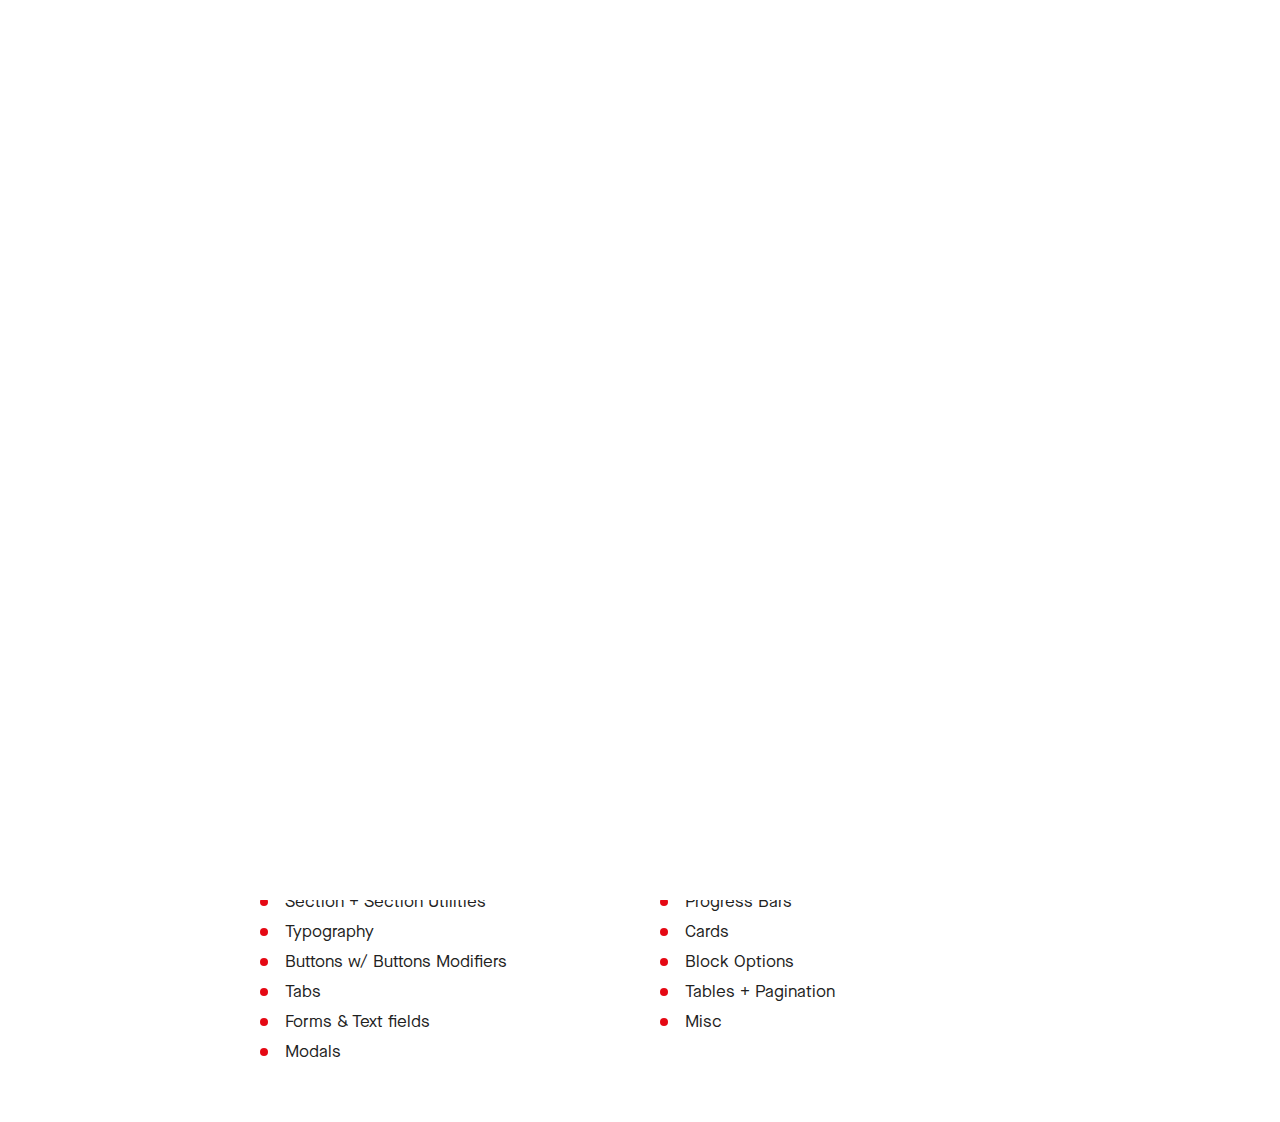
==== commit 6e19975e: "updates: splashscreens + grid system" ====
--- a/components/index.html
+++ b/components/index.html
@@ -45,7 +45,7 @@
             <ul class="header-main-nav">
                 <li><a href="../news/" title="What's New"><i class="mdi mdi-circle-medium"></i> What's New</a></li>
                 <li><a href="../ids/" title="Design">Design</a></li>
-                <li class="active"><a href="../" title="Components">Components</a></li>
+                <li class="active"><a href="./" title="Components">Components</a></li>
             </ul>
 
             <ul class="header-social">
@@ -86,8 +86,8 @@
             <div class="col-six tab-full mob-full">
                 <ul class="disc">
                     <li>Splash Screens + Preloaders</li>
+                    <li>Navigation Bars</li>
                     <li>Grid System</li>
-                    <li>Navigation Bars</li>
                     <li>Section + Section Utilities</li>
                     <li>Typography</li>
                     <li>Buttons w/ Buttons Modifiers</li>
--- a/css/base.css
+++ b/css/base.css
@@ -451,8 +451,8 @@
 .row .row {
     width: auto;
     max-width: none;
-    margin-left: -20px;
-    margin-right: -20px;
+    margin-left: -15px;
+    margin-right: -15px;
 }
 
 .row.full-width {
@@ -474,63 +474,75 @@
 
 /* column width classes 
  * -------------------------------------- */
+.col-01,
 .col-one {
     width: 8.33333%;
 }
-/* 
-    
-*/
+
+.col-02,
 .col-two,
 .col-1-6 {
     width: 16.66667%;
 }
 
+.col-02-4,
+.col-two-four,
 .col-1-5 {
     width: 20%;
 }
 
+.col-03,
 .col-three,
 .col-1-4 {
     width: 25%;
 }
 
+.col-04,
 .col-four,
 .col-1-3 {
     width: 33.33333%;
 }
 
+.col-05,
 .col-five {
     width: 41.66667%;
 }
 
+.col-06,
 .col-six,
 .col-1-2 {
     width: 50%;
 }
 
+.col-07,
 .col-seven {
     width: 58.33333%;
 }
 
+.col-08,
 .col-eight,
 .col-2-3 {
     width: 66.66667%;
 }
 
+.col-09,
 .col-nine,
 .col-3-4 {
     width: 75%;
 }
 
+.col-10,
 .col-ten,
 .col-5-6 {
     width: 83.33333%;
 }
 
+.col-11,
 .col-eleven {
     width: 91.66667%;
 }
 
+.col-12,
 .col-twelve,
 .col-full {
     width: 100%;
@@ -541,70 +553,84 @@
  * ## medium size devices
  * ------------------------------------------------------------------- */
 @media only screen and (max-width: 1200px) {
-    .row > .row {
-        margin-left: -15px;
-        margin-right: -15px;
+    .row .row {
+        margin-left: -10px;
+        margin-right: -10px;
     }
 
     [class*="col-"] {
         padding: 0 15px;
     }
 
+    .md-01,
+    .md-one {
+        width: 8.33333%;
+    }
+
+    .md-02,
     .md-two,
     .md-1-6 {
         width: 16.66667%;
     }
 
-    .md-one {
-        width: 8.33333%;
-    }
-
+    .md-02-4,
+    .md-two-four,
     .md-1-5 {
         width: 20%;
     }
 
+    .md-03,
     .md-three,
     .md-1-4 {
         width: 25%;
     }
 
+    .md-04,
     .md-four,
     .md-1-3 {
         width: 33.33333%;
     }
 
+    .md-05,
     .md-five {
         width: 41.66667%;
     }
 
+    .md-06,
     .md-six,
     .md-1-2 {
         width: 50%;
     }
 
+    .md-07,
     .md-seven {
         width: 58.33333%;
     }
 
+    .md-08,
     .md-eight,
     .md-2-3 {
         width: 66.66667%;
     }
 
+    .md-09,
     .md-nine,
     .md-3-4 {
         width: 75%;
     }
 
+    .md-10,
     .md-ten,
     .md-5-6 {
         width: 83.33333%;
     }
 
+    .md-11,
     .md-eleven {
         width: 91.66667%;
     }
 
+    .md-12,
     .md-twelve,
     .md-full {
         width: 100%;
@@ -624,35 +650,48 @@
         width: 90%;
     }
 
+    .row .row {
+        margin-left: -5px;
+        margin-right: -5px;
+    }
+
+    .tab-02-4,
+    .tab-two-four,
     .tab-1-5 {
         width: 20%;
     }
 
+    .tab-03,
     .tab-three,
     .tab-1-4 {
         width: 25%;
     }
 
+    .tab-04,
     .tab-four,
     .tab-1-3 {
         width: 33.33333%;
     }
 
+    .tab-06,
     .tab-six,
     .tab-1-2 {
         width: 50%;
     }
 
+    .tab-08,
     .tab-eight,
     .tab-2-3 {
         width: 66.66667%;
     }
 
+    .tab-09,
     .tab-nine,
     .tab-3-4 {
         width: 75%;
     }
 
+    .tab-12,
     .tab-twelve,
     .tab-full {
         width: 100%;
@@ -675,43 +714,51 @@
     }
 
     .row .row {
-        margin-left: -10px;
-        margin-right: -10px;
+        margin-left: -25px;
+        margin-right: -25px;
     }
 
     [class*="col-"] {
         padding: 0 10px;
     }
 
+    .mob-02-4,
+    .mob-two-four,
     .mob-1-5 {
         width: 20%;
     }
 
+    .mob-03,
     .mob-three,
     .mob-1-4 {
         width: 25%;
     }
 
+    .mob-04,
     .mob-four,
     .mob-1-3 {
         width: 33.33333%;
     }
 
+    .mob-06,
     .mob-six,
     .mob-1-2 {
         width: 50%;
     }
 
+    .mob-08,
     .mob-eight,
     .mob-2-3 {
         width: 66.66667%;
     }
 
+    .mob-09,
     .mob-nine,
     .mob-3-4 {
         width: 75%;
     }
 
+    .mob-12,
     .mob-twelve,
     .mob-full {
         width: 100%;
@@ -757,35 +804,43 @@
         float: none;
     } */
 
+    .sm-02-4,
+    .sm-two-four,
     .sm-1-5 {
         width: 20%;
     }
 
+    .sm-03,
     .sm-three,
     .sm-1-4 {
         width: 25%;
     }
 
+    .sm-04,
     .sm-four,
     .sm-1-3 {
         width: 33.33333%;
     }
 
+    .sm-06,
     .sm-six,
     .sm-1-2 {
         width: 50%;
     }
 
+    .sm-08,
     .sm-eight,
     .sm-2-3 {
         width: 66.66667%;
     }
 
+    .sm-09,
     .sm-nine,
     .sm-3-4 {
         width: 75%;
     }
 
+    .sm-12,
     .sm-twelve,
     .sm-full {
         width: 100%;
@@ -1033,6 +1088,30 @@
  * # MISC
  *
  * ------------------------------------------------------------------- */
+.wide {
+    max-width: 1400px;
+}
+
+.bit-wide {
+    max-width: 1200px;
+}
+
+.bit-narrow {
+    max-width: 1120px;
+}
+
+.narrow {
+    max-width: 1000px;
+}
+
+.narrower {
+    max-width: 800px;
+}
+
+.narrowest {
+    max-width: 600px;
+}
+
 .group:after {
     content: "";
     display: table;
@@ -1093,19 +1172,19 @@
 }
 
 .add-top {
+    margin-top: 6rem !important;
+}
+
+.half-top {
     margin-top: 3rem !important;
 }
 
-.half-top {
-    margin-top: 1.5rem !important;
-}
-
 .add-bottom {
+    margin-bottom: 6rem !important;
+}
+
+.half-bottom {
     margin-bottom: 3rem !important;
-}
-
-.half-bottom {
-    margin-bottom: 1.5rem !important;
 }
 
 .no-border {
--- a/css/main.css
+++ b/css/main.css
@@ -357,38 +357,38 @@
 
 h1,
 .h1 {
-    font-size: 4.2rem;
+    font-size: 4.5rem;
     line-height: 1.25;
     letter-spacing: -.1rem;
 }
 
 h2,
 .h2 {
-    font-size: 3.4rem;
+    font-size: 3.85rem;
     line-height: 1.3;
 }
 
 h3,
 .h3 {
-    font-size: 2.8rem;
+    font-size: 3.25rem;
     line-height: 1.25;
 }
 
 h4,
 .h4 {
-    font-size: 2.2rem;
+    font-size: 2.5rem;
     line-height: 1.286;
 }
 
 h5,
 .h5 {
-    font-size: 1.6rem;
+    font-size: 2.1rem;
     line-height: 1.313;
 }
 
 h6,
 .h6 {
-    font-size: 1.3rem;
+    font-size: 1.6rem;
     line-height: 1.385;
     text-transform: uppercase;
     letter-spacing: .16rem;
@@ -398,19 +398,19 @@
 
     h1,
     .h1 {
-        font-size: 3.25rem;
+        font-size: 3.5rem;
         letter-spacing: -.07rem;
     }
 
     h2,
     .h2 {
-        font-size: 2.8rem;
+        font-size: 2.95rem;
         line-height: 1.3;
     }
 
     h3,
     .h3 {
-        font-size: 2.25rem;
+        font-size: 2.55rem;
         line-height: 1.25;
     }
 
@@ -422,12 +422,12 @@
 
     h5,
     .h5 {
-        font-size: 1.25rem;
+        font-size: 1.5rem;
     }
 
     h6,
     .h6 {
-        font-size: 1rem;
+        font-size: 1.05rem;
     }
 
     h1,
@@ -2119,31 +2119,6 @@
     width: 100%;
 }
 
-/* ## Width Utilities */
-.wide {
-    max-width: 1400px;
-}
-
-.bit-wide {
-    max-width: 1200px;
-}
-
-.bit-narrow {
-    max-width: 1120px;
-}
-
-.narrow {
-    max-width: 1040px;
-}
-
-.narrower {
-    max-width: 800px;
-}
-
-.narrowest {
-    max-width: 600px;
-}
-
 /* ## Navigation Header */
 /* ===================================================================
  * # header styles
@@ -2451,6 +2426,10 @@
 }
 
 @media only screen and (max-width:1000px) {
+    .header-nav-wrap .header-main-nav {
+        padding-left: 256px;
+    }
+
     .header-nav-wrap .header-social li {
         font-size: 15px;
     }
@@ -4888,6 +4867,7 @@
 /* Splashsreen + Preloaders */
 .splashscreen-item {
     border: 1px solid var(--color-dark);
+    margin-bottom: 3rem;
 }
 
 .loader,
@@ -5036,14 +5016,14 @@
     }
 }
 
-.loader3,
-.loader3:after {
+.loader2,
+.loader2:after {
   border-radius: 50%;
   width: 10em;
   height: 10em;
 }
 
-.loader3 {
+.loader2 {
   margin: 60px auto;
   font-size: 10px;
   position: relative;
@@ -5078,3 +5058,26 @@
     transform: rotate(360deg);
   }
 }
+
+.demo-grid-wrapper {
+    border: 1px solid var(--color-dark);
+    border-radius: 5px;
+    margin-bottom: 6rem;
+}
+
+.demo-grid-wrapper .row {
+    padding: 1.5rem 3rem;
+}
+
+.demo-grid-item {
+    display: flex;
+    justify-content: center;
+    align-items: center;
+    /* min-height: 7rem; */
+    color: var(--color-main);
+    border: 2px solid var(--color-main-200);
+    border-radius: 1rem;
+    margin: 1rem 0;
+    padding: .5rem;
+    text-align: center;
+}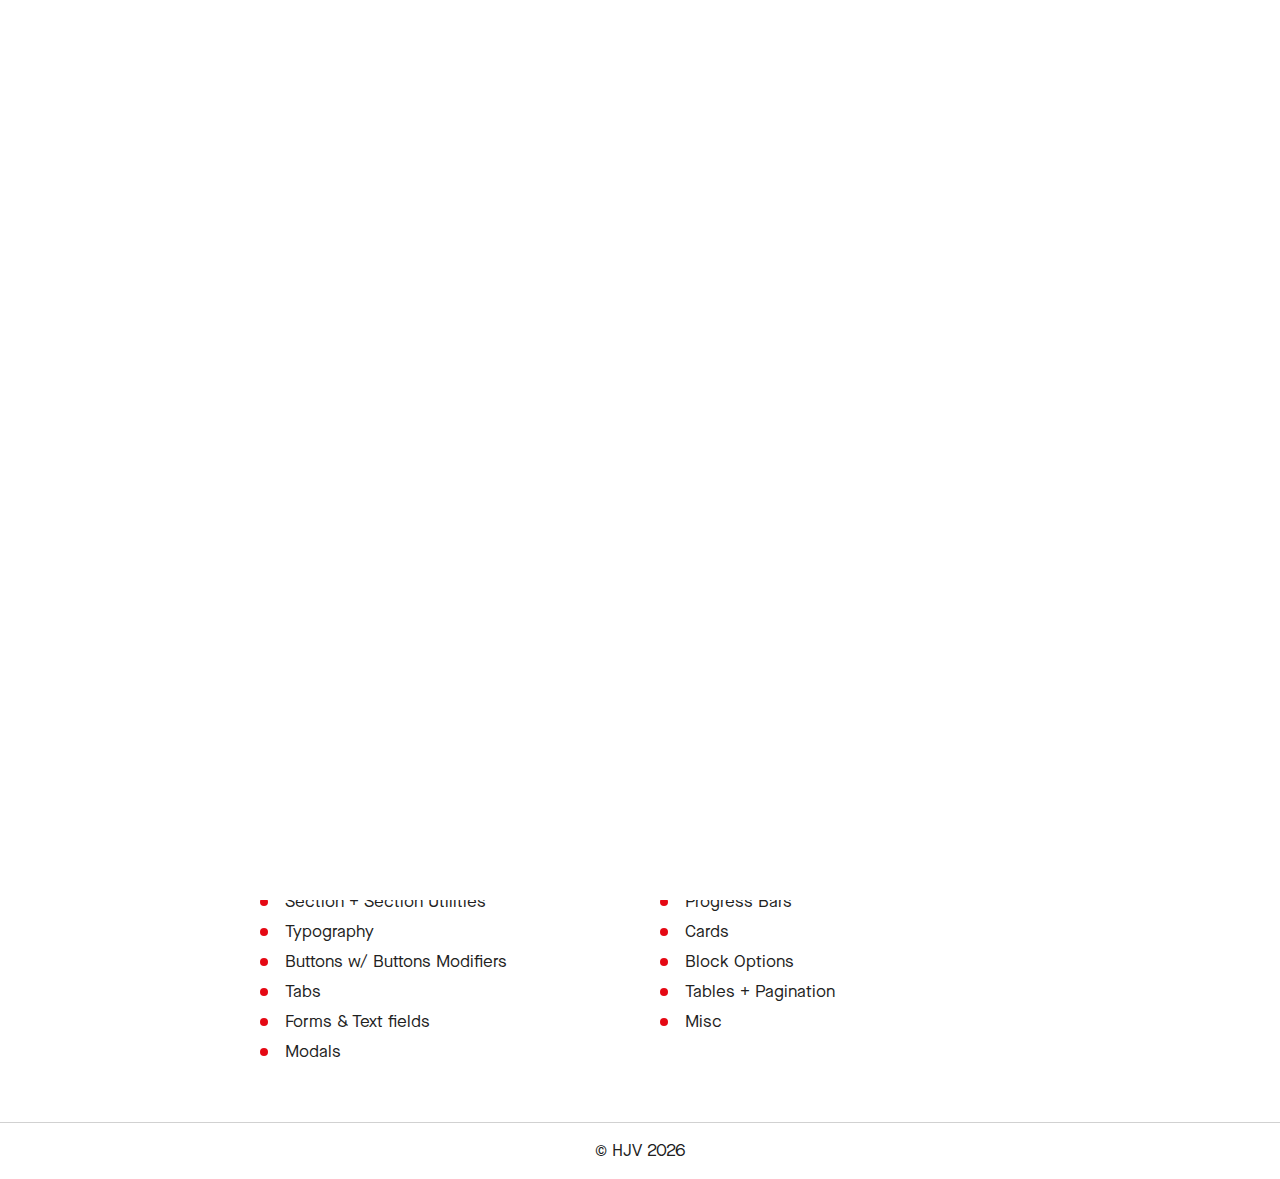
==== commit 9f0de03d: "fix design page and added footer and some misc edit" ====
--- a/components/index.html
+++ b/components/index.html
@@ -2,119 +2,125 @@
 <html lang="en">
 
 <head>
-    <meta charset="UTF-8">
-    <meta name="viewport" content="width=device-width, initial-scale=1.0">
-    <meta name="apple-mobile-web-app-capable" content="yes">
-    <meta name="theme-color" content="#191a1b">
+	<meta charset="UTF-8">
+	<meta name="viewport" content="width=device-width, initial-scale=1.0">
+	<meta name="apple-mobile-web-app-capable" content="yes">
+	<meta name="theme-color" content="#191a1b">
 
-    <meta name="author" content="IntegrityNet">
-    <meta name="description" content="Passion for Excellence and Dedication to Rendering Quality Service">
-    <meta name="keywords" content="web design, design, design system, visual design, visual languange, design language, ui, ux, uiux, components, high-level components, design principles, design tokens, guidelines, ui guidelines, ux guidelines, ui patterns, templates, ux flows, design reference, design vocabulary">
+	<meta name="author" content="IntegrityNet">
+	<meta name="description" content="Passion for Excellence and Dedication to Rendering Quality Service">
+	<meta name="keywords" content="web design, design, design system, visual design, visual languange, design language, ui, ux, uiux, components, high-level components, design principles, design tokens, guidelines, ui guidelines, ux guidelines, ui patterns, templates, ux flows, design reference, design vocabulary">
 
-    <title>Introduction to Components · IntegrityUI</title>
+	<title>Introduction to Components · IntegrityUI</title>
 
-    <link rel="shortcut icon" href="../favicon.ico" type="image/x-icon">
-    <link rel="icon" href="../favicon.ico" type="image/x-icon">
-    <link rel="apple-touch-icon" href="../logo/apple-icon-180.png">
+	<link rel="shortcut icon" href="../favicon.ico" type="image/x-icon">
+	<link rel="icon" href="../favicon.ico" type="image/x-icon">
+	<link rel="apple-touch-icon" href="../logo/apple-icon-180.png">
 
-    <link rel="stylesheet" href="../css/base.css">
-    <link rel="stylesheet" href="../css/vendor.css">
-    <link rel="stylesheet" href="../css/main.css">
+	<link rel="stylesheet" href="../css/base.css">
+	<link rel="stylesheet" href="../css/vendor.css">
+	<link rel="stylesheet" href="../css/main.css">
 
-    <script src="../js/modernizr.js"></script>
-    <script src="../js/pace.min.js"></script>
+	<script src="../js/modernizr.js"></script>
+	<script src="../js/pace.min.js"></script>
 </head>
 
 <body class="ids-components">
-    <div class="preloader-wrapper">
-        <div class="preloader-inner">
-            <img src="../img/ids-icon.png" alt="IDS Logo" class="ids-logo">
-        </div>
-    </div>
+	<div class="preloader-wrapper">
+		<div class="preloader-inner">
+			<img src="../img/ids-icon.png" alt="IDS Logo" class="ids-logo">
+		</div>
+	</div>
 
-    <header class="s-header">
-        <div class="header-logo">
-            <a class="site-logo" href="../">
-                <div class="logo-text">
-                    <img src="../img/ids-icon.png" alt="ids icon"> Integrity<span>UI</span>
-                </div>
-            </a>
-        </div>
+	<header class="s-header">
+		<div class="header-logo">
+			<a class="site-logo" href="../">
+				<div class="logo-text">
+					<img src="../img/ids-icon.png" alt="ids icon"> Integrity<span>UI</span>
+				</div>
+			</a>
+		</div>
 
-        <nav class="row header-nav-wrap wide">
-            <ul class="header-main-nav">
-                <li><a href="../news/" title="What's New"><i class="mdi mdi-circle-medium"></i> What's New</a></li>
-                <li><a href="../ids/" title="Design">Design</a></li>
-                <li class="active"><a href="./" title="Components">Components</a></li>
-            </ul>
+		<nav class="row header-nav-wrap wide">
+			<ul class="header-main-nav">
+				<li><a href="../news/" title="What's New"><i class="mdi mdi-circle-medium"></i> What's New</a></li>
+				<li><a href="../design/" title="Design">Design</a></li>
+				<li class="active"><a href="./" title="Components">Components</a></li>
+			</ul>
 
-            <ul class="header-social">
-                <a href="../docs/" class="ids-btn primary-btn rounded-5-btn">Get Started</a>
-            </ul>
-        </nav>
+			<ul class="header-social">
+				<a href="../docs/" class="ids-btn primary-btn rounded-5-btn">Get Started</a>
+			</ul>
+		</nav>
 
-        <a class="header-menu-toggle" href="#"><span>Menu</span></a>
-    </header>
+		<a class="header-menu-toggle" href="#"><span>Menu</span></a>
+	</header>
 
-    <section class="s-section target-section">
-        <div class="row has-bottom-sep add-bottom">
-            <div class="col-eight tab-full mob-full add-bottom">
-                <h3 class="subhead">Components</h3>
+	<section class="s-section target-section">
+		<div class="row has-bottom-sep add-bottom">
+			<div class="col-eight tab-full mob-full add-bottom">
+				<h3 class="subhead">Components</h3>
 
-                <h1>Introduction</h1>
+				<h1>Introduction</h1>
 
-                <p class="lead">
-                    Our components are a collection of interface elements that can be reused across the IntegrityNet ecosystem.
-                </p>
+				<p class="lead">
+					Our components are a collection of interface elements that can be reused across the IntegrityNet ecosystem.
+				</p>
 
-                <p class="add-bottom">
-                    Components can be combined to help anyone building products or websites for IntegrityNet to efficiently design consistent experiences for our customers and end-users.
-                </p>
+				<p class="add-bottom">
+					Components can be combined to help anyone building products or websites for IntegrityNet to efficiently design consistent experiences for our customers and end-users.
+				</p>
 
-                <a href="components.html" class="ids-btn primary-btn rounded-5-btn">Browse Components</a>
-                <a hidden href="../styles.html" class="ids-btn outline-btn rounded-5-btn">See Demo Styles</a>
-            </div>
-        </div>
+				<a href="components.html" class="ids-btn primary-btn rounded-5-btn">Browse Components</a>
+				<a hidden href="../styles.html" class="ids-btn outline-btn rounded-5-btn">See Demo Styles</a>
+			</div>
+		</div>
 
-        <div class="row narrower add-top">
-            <div class="col-full center-align add-bottom">
-                <h3>
-                    IntegrityUI Components includes:
-                </h3>
-            </div>
+		<div class="row narrower add-top">
+			<div class="col-full center-align add-bottom">
+				<h3>
+					IntegrityUI Components includes:
+				</h3>
+			</div>
 
-            <div class="col-six tab-full mob-full">
-                <ul class="disc">
-                    <li>Splash Screens + Preloaders</li>
-                    <li>Navigation Bars</li>
-                    <li>Grid System</li>
-                    <li>Section + Section Utilities</li>
-                    <li>Typography</li>
-                    <li>Buttons w/ Buttons Modifiers</li>
-                    <li>Tabs</li>
-                    <li>Forms & Text fields</li>
-                    <li>Modals</li>
-                </ul>
-            </div>
-            
-            <div class="col-six tab-full mob-full">
-                <ul class="disc">
-                    <li>Breadcrumbs</li>
-                    <li>Alerts + Toasts</li>
-                    <li>Label Tags</li>
-                    <li>Progress Bars</li>
-                    <li>Cards</li>
-                    <li>Block Options</li>
-                    <li>Tables + Pagination</li>
-                    <li>Misc</li>
-                </ul>
-            </div>
-        </div>
-    </section>
+			<div class="col-six tab-full mob-full">
+				<ul class="disc">
+					<li>Splash Screens + Preloaders</li>
+					<li>Navigation Bars</li>
+					<li>Grid System</li>
+					<li>Section + Section Utilities</li>
+					<li>Typography</li>
+					<li>Buttons w/ Buttons Modifiers</li>
+					<li>Tabs</li>
+					<li>Forms & Text fields</li>
+					<li>Modals</li>
+				</ul>
+			</div>
+			
+			<div class="col-six tab-full mob-full">
+				<ul class="disc">
+					<li>Breadcrumbs</li>
+					<li>Alerts + Toasts</li>
+					<li>Label Tags</li>
+					<li>Progress Bars</li>
+					<li>Cards</li>
+					<li>Block Options</li>
+					<li>Tables + Pagination</li>
+					<li>Misc</li>
+				</ul>
+			</div>
+		</div>
+	</section>
 
-    <script src="../js/jquery-3.6.0.min.js"></script>
-    <script src="../js/plugins.js"></script>
-    <script src="../js/main.js"></script>
+	<footer class="footer">
+		<div class="copyright">
+			&copy; <a href="https://github.com/haroldjeshua" target="_blank">HJV</a> <script>document.write(new Date().getFullYear())</script> 
+		</div>
+	</footer>
+
+	<script src="../js/jquery-3.6.0.min.js"></script>
+	<script src="../js/plugins.js"></script>
+	<script src="../js/main.js"></script>
 </body>
 
 </html>--- a/css/base.css
+++ b/css/base.css
@@ -37,6 +37,7 @@
  * ------------------------------------------------------------------- */
 @import url("../assets/typefaces/typefaces.css");
 @import url("../assets/icons/mdi/css/materialdesignicons.min.css");
+@import url("../assets/plugins/highlight-js/default.min.css");
 @import url("root.css");
 
 
@@ -1322,7 +1323,7 @@
     cursor: pointer;
 }
 
-no-radius {
+.no-radius {
     border-radius: 0;
 }
 
--- a/css/main.css
+++ b/css/main.css
@@ -136,13 +136,13 @@
  * ----------------------------------------------------- */
 
 /* ## Selection */
-::-webkit-selection {
+/* ::-webkit-selection {
     background: rgba(25, 26, 27, 0.25);
 }
 
 ::selection {
     background: rgba(25, 26, 27, 0.25);
-}
+} */
 
 /* ## Cursor */
 /* optional */
@@ -584,7 +584,7 @@
 
 pre>code {
     display: block;
-    white-space: pre;
+    white-space: pre-wrap;
     line-height: 2;
     padding: 0 2rem;
     margin: 0;
@@ -1061,6 +1061,20 @@
 
 textarea {
     min-height: 15rem;
+}
+
+input[type="email"]:focus ~ .textfield-icon,
+input[type="number"]:focus ~ .textfield-icon,
+input[type="search"]:focus ~ .textfield-icon,
+input[type="text"]:focus ~ .textfield-icon,
+input[type="tel"]:focus ~ .textfield-icon,
+input[type="url"]:focus ~ .textfield-icon,
+input[type="password"]:focus ~ .textfield-icon,
+input[type="file"]:focus ~ .textfield-icon,
+input[type="date"]:focus ~ .textfield-icon,
+textarea:focus ~ .textfield-icon,
+select:focus ~ .textfield-icon {
+    color: var(--color-dark);
 }
 
 input[type="email"]:focus,
@@ -2158,12 +2172,12 @@
 }
 
 .s-header {
-    z-index: 500;
     width: 100%;
     height: 78px;
     background-color: transparent;
     position: absolute;
     top: 28px;
+    z-index: 4;
 }
 
 .s-header.sticky {
@@ -3115,14 +3129,23 @@
 }
 
 .footer {
-    position: fixed;
-    bottom: 0;
+    position: relative;
+    display: flex;
+    flex-direction: column;
+    align-content: center;
+    justify-content: center;
+    align-items: center;
     width: 100%;
     height: 5.7rem;
     background-color: var(--color-light);
-    border-top: 1px solid rgba(12, 21, 46, .08);
+    border-top: 1px solid var(--color-grey-100);
     padding: .5rem;
     z-index: 1;
+}
+
+.footer.fixed {
+    position: fixed;
+    bottom: 0;
 }
 
 .footer.section-footer {
@@ -4017,7 +4040,8 @@
 }
 
 .textfield-inner .switch {
-    margin: 1rem 0rem;
+    padding-left: 60px;
+    transform: translateY(50%);
 }
 
 .textfield-icon {
@@ -4146,10 +4170,15 @@
     scroll-behavior: smooth;
 }
 
+.modal.modal-active {
+    display: flex;
+}
+
 .modal-content {
     position: relative;
+    width: 100%;
     height: 100%;
-    width: 100%;
+    max-height: 100%;
     margin: auto;
     padding: 0;
     border: 0;
@@ -4197,48 +4226,44 @@
 .modal-full .modal-content {
     width: 100%;
     height: 100%;
-    margin-top: 0;
 }
 
 .modal-sheet .modal-content {
+    position: absolute;
+    bottom: 0;
     width: 100%;
-    height: 100%;
-    margin-top: 4rem;
+    height: auto;
+    max-height: 100%;
 }
 
 .modal-large .modal-content {
     width: 90%;
     max-width: 1000px;
     height: auto;
-    margin-top: 2rem;
 }
 
 .modal-medium .modal-content {
     width: 80%;
     max-width: 800px;
     height: auto;
-    margin-top: 2rem;
 }
 
 .modal-default .modal-content {
     width: 70%;
     max-width: 700px;
     height: auto;
-    margin-top: 2rem;
 }
 
 .modal-small .modal-content {
     width: 60%;
     max-width: 600px;
     height: auto;
-    margin-top: 2rem;
 }
 
 .modal-dialog .modal-content {
     width: 40%;
     max-width: 400px;
     height: auto;
-    margin-top: 10.5rem;
 }
 
 .modal-dialog .modal-content--inner {
@@ -4262,7 +4287,6 @@
     top: 0;
     right: 0;
 } */
-
 
 .modal .ids-fab-btn.action-btn--left,
 .modal .ids-fab-btn.back-modal {
@@ -4470,7 +4494,6 @@
 @media only screen and (max-width: 600px) {
     .modal-content {
         width: 100%;
-        margin-top: 0;
     }
 
     .modal-dialog .modal-content {
@@ -4697,6 +4720,18 @@
 
 input:checked~.switch-text--left {
     color: #ccc;
+}
+
+.switch-description {
+    display: flex;
+    flex-direction: row;
+    align-content: center;
+    justify-content: center;
+    flex-wrap: wrap;
+    font-size: 1.4rem;
+    font-weight: 600;
+    padding-left: 1rem;
+    line-height: 1;
 }
 
 .main-styles {
